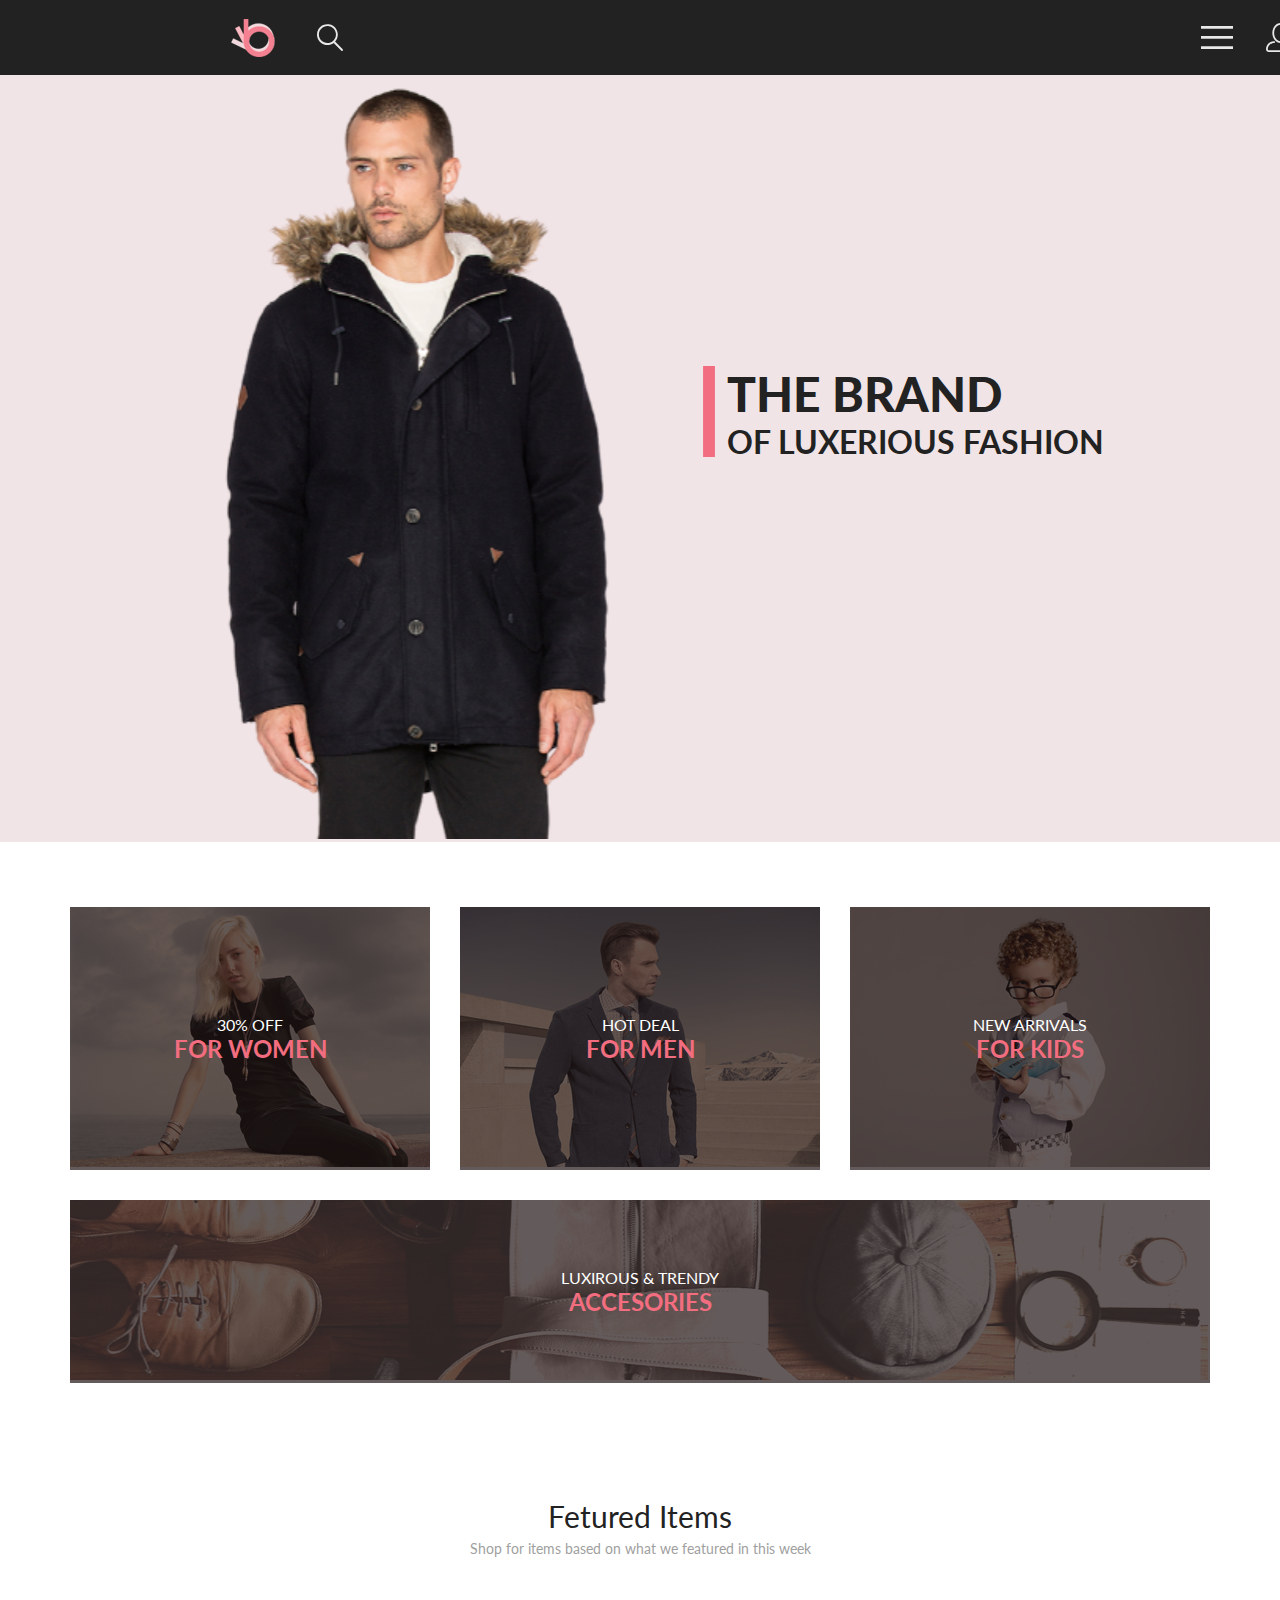
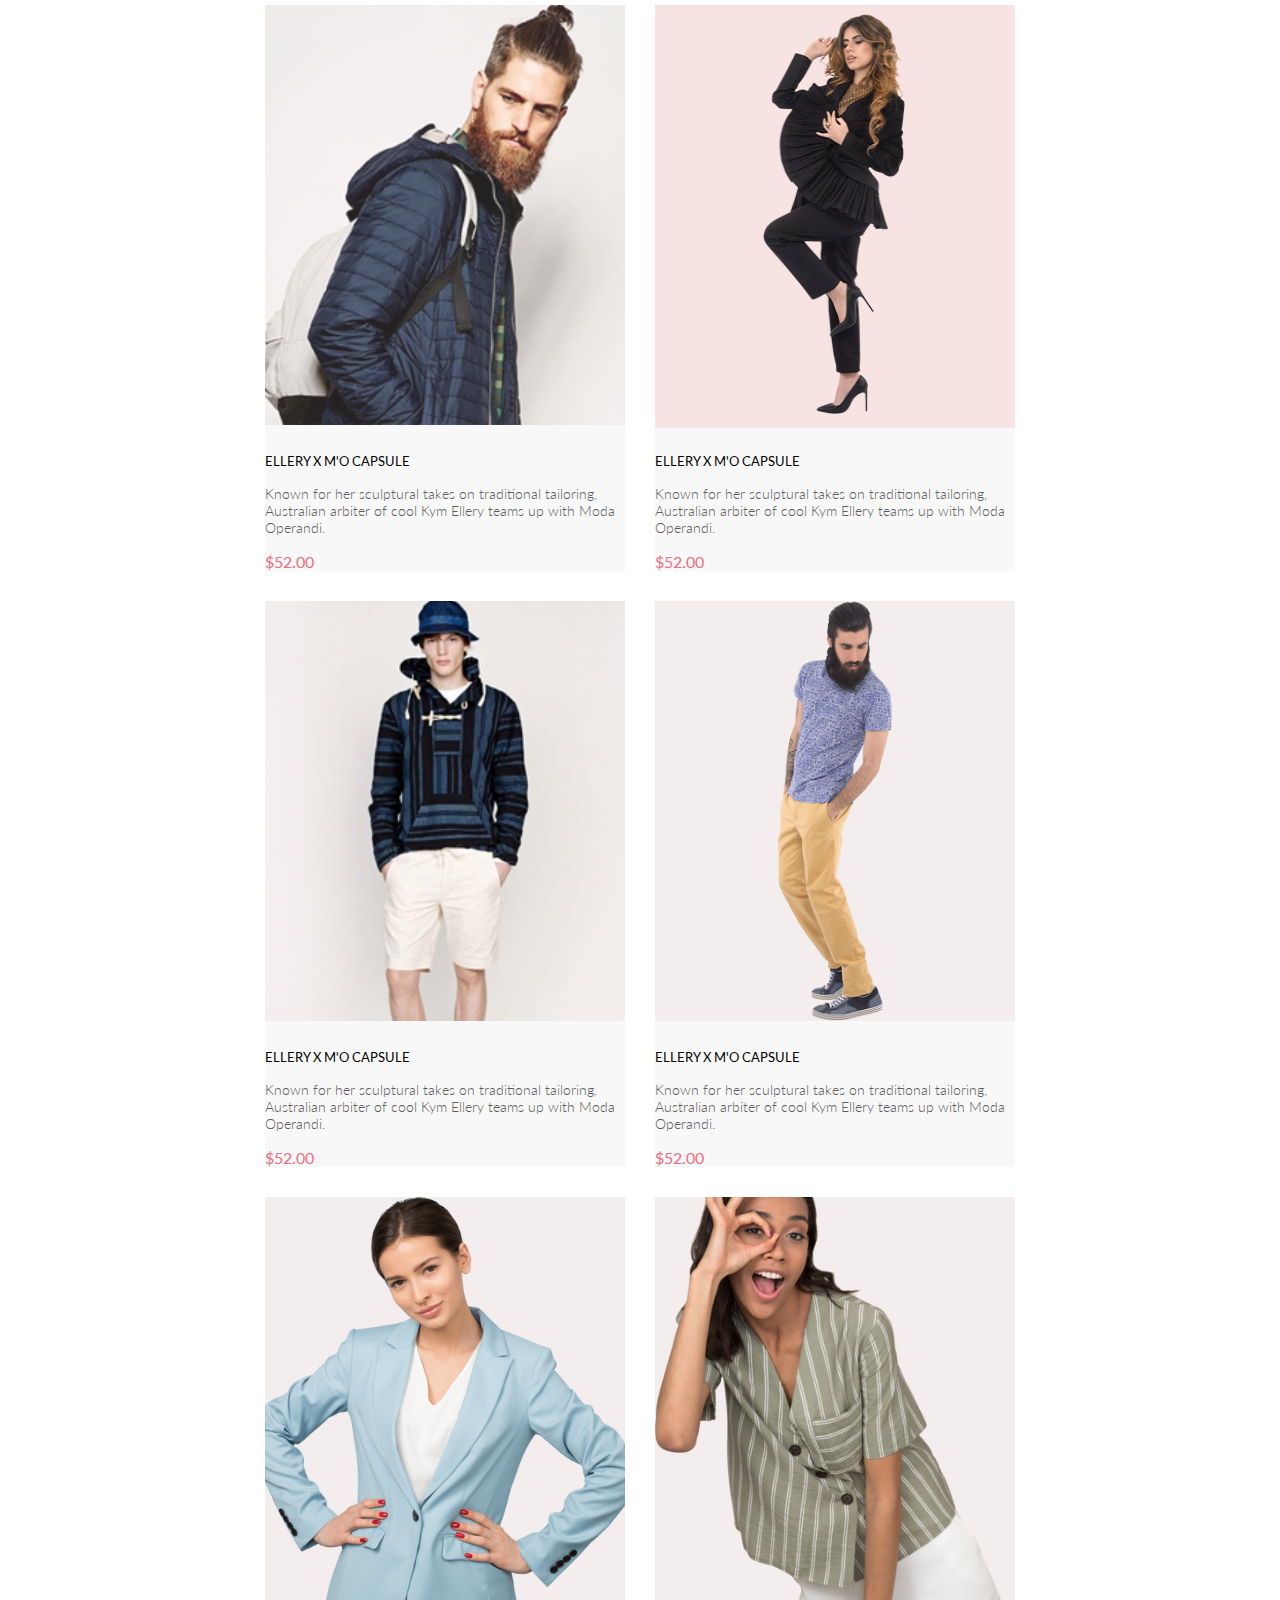
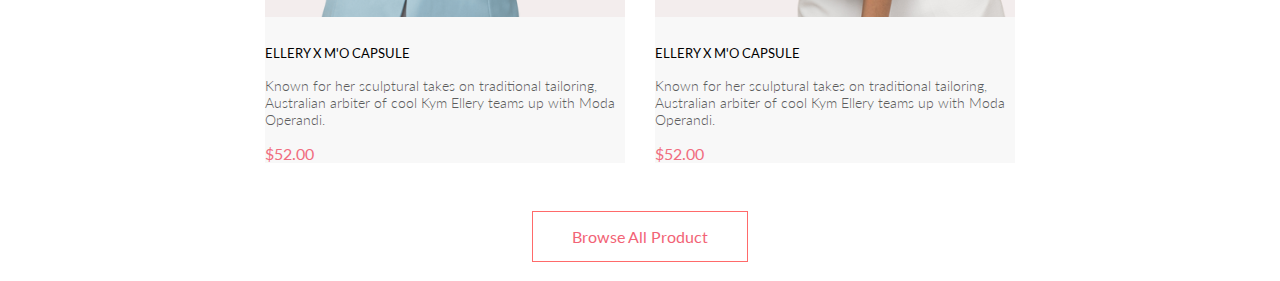
==== index.html @ 2fe3ea15 "add project" ====
<!DOCTYPE html>
<html lang="en">

<head>
    <link rel="preconnect" href="https://fonts.googleapis.com">
    <link rel="preconnect" href="https://fonts.gstatic.com" crossorigin>
    <link href="https://fonts.googleapis.com/css2?family=Lato:wght@300;400;900&display=swap" rel="stylesheet">
    <meta charset="UTF-8">
    <meta name="viewport" content="width=device-width, initial-scale=1.0">
    <title>Document</title>
    <link rel="stylesheet" href="style.css">
</head>

<body>
    <div class="container">
        <header class="header">
            <div class="header_icon">
                <a href="#" class="icon_log1"><img src="img/logo_header.svg" alt="icon1"></a>
                <a href="#" class="icon_log2"> <img src="img/icon1.svg" alt="icon2"></a>
            </div>
            <div class="header_nav">
                <a href="#" class="nav1"><img src="img/Forma 1.svg" alt="nav1"></a>
                <a href="#" class="nav2"><img src="img/Forma 2.svg" alt="nav2"></a>
                <a href="#" class="nav3"><img src="img/Forma 3.svg" alt="nav3"></a>
            </div>
        </header>
        <main class="main">
            <div class="main_picture">
                <img class="picture_man" src="img/men_top.svg" alt="man">
            </div>
            <div class="main_info">
                <img class="main_img" src="img/Rectangle 16 copy.svg" alt="Rectangle">
                <div class="main_text">
                    <h1 class="main_title"> THE BRAND</h1>
                    <h2 class="main_heading">OF LUXERIOUS FASHION</h2>
                </div>
            </div>
        </main>
        <section class="section center">
            <div class="item">
                <img class="item_img" src="img/Layer 1.svg" alt="1">
                <div class="item_text">
                    <p class="sale_text">30% OFF</p>
                    <h3 class="sale_heading">FOR WOMEN</h3>
                </div>
            </div>
            <div class="item">
                <img class="item_img" src="img/Layer 2.svg" alt="2">
                <div class="item_text">
                    <p class="sale_text">HOT DEAL</p>
                    <h3 class="sale_heading">FOR MEN</h3>
                </div>
            </div>
            <div class="item">
                <img class="item_img" src="img/Layer 3.svg" alt="3">
                <div class="item_text">
                    <p class="sale_text">NEW ARRIVALS</p>
                    <h3 class="sale_heading">FOR KIDS</h3>
                </div>
            </div>
            <div class="item_big">
                <img class="item_img_big" src="img/Layer 4.svg" alt="4">
                <div class="item_text">
                    <p class="sale_text">LUXIROUS & TRENDY</p>
                    <h3 class="sale_heading">ACCESORIES</h3>
                </div>
            </div>
        </section>
        <product class="product center">
            <div class="product_title">
                <h3 class="product_heading">Fetured Items</h3>
                <p class="product_text">Shop for items based on what we featured in this week</p>
            </div>
            <div class="sale_product">
                <figure class="box">
                    <div class="product_img">
                        <img src="img/product 1.svg" alt="product 1">
                    </div>
                    <div class="product_text">
                        <p class="name">ELLERY X M'O CAPSULE</p>
                        <p class="description">Known for her sculptural takes on traditional tailoring, Australian arbiter of cool Kym Ellery teams up with Moda Operandi.</p>
                        <p class="price">$52.00</p>
                    </div>
                </figure>
                <figure class="box">
                    <div class="product_img img_pink">
                        <img src="img/product 2.svg" alt="product 2">
                    </div>
                    <div class="product_text">
                        <p class="name">ELLERY X M'O CAPSULE</p>
                        <p class="description">Known for her sculptural takes on traditional tailoring, Australian arbiter of cool Kym Ellery teams up with Moda Operandi.</p>
                        <p class="price">$52.00</p>
                    </div>
                </figure>
                <figure class="box">
                    <div class="product_img">
                        <img src="img/product 3.svg" alt="product 3">
                    </div>
                    <div class="product_text">
                        <p class="name">ELLERY X M'O CAPSULE</p>
                        <p class="description">Known for her sculptural takes on traditional tailoring, Australian arbiter of cool Kym Ellery teams up with Moda Operandi.</p>
                        <p class="price">$52.00</p>
                    </div>
                </figure>
                <figure class="box">
                    <div class="product_img">
                        <img src="img/product 4.svg" alt="product 4">
                    </div>
                    <div class="product_text">
                        <p class="name">ELLERY X M'O CAPSULE</p>
                        <p class="description">Known for her sculptural takes on traditional tailoring, Australian arbiter of cool Kym Ellery teams up with Moda Operandi.</p>
                        <p class="price">$52.00</p>
                    </div>
                </figure>
                <figure class="box">
                    <div class="product_img">
                        <img src="img/product 5.svg" alt="product 5">
                    </div>
                    <div class="product_text">
                        <p class="name">ELLERY X M'O CAPSULE</p>
                        <p class="description">Known for her sculptural takes on traditional tailoring, Australian arbiter of cool Kym Ellery teams up with Moda Operandi.</p>
                        <p class="price">$52.00</p>
                    </div>
                </figure>
                <figure class="box">
                    <div class="product_img">
                        <img src="img/product 6.svg" alt="product 6">
                    </div>
                    <div class="product_text">
                        <p class="name">ELLERY X M'O CAPSULE</p>
                        <p class="description">Known for her sculptural takes on traditional tailoring, Australian arbiter of cool Kym Ellery teams up with Moda Operandi.</p>
                        <p class="price">$52.00</p>
                    </div>
                </figure>
            </div>
            <div class="product_end">
                <p class="product_finish">Browse All Product</p>
            </div>
        </product>
    </div>
</body>

</html>
---- style.css ----
* {
    margin: 0;
    padding: 0;
    box-sizing: border-box;
}

body {
    font-family: 'Lato', sans-serif;
}

.container {
    max-width: 1600px;
    margin: 0 auto;
}

.header {
    background-color: #222222;
    min-height: 75px;
    display: flex;
    justify-content: space-between;
    align-items: center;
    gap: 859px;
}

.header_icon {
    padding-left: 231px;
    display: flex;
    justify-content: center;
    align-items: center;
    gap: 41px;
}

.icon_log1 {
    width: 44px;
    height: 38px;
    flex-shrink: 0;
}

.icon_log2 {
    width: 26.002px;
    height: 26.792px;
    flex-shrink: 0;
}

.header_nav {
    display: flex;
    justify-content: center;
    align-items: center;
    gap: 33px;
    padding-right: 240px;
}

.nav1 {
    width: 32px;
    height: 23px;
    flex-shrink: 0;
}

.nav2 {
    width: 29px;
    height: 29px;
    flex-shrink: 0;
}

.nav3 {
    width: 31.996px;
    height: 29px;
    flex-shrink: 0;
}

.main {
    background-color: #F1E4E6;
    min-height: 764px;
    display: flex;
    gap: 63.42px;
}

.main_picture {
    width: 50%;
}

.main_info {
    display: flex;
    gap: 12px;
    padding-top: 290px;
}

.main_img {
    width: 12px;
    height: 92px;
    flex-shrink: 0;
}

.main_title {
    font-style: normal;
    font-weight: 900;
    font-size: 48px;
    line-height: 58px;
    color: #222222;
}

.main_heading {
    font-style: normal;
    font-weight: 700;
    font-size: 32px;
    line-height: 38px;
    color: #222222;
}

.center {
    padding-left: calc(50% - 570px);
    padding-right: calc(50% - 570px);
}

.section {
    padding-top: 65px;
    padding-bottom: 96px;
    display: grid;
    grid-template-columns: repeat(3, 1fr);
    gap: 30px;
}

.item_big {
    min-height: 180px;
    grid-column: 1 / -1;
    position: relative;
}

.item {
    position: relative;
}

.item_text {
    position: absolute;
    display: flex;
    align-items: center;
    flex-direction: column;
    justify-content: center;
    width: 100%;
    height: 100%;
    top: 0;
    left: 0;
    background-color: rgba(33, 22, 22, 0.7);
}

.sale_text {
    font-style: normal;
    font-weight: 400;
    font-size: 16px;
    line-height: 19px;
    text-align: center;
    color: #FFFFFF;

}

.sale_heading {
    font-style: normal;
    font-weight: 700;
    font-size: 24px;
    line-height: 29px;
    text-align: center;
    color: #F16D7F;
}

.item_img {
    max-width: 360px;
    max-height: 260px;
}

.product_title {
    display: flex;
    flex-direction: column;
    align-items: center;
    gap: 6px;
    margin-bottom: 48px;
}

.product_heading {
    color: #222;
    font-size: 30px;
    font-weight: 400;
}

.product_text {
    color: #9F9F9F;
    font-size: 14px;
    font-weight: 400;
}

.img_pink {
    background-color: #F7E4E2;
    padding: 9px 110px 11px 108px;

}

.box {
    background-color: #F8F8F8;
}

.sale_product {
    display: flex;
    flex-wrap: wrap;
    gap: 30px;
    justify-content: center;
    padding-left: 230px;
    padding-right: 230px;
}

.box {
    max-width: 360px;
}

.product_img {
    margin-bottom: 25px;
}

.name {
    color: #000;
    font-size: 13px;
    font-weight: 400;
    margin-bottom: 16px;
}

.description {
    color: #5D5D5D;
    font-size: 14px;
    font-weight: 300;
    margin-bottom: 16px;
}

.price {
    color: #F16D7F;
    font-size: 16px;
    font-weight: 400;
}

.product_finish {
    color: #F26376;
    font-size: 16px;
    font-weight: 400;
    border: 1px solid #FF6A6A;
    padding: 15px 39px;
}

.product_end {
    display: flex;
    justify-content: center;
    align-items: center;
    margin-top: 48px;
}
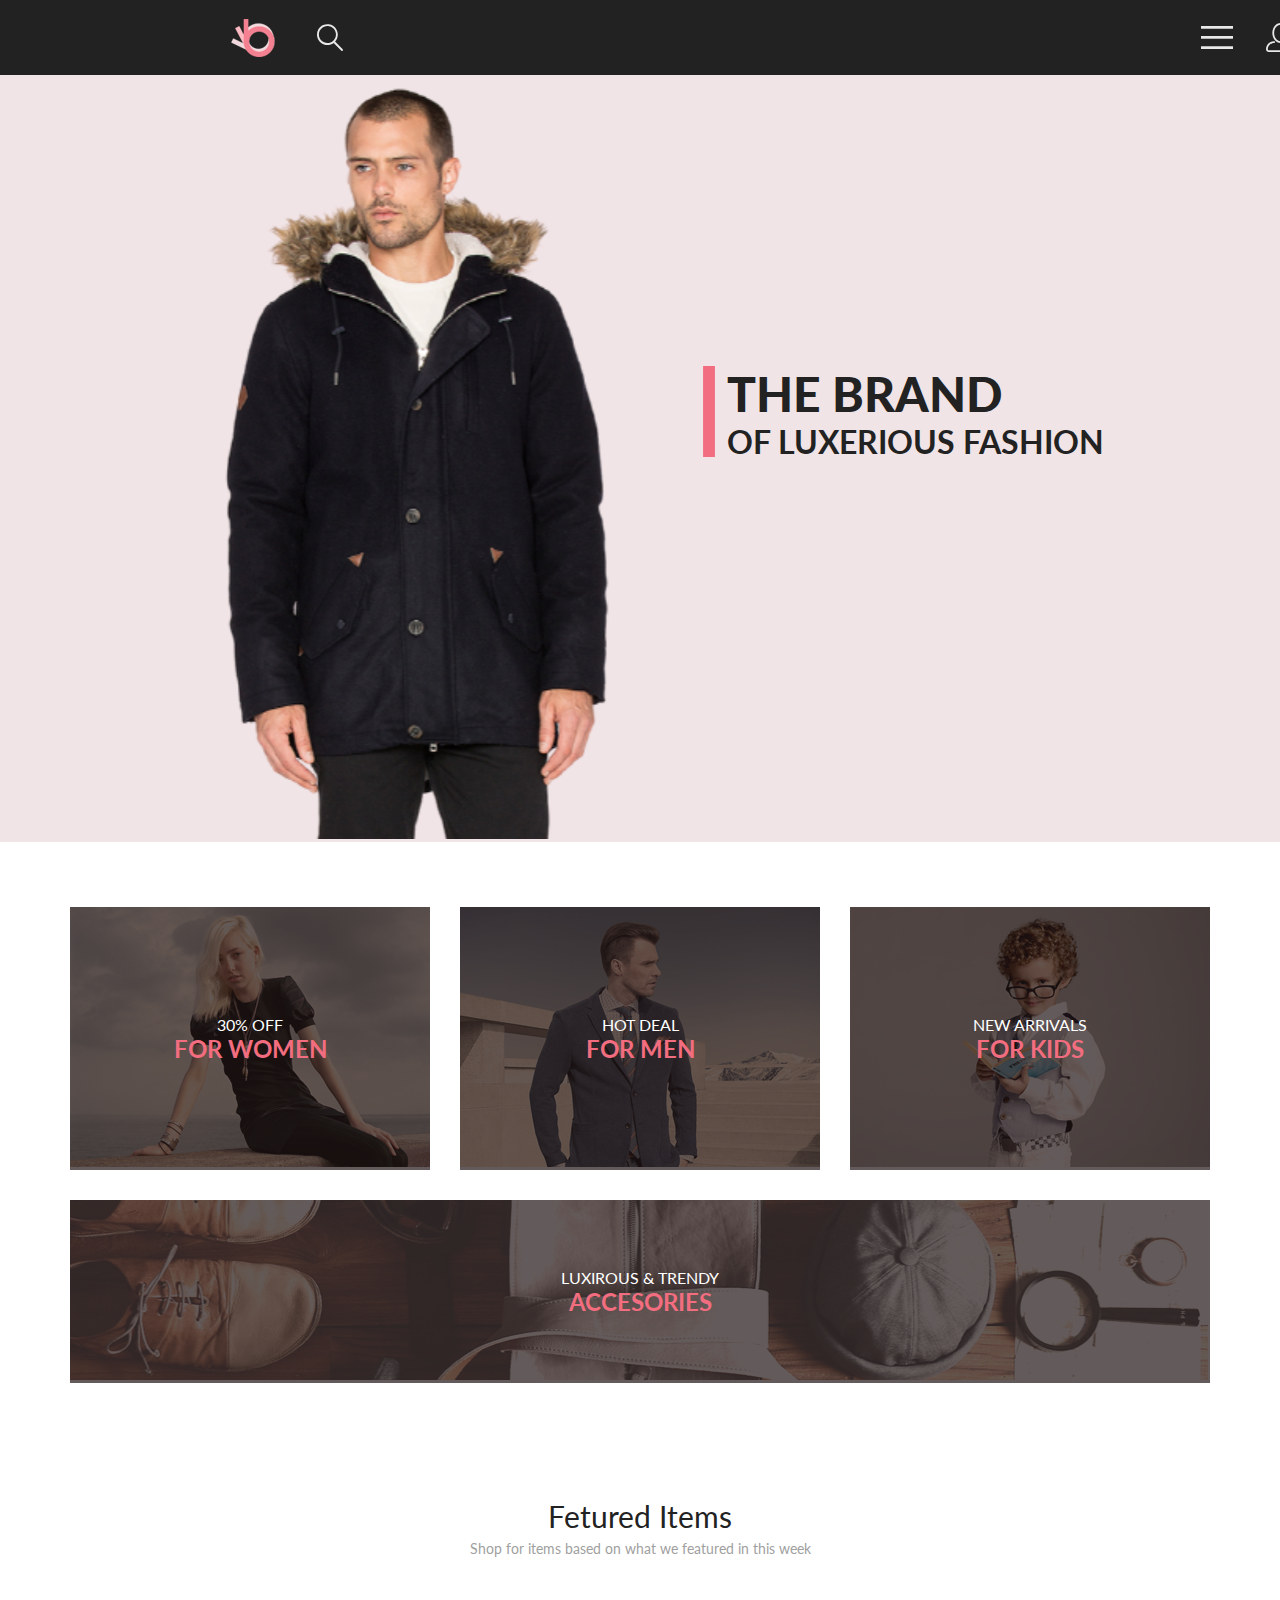
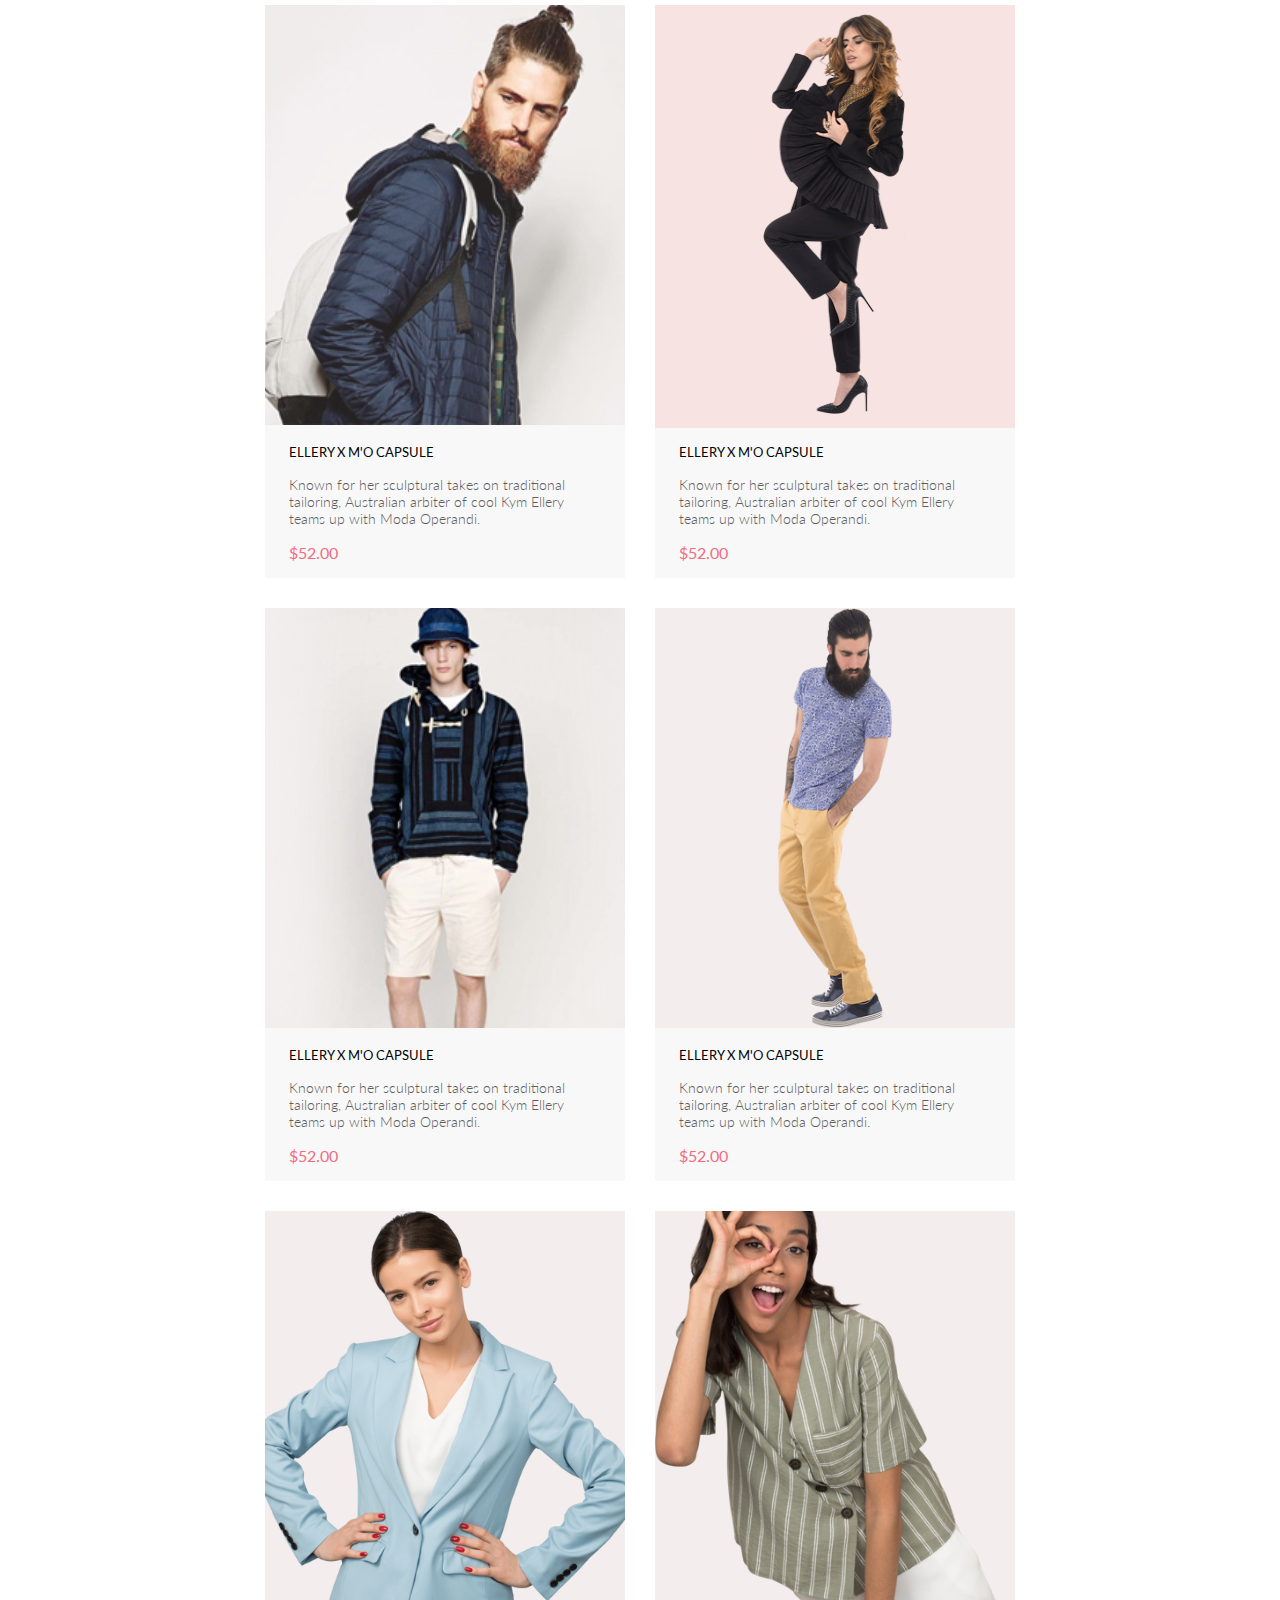
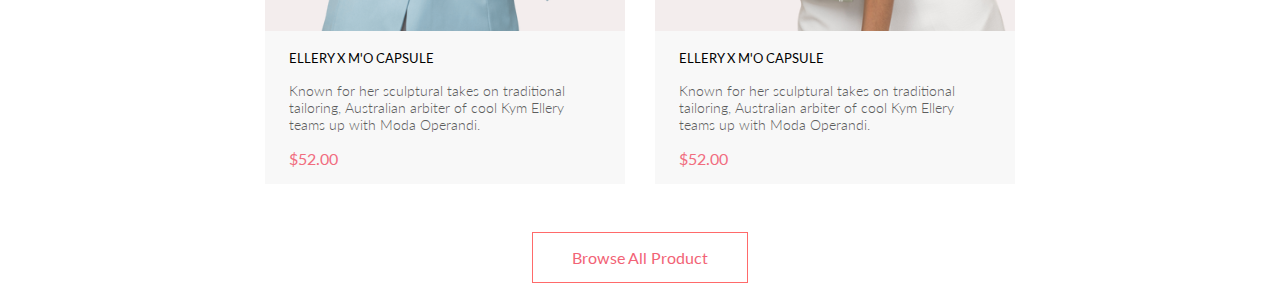
==== commit 4ca52573: "add" ====
--- a/index.html
+++ b/index.html
@@ -69,7 +69,7 @@
         <product class="product center">
             <div class="product_title">
                 <h3 class="product_heading">Fetured Items</h3>
-                <p class="product_text">Shop for items based on what we featured in this week</p>
+                <p class="product_description">Shop for items based on what we featured in this week</p>
             </div>
             <div class="sale_product">
                 <figure class="box">
--- a/style.css
+++ b/style.css
@@ -181,7 +181,7 @@
     font-weight: 400;
 }
 
-.product_text {
+.product_description {
     color: #9F9F9F;
     font-size: 14px;
     font-weight: 400;
@@ -197,6 +197,10 @@
     background-color: #F8F8F8;
 }
 
+.product_text{
+    padding: 16px 24px;
+}
+
 .sale_product {
     display: flex;
     flex-wrap: wrap;
@@ -208,10 +212,6 @@
 
 .box {
     max-width: 360px;
-}
-
-.product_img {
-    margin-bottom: 25px;
 }
 
 .name {
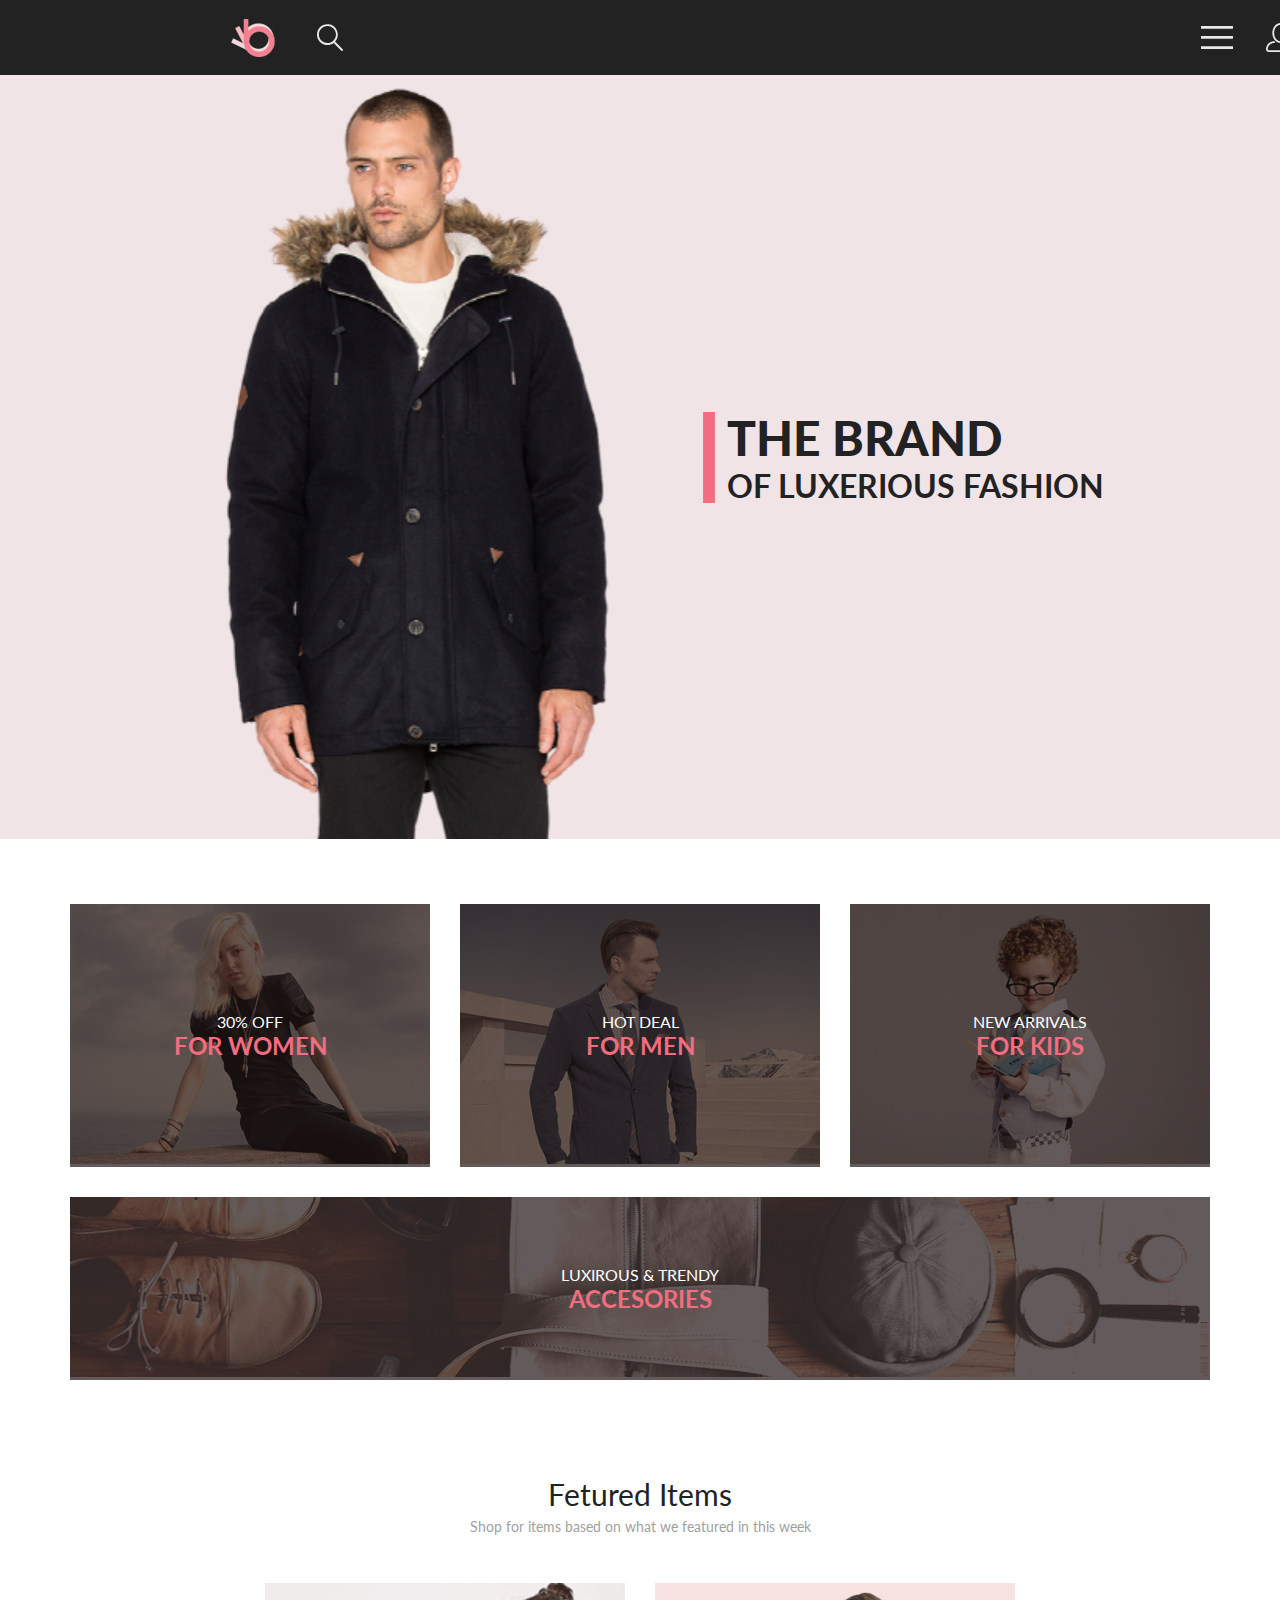
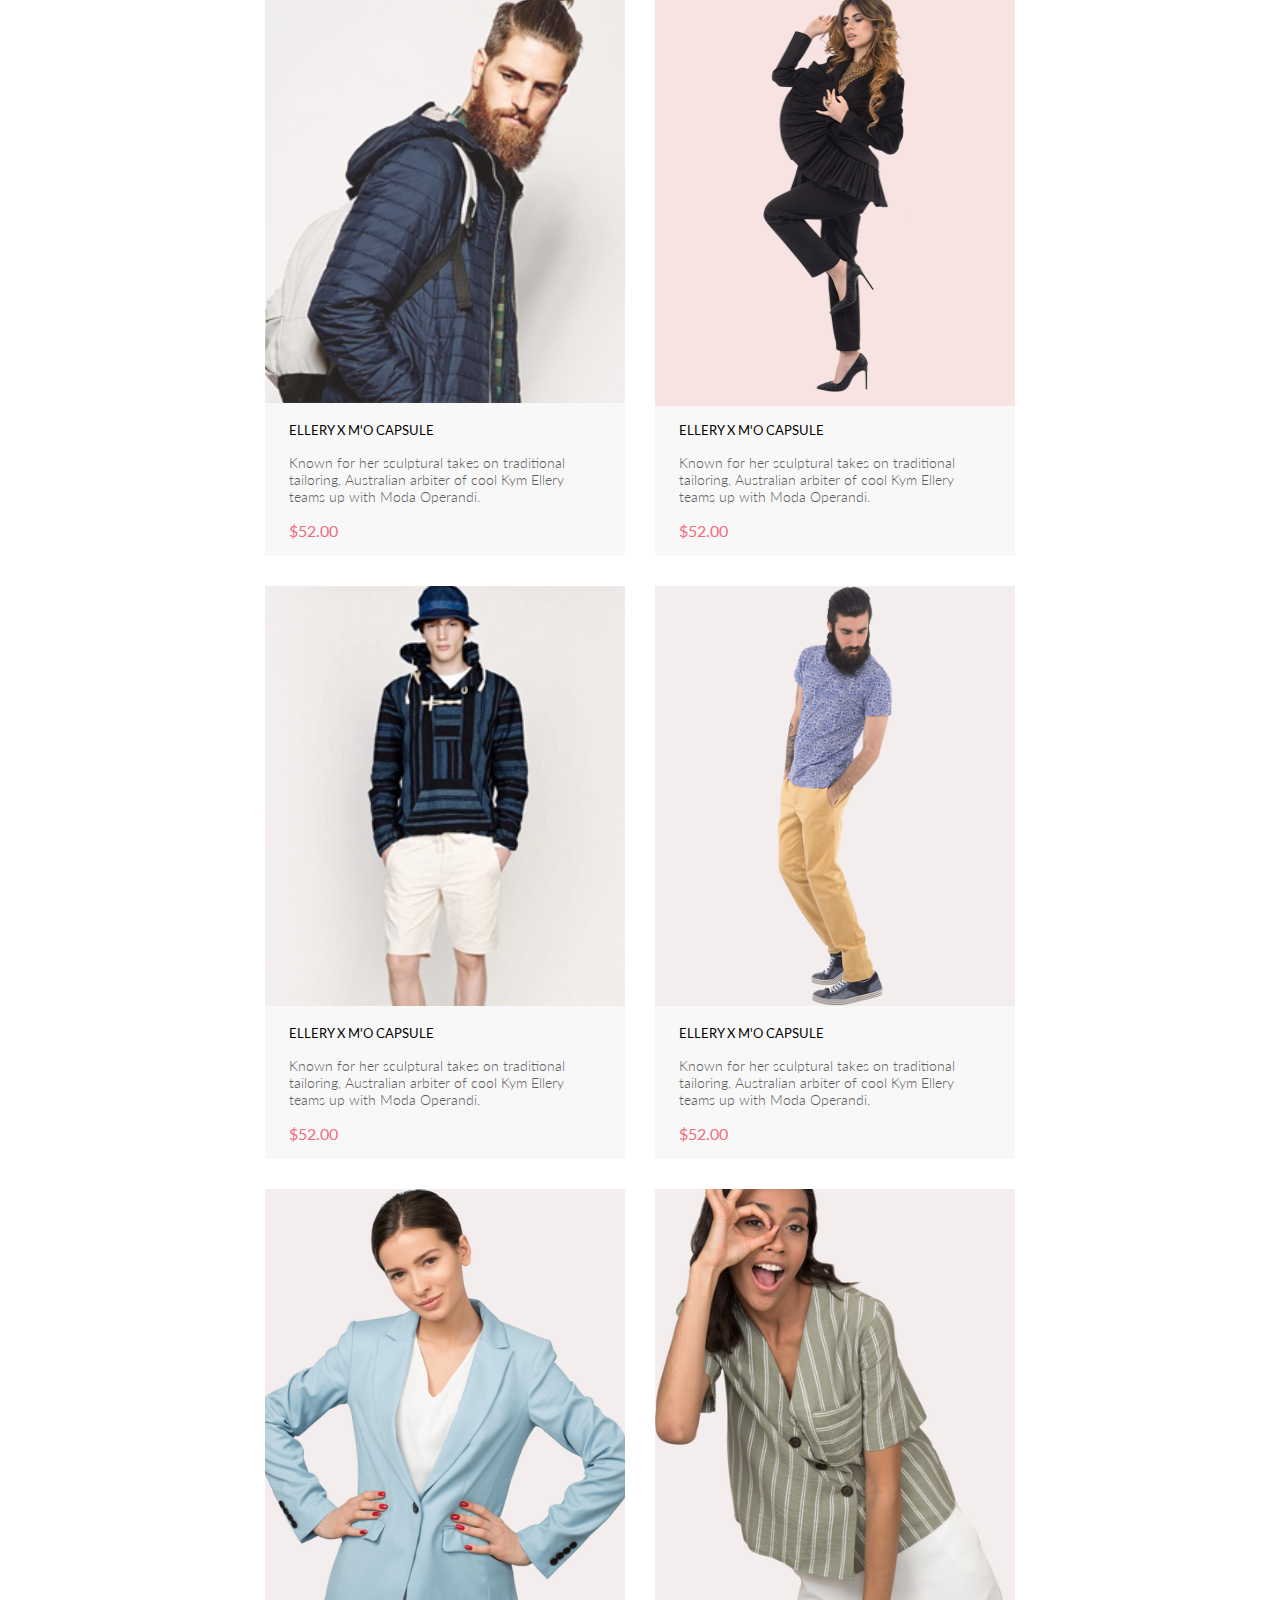
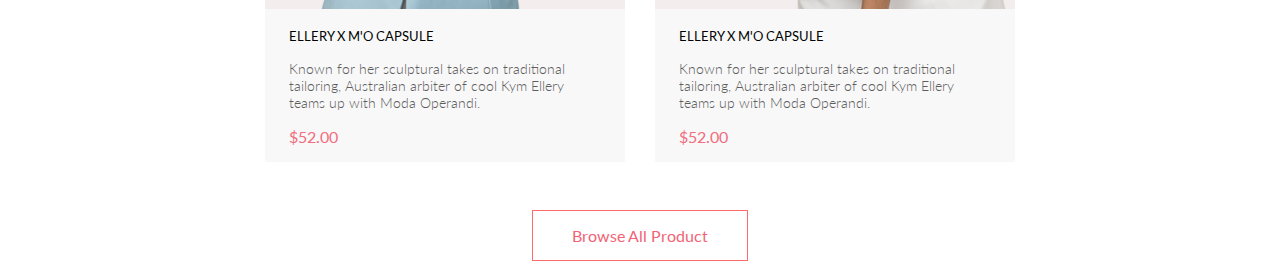
==== commit f24bbdb3: "add tablet" ====
--- a/index.html
+++ b/index.html
@@ -36,7 +36,7 @@
                 </div>
             </div>
         </main>
-        <section class="section center">
+        <section class="section">
             <div class="item">
                 <img class="item_img" src="img/Layer 1.svg" alt="1">
                 <div class="item_text">
@@ -66,7 +66,7 @@
                 </div>
             </div>
         </section>
-        <product class="product center">
+        <product class="product">
             <div class="product_title">
                 <h3 class="product_heading">Fetured Items</h3>
                 <p class="product_description">Shop for items based on what we featured in this week</p>
--- a/style.css
+++ b/style.css
@@ -17,7 +17,6 @@
     background-color: #222222;
     min-height: 75px;
     display: flex;
-    justify-content: space-between;
     align-items: center;
     gap: 859px;
 }
@@ -70,7 +69,7 @@
 
 .main {
     background-color: #F1E4E6;
-    min-height: 764px;
+    max-height: 764px;
     display: flex;
     gap: 63.42px;
 }
@@ -79,10 +78,14 @@
     width: 50%;
 }
 
+.picture_man {
+    width: 800.58px;
+}
+
 .main_info {
     display: flex;
     gap: 12px;
-    padding-top: 290px;
+    align-items: center;
 }
 
 .main_img {
@@ -107,17 +110,13 @@
     color: #222222;
 }
 
-.center {
-    padding-left: calc(50% - 570px);
-    padding-right: calc(50% - 570px);
-}
-
 .section {
     padding-top: 65px;
     padding-bottom: 96px;
     display: grid;
-    grid-template-columns: repeat(3, 1fr);
+    grid-template-columns: repeat(3, 360px);
     gap: 30px;
+    justify-content: center;
 }
 
 .item_big {
@@ -197,7 +196,7 @@
     background-color: #F8F8F8;
 }
 
-.product_text{
+.product_text {
     padding: 16px 24px;
 }
 
@@ -247,4 +246,49 @@
     justify-content: center;
     align-items: center;
     margin-top: 48px;
+}
+
+
+@media (min-width: 768px) and (max-width: 1024px) {
+    .header {
+        gap: 424px;
+    }
+
+    .header_icon {
+        padding-left: 32px;
+    }
+
+    .header_nav {
+        padding-right: 41px;
+    }
+
+    .picture_man {
+        width: 386px;
+    }
+
+    .section {
+        padding-bottom: 109.92px;
+        display: grid;
+        grid-template-columns: repeat(3, 231.973px);
+        gap: 19px;
+    }
+
+    .item_img {
+        width: 231.973px;
+        height: 167.617px;
+    }
+
+    .item_big {
+        height: 116.043px;
+    }
+
+    .item_img_big {
+        width: 734.581px;
+    }
+
+    .sale_product {
+        gap: 16px;
+        padding-left: 16px;
+        padding-right: 16px;
+    }
 }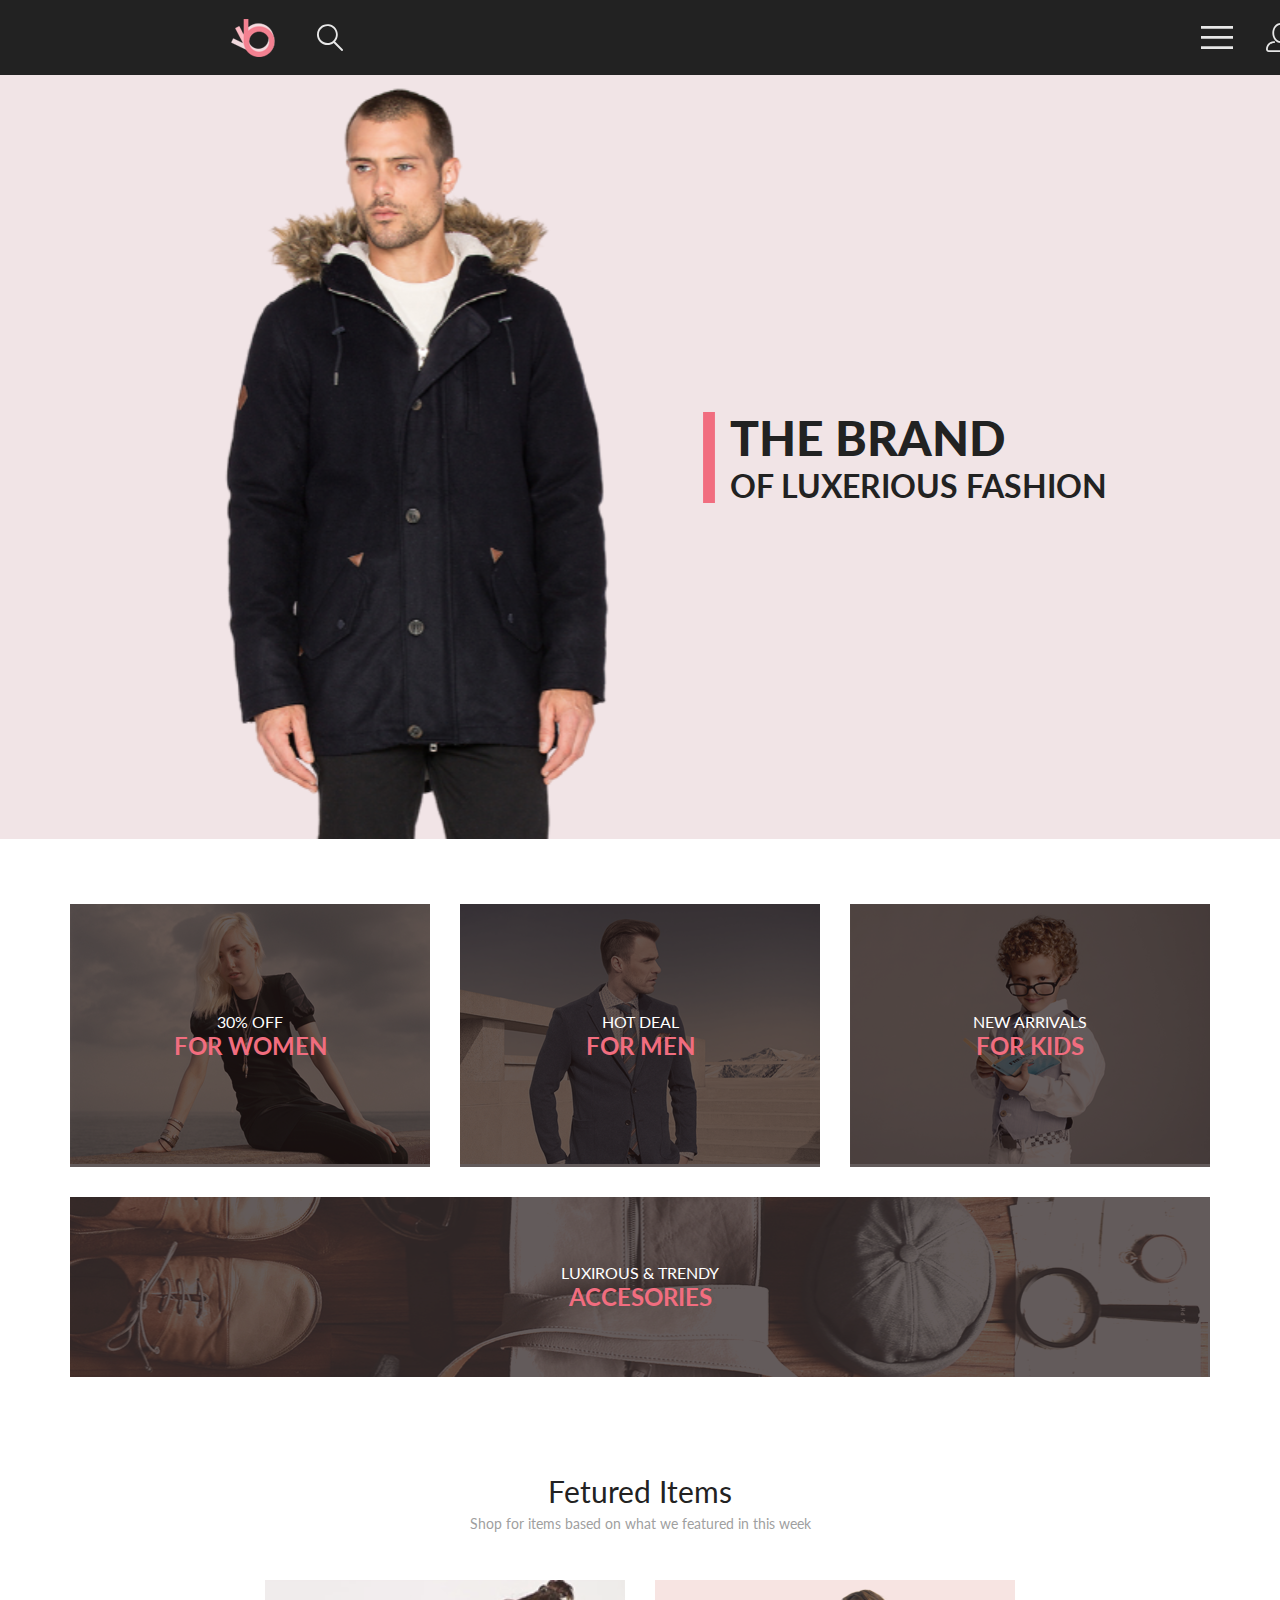
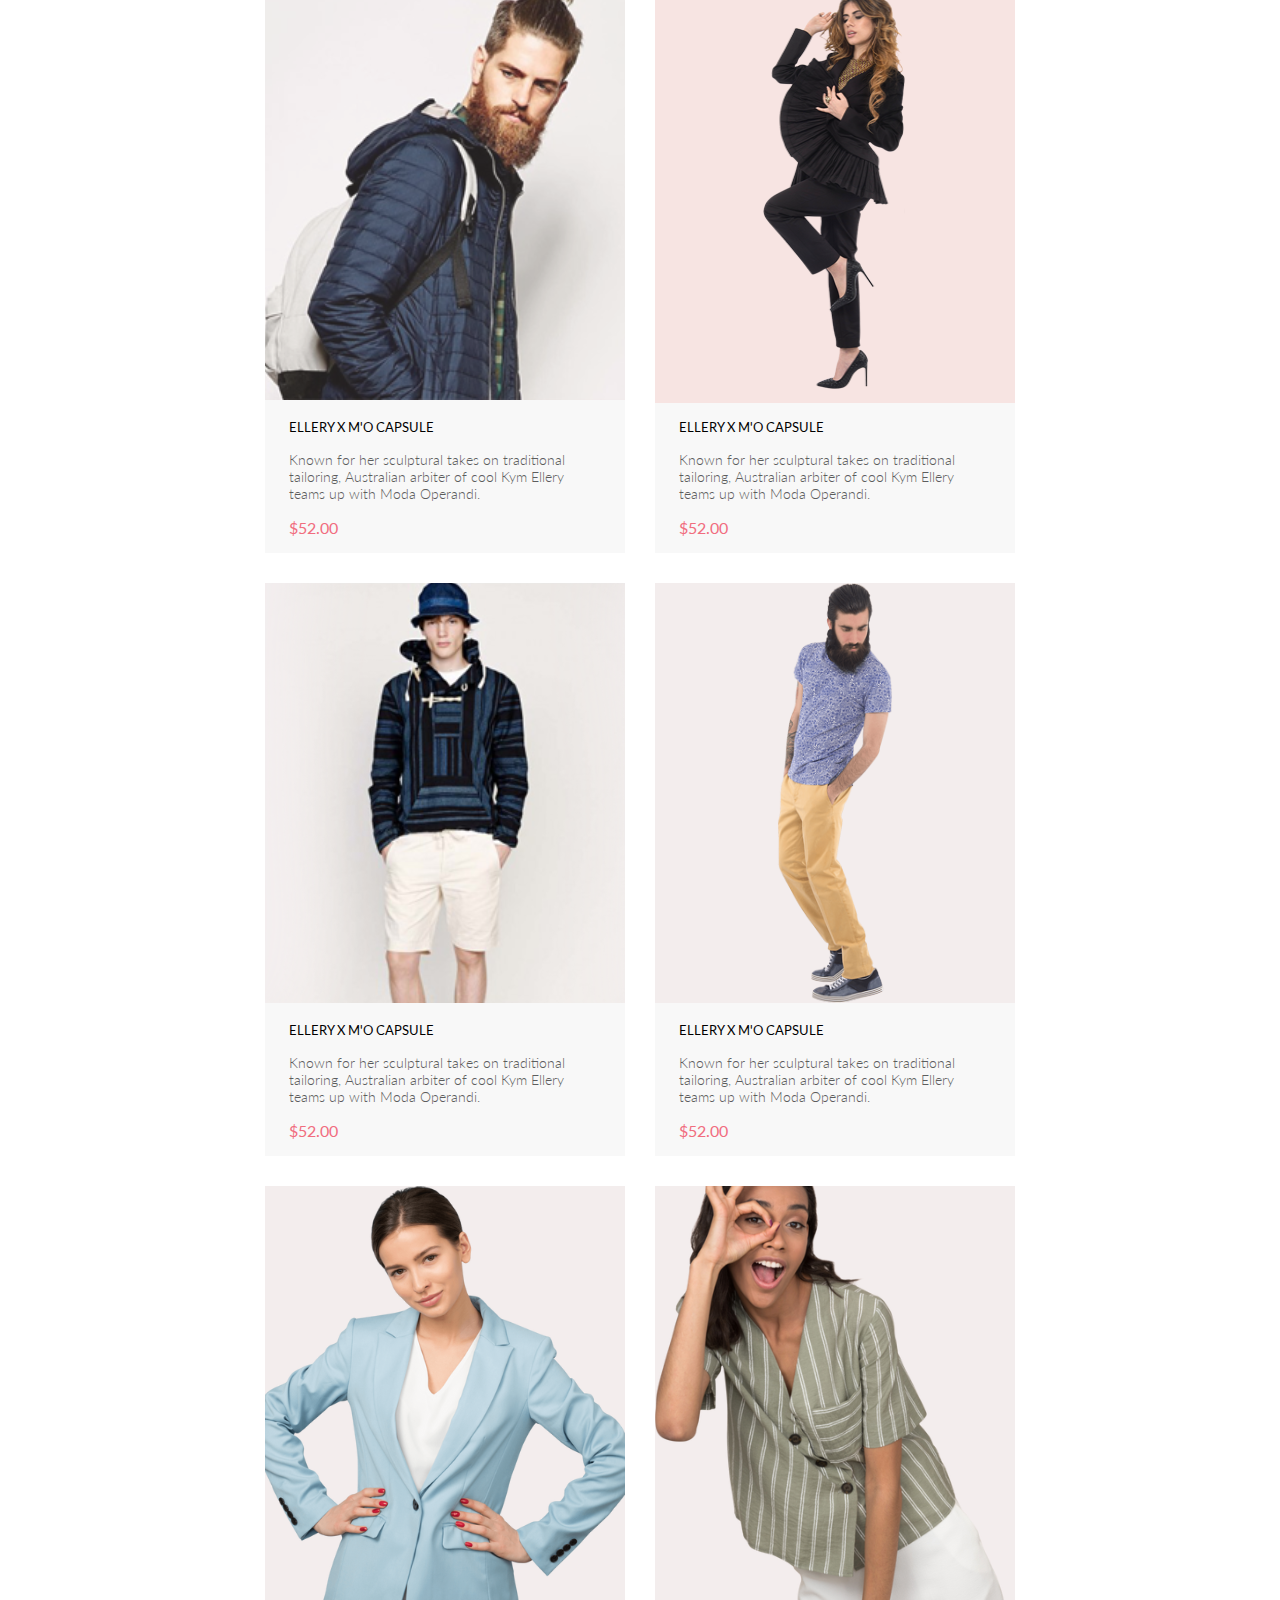
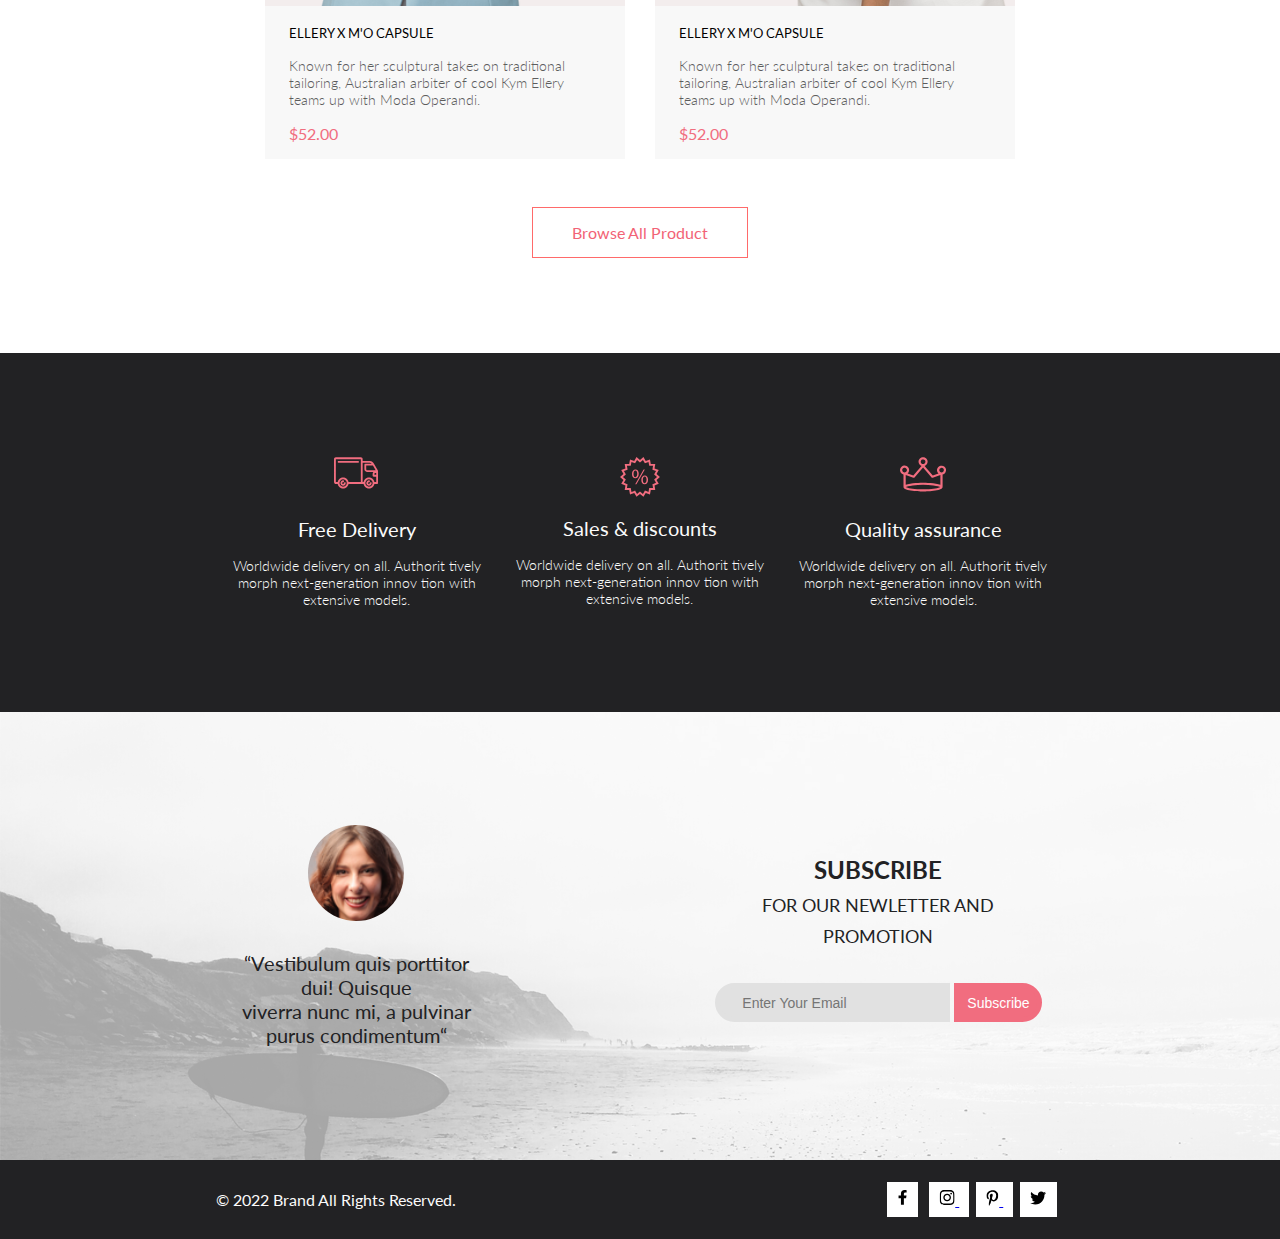
==== commit 71796768: "add footer" ====
--- a/index.html
+++ b/index.html
@@ -66,7 +66,7 @@
                 </div>
             </div>
         </section>
-        <product class="product">
+        <section class="product">
             <div class="product_title">
                 <h3 class="product_heading">Fetured Items</h3>
                 <p class="product_description">Shop for items based on what we featured in this week</p>
@@ -78,7 +78,8 @@
                     </div>
                     <div class="product_text">
                         <p class="name">ELLERY X M'O CAPSULE</p>
-                        <p class="description">Known for her sculptural takes on traditional tailoring, Australian arbiter of cool Kym Ellery teams up with Moda Operandi.</p>
+                        <p class="description">Known for her sculptural takes on traditional tailoring, Australian
+                            arbiter of cool Kym Ellery teams up with Moda Operandi.</p>
                         <p class="price">$52.00</p>
                     </div>
                 </figure>
@@ -88,7 +89,8 @@
                     </div>
                     <div class="product_text">
                         <p class="name">ELLERY X M'O CAPSULE</p>
-                        <p class="description">Known for her sculptural takes on traditional tailoring, Australian arbiter of cool Kym Ellery teams up with Moda Operandi.</p>
+                        <p class="description">Known for her sculptural takes on traditional tailoring, Australian
+                            arbiter of cool Kym Ellery teams up with Moda Operandi.</p>
                         <p class="price">$52.00</p>
                     </div>
                 </figure>
@@ -98,7 +100,8 @@
                     </div>
                     <div class="product_text">
                         <p class="name">ELLERY X M'O CAPSULE</p>
-                        <p class="description">Known for her sculptural takes on traditional tailoring, Australian arbiter of cool Kym Ellery teams up with Moda Operandi.</p>
+                        <p class="description">Known for her sculptural takes on traditional tailoring, Australian
+                            arbiter of cool Kym Ellery teams up with Moda Operandi.</p>
                         <p class="price">$52.00</p>
                     </div>
                 </figure>
@@ -108,7 +111,8 @@
                     </div>
                     <div class="product_text">
                         <p class="name">ELLERY X M'O CAPSULE</p>
-                        <p class="description">Known for her sculptural takes on traditional tailoring, Australian arbiter of cool Kym Ellery teams up with Moda Operandi.</p>
+                        <p class="description">Known for her sculptural takes on traditional tailoring, Australian
+                            arbiter of cool Kym Ellery teams up with Moda Operandi.</p>
                         <p class="price">$52.00</p>
                     </div>
                 </figure>
@@ -118,7 +122,8 @@
                     </div>
                     <div class="product_text">
                         <p class="name">ELLERY X M'O CAPSULE</p>
-                        <p class="description">Known for her sculptural takes on traditional tailoring, Australian arbiter of cool Kym Ellery teams up with Moda Operandi.</p>
+                        <p class="description">Known for her sculptural takes on traditional tailoring, Australian
+                            arbiter of cool Kym Ellery teams up with Moda Operandi.</p>
                         <p class="price">$52.00</p>
                     </div>
                 </figure>
@@ -128,7 +133,8 @@
                     </div>
                     <div class="product_text">
                         <p class="name">ELLERY X M'O CAPSULE</p>
-                        <p class="description">Known for her sculptural takes on traditional tailoring, Australian arbiter of cool Kym Ellery teams up with Moda Operandi.</p>
+                        <p class="description">Known for her sculptural takes on traditional tailoring, Australian
+                            arbiter of cool Kym Ellery teams up with Moda Operandi.</p>
                         <p class="price">$52.00</p>
                     </div>
                 </figure>
@@ -136,7 +142,126 @@
             <div class="product_end">
                 <p class="product_finish">Browse All Product</p>
             </div>
-        </product>
+        </section>
+        <section class="info">
+            <article class="info_item">
+                <svg class="info_img1" xmlns="http://www.w3.org/2000/svg" width="46" height="32" viewBox="0 0 46 32"
+                    fill="none">
+                    <path
+                        d="M30.2868 27.2429H14.8098C14.6026 28.5509 13.9355 29.742 12.9285 30.6021C11.9215 31.4621 10.6406 31.9346 9.31633 31.9346C7.99203 31.9346 6.71117 31.4621 5.70415 30.6021C4.69713 29.742 4.03003 28.5509 3.82283 27.2429H1.88582C1.391 27.2397 0.91765 27.0404 0.569536 26.6887C0.221422 26.337 0.0269624 25.8618 0.0288259 25.3669V1.87695C0.0266969 1.38195 0.221028 0.906335 0.56917 0.554443C0.917313 0.202551 1.39082 0.00317363 1.88582 0H27.4368C27.9318 0.00317353 28.4051 0.202522 28.7531 0.554443C29.1011 0.906364 29.2952 1.38204 29.2928 1.87695V3.78198H36.4138C36.4942 3.78164 36.5742 3.79208 36.6518 3.81299C38.9518 4.01299 40.1088 5.2129 41.3288 7.2749L44.8878 13.3689C44.9727 13.5136 45.0176 13.6782 45.0178 13.8459V26.304C45.0189 26.5515 44.9216 26.7892 44.7475 26.9651C44.5733 27.141 44.3364 27.2406 44.0888 27.2419H41.2748C41.0676 28.5499 40.4005 29.741 39.3935 30.6011C38.3865 31.4611 37.1056 31.9336 35.7813 31.9336C34.457 31.9336 33.1762 31.4611 32.1691 30.6011C31.1621 29.741 30.495 28.5499 30.2878 27.2419L30.2868 27.2429ZM32.0648 26.304C32.0727 27.0369 32.2973 27.7511 32.7102 28.3567C33.1231 28.9623 33.706 29.4322 34.3854 29.7073C35.0649 29.9824 35.8105 30.0503 36.5284 29.9026C37.2464 29.7548 37.9046 29.398 38.4202 28.877C38.9358 28.3559 39.2857 27.6941 39.426 26.9746C39.5662 26.2551 39.4905 25.5103 39.2083 24.8337C38.9262 24.1572 38.4502 23.5794 37.8403 23.1729C37.2304 22.7663 36.5138 22.5491 35.7808 22.5488C34.7905 22.5552 33.8431 22.9543 33.1464 23.6582C32.4498 24.3621 32.0608 25.3136 32.0648 26.304ZM5.60085 26.304C5.60874 27.0369 5.83327 27.7511 6.2462 28.3567C6.65914 28.9623 7.24201 29.4322 7.92143 29.7073C8.60086 29.9824 9.34648 30.0503 10.0644 29.9026C10.7824 29.7548 11.4406 29.398 11.9562 28.877C12.4718 28.3559 12.8217 27.6941 12.962 26.9746C13.1022 26.2551 13.0265 25.5103 12.7443 24.8337C12.4622 24.1572 11.9862 23.5794 11.3763 23.1729C10.7664 22.7663 10.0498 22.5491 9.31682 22.5488C8.3263 22.5549 7.37866 22.9537 6.68181 23.6577C5.98496 24.3617 5.59585 25.3134 5.59984 26.304H5.60085ZM41.2728 25.366H43.1588V19.7478H40.4228C40.3002 19.7473 40.1789 19.7227 40.0659 19.6753C39.9528 19.6279 39.8502 19.5585 39.7639 19.4714C39.6776 19.3843 39.6094 19.281 39.563 19.1675C39.5167 19.054 39.4932 18.9324 39.4938 18.8098V16.9629C39.4935 16.2423 39.7691 15.5488 40.2638 15.0249H33.8848C33.8076 15.0248 33.7307 15.015 33.6558 14.9958C32.9511 14.933 32.2956 14.6081 31.819 14.0852C31.3423 13.5623 31.0793 12.8794 31.0818 12.1719V7.47192C31.0812 7.34927 31.1047 7.22758 31.151 7.11401C31.1973 7.00044 31.2656 6.89725 31.3519 6.81006C31.4381 6.72286 31.5407 6.6535 31.6538 6.60596C31.7669 6.55841 31.8882 6.53361 32.0108 6.53296H38.4938C38.1495 6.21428 37.7421 5.97123 37.2981 5.81982C36.854 5.66842 36.3831 5.61187 35.9158 5.65381H29.2928V25.3618H30.2868C30.494 24.0538 31.1611 22.8627 32.1682 22.0027C33.1752 21.1426 34.456 20.6702 35.7803 20.6702C37.1046 20.6702 38.3855 21.1426 39.3925 22.0027C40.3995 22.8627 41.0666 24.0538 41.2738 25.3618L41.2728 25.366ZM14.8088 25.366H27.4358V1.87598H1.88582V25.366H3.82283C4.03003 24.058 4.69713 22.8666 5.70415 22.0066C6.71117 21.1465 7.99203 20.6741 9.31633 20.6741C10.6406 20.6741 11.9215 21.1465 12.9285 22.0066C13.9355 22.8666 14.6026 24.058 14.8098 25.366H14.8088ZM41.3508 16.9658V17.875H43.1588V16.0278H42.2798C42.033 16.0294 41.7968 16.1288 41.6229 16.304C41.449 16.4792 41.3516 16.716 41.3518 16.9629L41.3508 16.9658ZM32.9378 12.1738C32.9368 12.4263 33.0359 12.6691 33.2134 12.8486C33.3909 13.0282 33.6324 13.13 33.8848 13.1318C33.9487 13.1316 34.0124 13.1384 34.0748 13.1519H42.5998L39.8339 8.41602H32.9338L32.9378 12.1738ZM33.0308 26.3059C33.0279 25.5734 33.3157 24.8695 33.8311 24.3489C34.3464 23.8283 35.0473 23.5333 35.7798 23.5288C36.0286 23.5288 36.2672 23.6278 36.4431 23.8037C36.619 23.9796 36.7178 24.218 36.7178 24.4668C36.7178 24.7156 36.619 24.9542 36.4431 25.1301C36.2672 25.306 36.0286 25.4048 35.7798 25.4048C35.6015 25.4032 35.4267 25.4548 35.2777 25.5527C35.1286 25.6507 35.012 25.7905 34.9427 25.9548C34.8733 26.1191 34.8544 26.3005 34.8882 26.4756C34.922 26.6507 35.0071 26.8118 35.1326 26.9385C35.2582 27.0651 35.4185 27.1516 35.5933 27.187C35.7681 27.2224 35.9494 27.2051 36.1144 27.1372C36.2793 27.0693 36.4203 26.9538 36.5196 26.8057C36.6188 26.6575 36.6718 26.4833 36.6718 26.3049C36.6718 26.0587 36.7696 25.8226 36.9438 25.6484C37.1179 25.4743 37.3541 25.3765 37.6003 25.3765C37.8466 25.3765 38.0828 25.4743 38.2569 25.6484C38.431 25.8226 38.5288 26.0587 38.5288 26.3049C38.5288 27.0343 38.2391 27.7338 37.7234 28.2495C37.2077 28.7652 36.5082 29.0549 35.7788 29.0549C35.0495 29.0549 34.35 28.7652 33.8343 28.2495C33.3186 27.7338 33.0288 27.0343 33.0288 26.3049L33.0308 26.3059ZM6.56682 26.3059C6.56389 25.5734 6.85171 24.8695 7.36708 24.3489C7.88245 23.8283 8.58329 23.5333 9.31584 23.5288C9.56462 23.5288 9.8032 23.6278 9.97911 23.8037C10.155 23.9796 10.2538 24.218 10.2538 24.4668C10.2538 24.7156 10.155 24.9542 9.97911 25.1301C9.8032 25.306 9.56462 25.4048 9.31584 25.4048C9.13751 25.4032 8.9627 25.4548 8.81365 25.5527C8.66459 25.6507 8.548 25.7905 8.47865 25.9548C8.40931 26.1191 8.39033 26.3005 8.42415 26.4756C8.45797 26.6507 8.54305 26.8118 8.6686 26.9385C8.79414 27.0651 8.95449 27.1516 9.12929 27.187C9.30409 27.2224 9.48546 27.2051 9.65038 27.1372C9.8153 27.0693 9.95634 26.9538 10.0556 26.8057C10.1548 26.6575 10.2078 26.4833 10.2078 26.3049C10.2078 26.0587 10.3057 25.8226 10.4798 25.6484C10.6539 25.4743 10.8901 25.3765 11.1363 25.3765C11.3826 25.3765 11.6188 25.4743 11.7929 25.6484C11.967 25.8226 12.0648 26.0587 12.0648 26.3049C12.0648 27.0343 11.7751 27.7338 11.2594 28.2495C10.7437 28.7652 10.0442 29.0549 9.31484 29.0549C8.58549 29.0549 7.88601 28.7652 7.37029 28.2495C6.85456 27.7338 6.56484 27.0343 6.56484 26.3049L6.56682 26.3059ZM4.70885 5.65991C4.46008 5.65991 4.22149 5.56116 4.04558 5.38525C3.86967 5.20934 3.77083 4.9707 3.77083 4.72192C3.77083 4.47315 3.86967 4.2345 4.04558 4.05859C4.22149 3.88268 4.46008 3.78394 4.70885 3.78394H24.6088C24.8576 3.78394 25.0962 3.88268 25.2721 4.05859C25.448 4.2345 25.5468 4.47315 25.5468 4.72192C25.5468 4.9707 25.448 5.20934 25.2721 5.38525C25.0962 5.56116 24.8576 5.65991 24.6088 5.65991H4.70885Z"
+                        fill="#F16D7F" />
+                </svg>
+                <h4 class="info_heading">Free Delivery</h4>
+                <p class="info_text">Worldwide delivery on all. Authorit tively morph next-generation innov tion with
+                    extensive models.</p>
+            </article>
+            <article class="info_item">
+                <svg class="info_img2" xmlns="http://www.w3.org/2000/svg" width="40" height="40" viewBox="0 0 40 40"
+                    fill="none">
+                    <path
+                        d="M19.9939 37.0239L16.5229 39.9238L14.2349 36.0039L9.99487 37.5159L9.17285 33.0359L4.67987 32.991L5.41187 28.491L1.20386 26.8909L3.41388 22.925L-0.00012207 19.96L3.41187 16.9929L1.2019 13.0278L5.41089 11.428L4.67786 6.93286L9.17188 6.88892L9.9939 2.40894L14.2339 3.91992L16.5219 0L19.9929 2.8999L23.4639 0L25.7529 3.9209L29.9929 2.40894L30.8139 6.88989L35.3079 6.93481L34.5759 11.4299L38.7839 13.03L36.5739 16.9958L39.9859 19.9609L36.5739 22.928L38.7829 26.894L34.5739 28.4939L35.3069 32.988L30.8119 33.033L29.9909 37.5139L25.7529 36.0029L23.4639 39.9229L19.9939 37.0239ZM21.1999 35.541L22.9609 37.012L24.1219 35.022L24.9139 33.666L26.3819 34.189L28.5329 34.957L28.9499 32.6838L29.2349 31.1289L30.7959 31.113L33.0779 31.092L32.7059 28.8098L32.4519 27.25L33.9109 26.696L36.0449 25.8828L34.9249 23.873L34.1589 22.498L35.3419 21.4709L37.0759 19.9609L35.3429 18.4609L34.1599 17.4319L34.9259 16.0559L36.0469 14.0449L33.9129 13.2339L32.4539 12.6809L32.7089 11.1208L33.0809 8.83984L30.7989 8.81689L29.2389 8.80103L28.9539 7.24683L28.5379 4.97388L26.3859 5.74097L24.9179 6.26392L24.1249 4.90698L22.9629 2.91699L21.2009 4.38794L19.9958 5.39282L18.7909 4.38794L17.0299 2.91699L15.8689 4.90601L15.0769 6.26294L13.6078 5.73999L11.4579 4.97192L11.0399 7.24585L10.7549 8.80005L9.19489 8.81592L6.91388 8.83789L7.28589 11.1199L7.53986 12.678L6.08087 13.2329L3.94586 14.0439L5.06689 16.0549L5.83289 17.4299L4.6499 18.459L2.91589 19.967L4.64886 21.4739L5.83185 22.5029L5.06586 23.8779L3.94489 25.8879L6.07788 26.698L7.5379 27.2529L7.2829 28.812L6.91187 31.0959L9.19287 31.1189L10.7529 31.135L11.0379 32.6899L11.4549 34.9619L13.6069 34.1948L15.0759 33.6719L15.8679 35.0288L17.0299 37.019L18.7909 35.5479L19.9958 34.543L21.1999 35.541ZM21.3179 23.02C21.3179 20.093 22.8829 18.4648 24.7769 18.4648C26.7829 18.4648 28.0769 20.0279 28.0769 22.7949C28.0769 25.8539 26.4919 27.3718 24.6619 27.3718C22.8829 27.3718 21.3379 25.922 21.3179 23.02ZM22.8389 22.9319C22.8159 24.7829 23.5209 26.1899 24.7109 26.1899C25.9879 26.1899 26.5609 24.8049 26.5609 22.8899C26.5609 21.1249 26.0539 19.6528 24.7109 19.6528C23.4999 19.6488 22.8389 21.1029 22.8389 22.9309V22.9319ZM15.1938 27.332L23.6089 12.613H24.8419L16.4269 27.332H15.1938ZM11.9789 16.99C11.9789 14.09 13.5419 12.458 15.4369 12.458C17.4369 12.458 18.7629 14.022 18.7629 16.79C18.7629 19.848 17.1769 21.365 15.3269 21.365C13.5439 21.365 11.9999 19.915 11.9789 16.991V16.99ZM13.5209 16.9238C13.4769 18.7748 14.1618 20.1809 15.3708 20.1829C16.6479 20.1829 17.2209 18.7988 17.2209 16.8828C17.2209 15.1168 16.7139 13.645 15.3708 13.645C14.1618 13.642 13.5209 15.092 13.5209 16.925V16.9238Z"
+                        fill="#F16D7F" />
+                </svg>
+                <h4 class="info_heading">Sales & discounts</h4>
+                <p class="info_text">Worldwide delivery on all. Authorit tively morph next-generation innov tion with
+                    extensive models.</p>
+            </article>
+            <article class="info_item">
+                <svg class="info_img3" xmlns="http://www.w3.org/2000/svg" width="48" height="35" viewBox="0 0 48 35"
+                    fill="none">
+                    <path
+                        d="M42.393 8.53564C41.1766 8.52335 40.0049 8.99349 39.1342 9.84302C38.2635 10.6925 37.7647 11.8522 37.747 13.0686C37.7501 13.7086 37.8911 14.3405 38.1603 14.9211C38.4295 15.5018 38.8206 16.0176 39.3071 16.4336L33.4471 18.4888L25.1081 8.80566C26.0034 8.50693 26.7831 7.93646 27.3388 7.17358C27.8945 6.41071 28.1983 5.49331 28.2081 4.54956C28.1828 3.33432 27.6824 2.17743 26.814 1.3269C25.9457 0.476377 24.7785 0 23.563 0C22.3475 0 21.1804 0.476377 20.3121 1.3269C19.4437 2.17743 18.9432 3.33432 18.918 4.54956C18.9277 5.48395 19.2253 6.39274 19.7702 7.15186C20.3151 7.91097 21.0809 8.48368 21.9631 8.79175L13.611 18.4917L7.7531 16.4368C8.23917 16.0206 8.62989 15.5045 8.89873 14.9238C9.16757 14.3432 9.30822 13.7116 9.31108 13.0718C9.33412 12.195 9.10852 11.3296 8.66045 10.5757C8.21238 9.82172 7.56009 9.2099 6.77898 8.81104C5.99787 8.41217 5.11986 8.2424 4.24639 8.32153C3.37291 8.40067 2.53965 8.72555 1.84295 9.2583C1.14624 9.79105 0.614525 10.5101 0.309254 11.3323C0.00398245 12.1545 -0.0623783 13.0462 0.117848 13.9045C0.298073 14.7629 0.717494 15.5526 1.32769 16.1826C1.93788 16.8126 2.71394 17.2571 3.56609 17.4646V29.7556C3.57345 29.8376 3.59015 29.9184 3.61602 29.9966C3.58308 30.1233 3.56636 30.2538 3.56609 30.3848C3.56609 34.7968 21.485 34.9268 23.528 34.9268C25.571 34.9268 43.49 34.7978 43.49 30.3848C43.4893 30.2539 43.4725 30.1234 43.44 29.9966C43.4676 29.9189 43.4845 29.8379 43.49 29.7556V17.4646C44.5889 17.2244 45.5587 16.5828 46.2094 15.6653C46.8601 14.7478 47.1449 13.6204 47.0082 12.5039C46.8715 11.3874 46.323 10.3621 45.4701 9.62866C44.6173 8.89526 43.5214 8.50653 42.397 8.53857L42.393 8.53564ZM21.174 4.55176C21.1625 4.07755 21.2926 3.61062 21.5477 3.21069C21.8027 2.81076 22.1712 2.49591 22.606 2.3064C23.0408 2.11688 23.5223 2.06132 23.9889 2.14673C24.4555 2.23214 24.8861 2.45463 25.2256 2.78589C25.5652 3.11715 25.7982 3.542 25.8951 4.00635C25.9919 4.4707 25.9482 4.95345 25.7695 5.39282C25.5907 5.8322 25.2851 6.20831 24.8915 6.47314C24.498 6.73798 24.0345 6.8795 23.5601 6.87964C22.9354 6.88605 22.3335 6.64481 21.8863 6.2085C21.4391 5.77218 21.183 5.17647 21.174 4.55176ZM13.584 20.8276C13.801 20.9026 14.0353 20.9113 14.2573 20.8525C14.4792 20.7938 14.6786 20.6701 14.83 20.4976L23.5301 10.3977L32.23 20.4976C32.3812 20.6702 32.5804 20.7938 32.8022 20.8528C33.0239 20.9117 33.2581 20.9033 33.475 20.8286L41.2331 18.1038V28.0408C36.3481 25.9188 25.124 25.8406 23.533 25.8406C21.942 25.8406 10.7141 25.9198 5.83306 28.0408V18.1038L13.584 20.8276ZM23.527 32.7166C14.827 32.7166 9.27802 31.7057 6.97002 30.8547C6.61895 30.7373 6.28322 30.578 5.97002 30.3806C6.69202 29.8596 9.03109 29.1487 12.9361 28.6487C19.9715 27.844 27.0756 27.844 34.111 28.6487C38.011 29.1487 40.3561 29.8596 41.0761 30.3806C40.7654 30.5794 40.4312 30.7388 40.0811 30.8547C37.7791 31.7037 32.235 32.7166 23.527 32.7166ZM2.28008 13.0686C2.26895 12.5945 2.39939 12.1279 2.65471 11.7283C2.91003 11.3286 3.27866 11.0139 3.71355 10.8247C4.14844 10.6355 4.62977 10.5801 5.09624 10.6658C5.56271 10.7514 5.99313 10.9743 6.33245 11.3057C6.67176 11.637 6.90458 12.0618 7.00127 12.5261C7.09797 12.9904 7.05412 13.4731 6.87529 13.9124C6.69647 14.3516 6.39074 14.7277 5.99724 14.9924C5.60374 15.2572 5.14033 15.3986 4.66607 15.3987C4.04091 15.4054 3.43856 15.1638 2.99126 14.7271C2.54396 14.2903 2.28825 13.6937 2.28008 13.0686ZM42.393 15.3987C41.935 15.3875 41.4906 15.2414 41.1152 14.9788C40.7398 14.7162 40.4501 14.3487 40.2825 13.9224C40.1149 13.496 40.0768 13.0297 40.1729 12.5818C40.269 12.1339 40.4952 11.7241 40.8229 11.4041C41.1507 11.084 41.5656 10.8677 42.0157 10.7822C42.4658 10.6968 42.931 10.7459 43.3533 10.9236C43.7756 11.1013 44.1361 11.3997 44.3897 11.7812C44.6433 12.1628 44.7788 12.6105 44.7791 13.0686C44.7704 13.6935 44.5144 14.2895 44.0672 14.7261C43.62 15.1626 43.0179 15.4041 42.393 15.3977V15.3987Z"
+                        fill="#F16D7F" />
+                </svg>
+                <h4 class="info_heading">Quality assurance</h4>
+                <p class="info_text">Worldwide delivery on all. Authorit tively morph next-generation innov tion with
+                    extensive models.</p>
+            </article>
+        </section>
+        <section class="connection">
+            <div class="connection_top">
+                <div class="review">
+                    <svg class="review_img" xmlns="http://www.w3.org/2000/svg"
+                        xmlns:xlink="http://www.w3.org/1999/xlink" width="96" height="96" viewBox="0 0 96 96"
+                        fill="none">
+                        <path fill-rule="evenodd" clip-rule="evenodd"
+                            d="M48.0002 96C74.5099 96 96.0002 74.5097 96.0002 48C96.0002 21.4903 74.5099 7.62939e-06 48.0002 7.62939e-06C21.4906 7.62939e-06 0.000244141 21.4903 0.000244141 48C0.000244141 74.5097 21.4906 96 48.0002 96Z"
+                            fill="url(#pattern0)" />
+                        <defs>
+                            <pattern id="pattern0" patternContentUnits="objectBoundingBox" width="1" height="1">
+                                <use xlink:href="#image0_190_1586"
+                                    transform="translate(-0.253012 -0.108434) scale(0.0120482)" />
+                            </pattern>
+                            <image id="image0_190_1586" width="125" height="130"
+                                xlink:href="[data-uri]" />
+                        </defs>
+                    </svg>
+                    <p class="review_text">“Vestibulum quis porttitor dui! Quisque <br>viverra nunc mi, a pulvinar purus
+                        condimentum“</p>
+                </div>
+                <div class="subscription">
+                    <h4 class="subscription_heading">SUBSCRIBE</h4>
+                    <p class="subscription_text">FOR OUR NEWLETTER AND PROMOTION</p>
+                    <form action="#">
+                        <input class="input" type="email" required placeholder="Enter Your Email">
+                        <button class="subscription_button" type="submit">Subscribe</button>
+                    </form>
+                </div>
+            </div>
+        </section>
+        <footer class="footer">
+            <p class="footer_text">© 2022 Brand All Rights Reserved.</p>
+            <div class="site">
+                <a href="#" class="footer_site">
+                    <svg xmlns="http://www.w3.org/2000/svg" width="11" height="16" viewBox="0 0 11 16" fill="none">
+                        <path
+                            d="M9.08836 8.28L9.50686 5.61602H6.89022V3.88729C6.89022 3.15847 7.25574 2.44806 8.42765 2.44806H9.61722V0.179975C9.61722 0.179975 8.53772 0 7.50561 0C5.35073 0 3.9422 1.27593 3.9422 3.5857V5.61602H1.54688V8.28H3.9422V14.72H6.89022V8.28H9.08836Z"
+                            fill="black" />
+                    </svg></a>
+                <a href="#" class="footer_site">
+                    <svg xmlns="http://www.w3.org/2000/svg" width="16" height="17" viewBox="0 0 16 17" fill="none">
+                        <g clip-path="url(#clip0_190_1610)">
+                            <path
+                                d="M8.13677 4.68162C6.02163 4.68162 4.31555 6.38494 4.31555 8.49666C4.31555 10.6084 6.02163 12.3117 8.13677 12.3117C10.2519 12.3117 11.958 10.6084 11.958 8.49666C11.958 6.38494 10.2519 4.68162 8.13677 4.68162ZM8.13677 10.9769C6.76991 10.9769 5.65248 9.86463 5.65248 8.49666C5.65248 7.12869 6.76658 6.01639 8.13677 6.01639C9.50695 6.01639 10.6211 7.12869 10.6211 8.49666C10.6211 9.86463 9.50363 10.9769 8.13677 10.9769ZM13.0056 4.52557C13.0056 5.02029 12.6065 5.41541 12.1143 5.41541C11.6188 5.41541 11.223 5.01697 11.223 4.52557C11.223 4.03416 11.6221 3.63572 12.1143 3.63572C12.6065 3.63572 13.0056 4.03416 13.0056 4.52557ZM15.5364 5.42869C15.4799 4.2367 15.2072 3.18084 14.3325 2.31092C13.4612 1.441 12.4036 1.16873 11.2097 1.10897C9.9792 1.03924 6.29101 1.03924 5.0605 1.10897C3.8699 1.16541 2.81233 1.43768 1.93768 2.3076C1.06302 3.17752 0.793639 4.23338 0.733776 5.42537C0.663937 6.65389 0.663937 10.3361 0.733776 11.5646C0.790313 12.7566 1.06302 13.8125 1.93768 14.6824C2.81233 15.5523 3.86658 15.8246 5.0605 15.8844C6.29101 15.9541 9.9792 15.9541 11.2097 15.8844C12.4036 15.8279 13.4612 15.5556 14.3325 14.6824C15.2039 13.8125 15.4766 12.7566 15.5364 11.5646C15.6063 10.3361 15.6063 6.65721 15.5364 5.42869ZM13.9468 12.8828C13.6874 13.5336 13.1852 14.0349 12.53 14.2972C11.5489 14.6857 9.22094 14.5961 8.13677 14.5961C7.05259 14.5961 4.72128 14.6824 3.74353 14.2972C3.09169 14.0383 2.58951 13.5369 2.32678 12.8828C1.93768 11.9033 2.02747 9.57908 2.02747 8.49666C2.02747 7.41424 1.941 5.0867 2.32678 4.11053C2.58619 3.45975 3.08837 2.95838 3.74353 2.69608C4.72461 2.3076 7.05259 2.39725 8.13677 2.39725C9.22094 2.39725 11.5523 2.31092 12.53 2.69608C13.1818 2.95506 13.684 3.45643 13.9468 4.11053C14.3359 5.09002 14.2461 7.41424 14.2461 8.49666C14.2461 9.57908 14.3359 11.9066 13.9468 12.8828Z"
+                                fill="black" />
+                        </g>
+                        <defs>
+                            <clipPath id="clip0_190_1610">
+                                <rect width="14.8991" height="17" fill="white" transform="translate(0.68396)" />
+                            </clipPath>
+                        </defs>
+                    </svg>
+                </a>
+                <a href="#" class="footer_site">
+                    <svg xmlns="http://www.w3.org/2000/svg" width="13" height="16" viewBox="0 0 13 16" fill="none">
+                        <g clip-path="url(#clip0_190_1618)">
+                            <path
+                                d="M6.7402 0.203125C3.55552 0.203125 0.408081 2.34063 0.408081 5.8C0.408081 8 1.63726 9.25 2.38221 9.25C2.68951 9.25 2.86643 8.3875 2.86643 8.14375C2.86643 7.85313 2.13079 7.23438 2.13079 6.025C2.13079 3.5125 4.03043 1.73125 6.48878 1.73125C8.60259 1.73125 10.167 2.94062 10.167 5.1625C10.167 6.82187 9.50585 9.93437 7.3641 9.93437C6.59121 9.93437 5.93006 9.37187 5.93006 8.56563C5.93006 7.38438 6.74951 6.24062 6.74951 5.02187C6.74951 2.95312 3.83487 3.32812 3.83487 5.82812C3.83487 6.35313 3.90006 6.93437 4.13286 7.4125C3.70451 9.26875 2.82919 12.0344 2.82919 13.9469C2.82919 14.5375 2.91299 15.1188 2.96886 15.7094C3.0744 15.8281 3.02163 15.8156 3.18304 15.7563C4.74744 13.6 4.69157 13.1781 5.39928 10.3562C5.78107 11.0875 6.76814 11.4812 7.55034 11.4812C10.8468 11.4812 12.3274 8.24688 12.3274 5.33125C12.3274 2.22813 9.66415 0.203125 6.7402 0.203125Z"
+                                fill="black" />
+                        </g>
+                        <defs>
+                            <clipPath id="clip0_190_1618">
+                                <rect width="11.9193" height="16" fill="white" transform="translate(0.408081)" />
+                            </clipPath>
+                        </defs>
+                    </svg>
+                </a>
+                <a href="#" class="footer_site">
+                    <svg xmlns="http://www.w3.org/2000/svg" width="17" height="16" viewBox="0 0 17 16" fill="none">
+                        <g clip-path="url(#clip0_190_1614)">
+                            <path
+                                d="M14.4181 4.74107C14.4281 4.88319 14.4281 5.02535 14.4281 5.16747C14.4281 9.50247 11.1509 14.4974 5.16096 14.4974C3.31558 14.4974 1.60132 13.9593 0.159302 13.0253C0.421495 13.0558 0.673569 13.0659 0.94585 13.0659C2.46851 13.0659 3.8702 12.5482 4.98953 11.6649C3.5576 11.6345 2.3576 10.6903 1.94415 9.39081C2.14585 9.42125 2.34751 9.44156 2.5593 9.44156C2.85172 9.44156 3.14418 9.40094 3.41643 9.32991C1.92401 9.02531 0.80465 7.70553 0.80465 6.11163V6.07103C1.23825 6.31469 1.74249 6.46697 2.2769 6.48725C1.39959 5.89841 0.824826 4.89335 0.824826 3.75628C0.824826 3.14716 0.98614 2.58878 1.26851 2.10147C2.87187 4.09131 5.28195 5.39078 7.98443 5.53294C7.93403 5.28928 7.90376 5.0355 7.90376 4.78169C7.90376 2.97457 9.35586 1.5025 11.1609 1.5025C12.0987 1.5025 12.9457 1.89844 13.5407 2.53803C14.2768 2.39591 14.9827 2.12178 15.6079 1.74616C15.3659 2.5076 14.8516 3.14719 14.176 3.55325C14.8315 3.48222 15.4668 3.29944 16.0516 3.04566C15.608 3.69538 15.0533 4.27403 14.4181 4.74107Z"
+                                fill="black" />
+                        </g>
+                        <defs>
+                            <clipPath id="clip0_190_1614">
+                                <rect width="15.8924" height="16" fill="white" transform="translate(0.159302)" />
+                            </clipPath>
+                        </defs>
+                    </svg>
+                </a>
+            </div>
+        </footer>
     </div>
 </body>
 
--- a/style.css
+++ b/style.css
@@ -84,7 +84,7 @@
 
 .main_info {
     display: flex;
-    gap: 12px;
+    gap: 15px;
     align-items: center;
 }
 
@@ -120,7 +120,7 @@
 }
 
 .item_big {
-    min-height: 180px;
+    max-height: 180px;
     grid-column: 1 / -1;
     position: relative;
 }
@@ -241,17 +241,180 @@
     padding: 15px 39px;
 }
 
+.product_finish:hover {
+    background-color: #F16D7F;
+    color: #FFFFFF;
+}
+
 .product_end {
     display: flex;
     justify-content: center;
     align-items: center;
     margin-top: 48px;
-}
-
-
-@media (min-width: 768px) and (max-width: 1024px) {
+    padding-bottom: 95px;
+}
+
+.info {
+    background-color: #222224;
+    ;
+    display: flex;
+    gap: 30px;
+    padding: 104px 230px;
+    min-height: 341px;
+}
+
+.info_item {
+    display: flex;
+    flex-direction: column;
+    align-items: center;
+}
+
+.info_img1 {
+    width: 44.989px;
+    height: 31.935px;
+    flex-shrink: 0;
+    margin-bottom: 28.07px;
+
+}
+
+.info_img2 {
+    width: 39.986px;
+    height: 39.924px;
+    flex-shrink: 0;
+    margin-bottom: 19.07px;
+}
+
+.info_img3 {
+    width: 47.023px;
+    height: 34.927px;
+    flex-shrink: 0;
+    margin-bottom: 25.06px;
+}
+
+.info_heading {
+    color: #FBFBFB;
+    font-size: 19.96px;
+    font-weight: 400;
+    margin-bottom: 16px;
+}
+
+.info_text {
+    color: #FBFBFB;
+    text-align: center;
+    font-size: 13.972px;
+    font-weight: 300;
+}
+
+.connection {
+    min-height: 448px;
+}
+
+.connection_top {
+    height: 448px;
+    background: url(img/Layer\ 41.jpg) no-repeat, rgba(244, 244, 244, 0.70);
+    background-blend-mode: overlay;
+    display: flex;
+    justify-content: center;
+    align-items: center;
+    gap: 223px;
+    padding-left: 228.29px;
+    padding-right: 230px;
+}
+
+.review {
+    display: flex;
+    flex-direction: column;
+    align-items: center;
+}
+
+.review_img {
+    margin-bottom: 30px;
+}
+
+.review_text {
+    color: #222224;
+    text-align: center;
+    font-size: 20px;
+    font-weight: 400;
+}
+
+.subscription {
+    width: 557px;
+    display: flex;
+    flex-direction: column;
+    align-items: center;
+}
+
+.subscription_heading {
+    color: #222224;
+    text-align: center;
+    font-family: Lato;
+    font-size: 24px;
+    font-weight: 700;
+    line-height: 167.2%;
+    /* 40.128px */
+}
+
+.subscription_text {
+    color: #222224;
+    font-size: 18px;
+    font-weight: 400;
+    line-height: 167.2%;
+    text-align: center;
+    margin-bottom: 32px;
+}
+
+.input {
+    background-color: #E1E1E1;
+    border: 5px solid #E1E1E1;
+    padding: 7px 22px 6px 22px;
+    border-radius: 20px 0px 0px 20px;
+    color: #222224;
+    font-size: 14px;
+    font-weight: 400;
+}
+
+.subscription_button {
+    background-color: #F16D7F;
+    border: 5px solid #F16D7F;
+    padding: 7px 7px 6px 8px;
+    border-radius: 0px 20px 20px 0px;
+    color: #FFF;
+    text-align: center;
+    font-size: 14px;
+    font-weight: 400;
+}
+
+.footer {
+    background-color: #222224;
+    min-height: 79px;
+    display: flex;
+    justify-content: space-around;
+    align-items: center;
+}
+
+.footer_text {
+    color: #FBFBFB;
+    font-size: 16px;
+    font-weight: 400;
+}
+
+.footer_site {
+    padding: 8px 10px;
+    margin-right: 7px;
+    background-color: #FFF;
+}
+
+.footer_site:hover {
+    background-color: #F16D7F;
+}
+
+
+/* @media (min-width: 768px) and (max-width: 1024px) { */
+@media (max-width: 1024px) {
+
     .header {
-        gap: 424px;
+        gap: 51%;
     }
 
     .header_icon {
@@ -291,4 +454,100 @@
         padding-left: 16px;
         padding-right: 16px;
     }
+
+    .info {
+        flex-wrap: wrap;
+    }
+
+    .connection_top {
+        flex-wrap: wrap;
+        gap: 48px;
+        padding-left: 0px;
+        padding-right: 0px;
+    }
+}
+
+
+
+@media (max-width: 767px) {
+
+    .header {
+        gap: 40%;
+    }
+
+    .nav2 {
+        display: none;
+    }
+
+    .nav3 {
+        display: none;
+    }
+
+    .main_picture {
+        display: none;
+    }
+
+    .main {
+        padding: 148px 56px 149px 56px;
+    }
+
+    .main_title {
+        font-size: 38px;
+        font-style: normal;
+    }
+
+    .main_heading {
+        font-size: 20px;
+        font-style: normal;
+    }
+
+    .main_img {
+        height: 61px;
+    }
+
+    .section {
+        padding-bottom: 64px;
+        grid-template-columns: repeat(1, 343px);
+        gap: 32px;
+        padding-top: 64px;
+    }
+
+    .item_img {
+        width: 343px;
+        height: 247px;
+    }
+
+    .item_big {
+        position: relative;
+        overflow: hidden;
+        width: 343px;
+        height: 111px;
+    }
+
+    .item_img_big {
+        position: absolute;
+        top: 50%;
+        left: 50%;
+        transform: translate(-50%, -50%);
+        width: 343px;
+        height: 111px;
+        object-fit: cover;
+    }
+
+    .info {
+        padding: 48px 13px 81px 14px;
+    }
+
+    .review_text {
+        font-size: 18px;
+    }
+
+    .subscription_text {
+        font-size: 14px;
+    }
+
+    .footer {
+        flex-direction: column-reverse;
+        height: 143px;
+    }
 }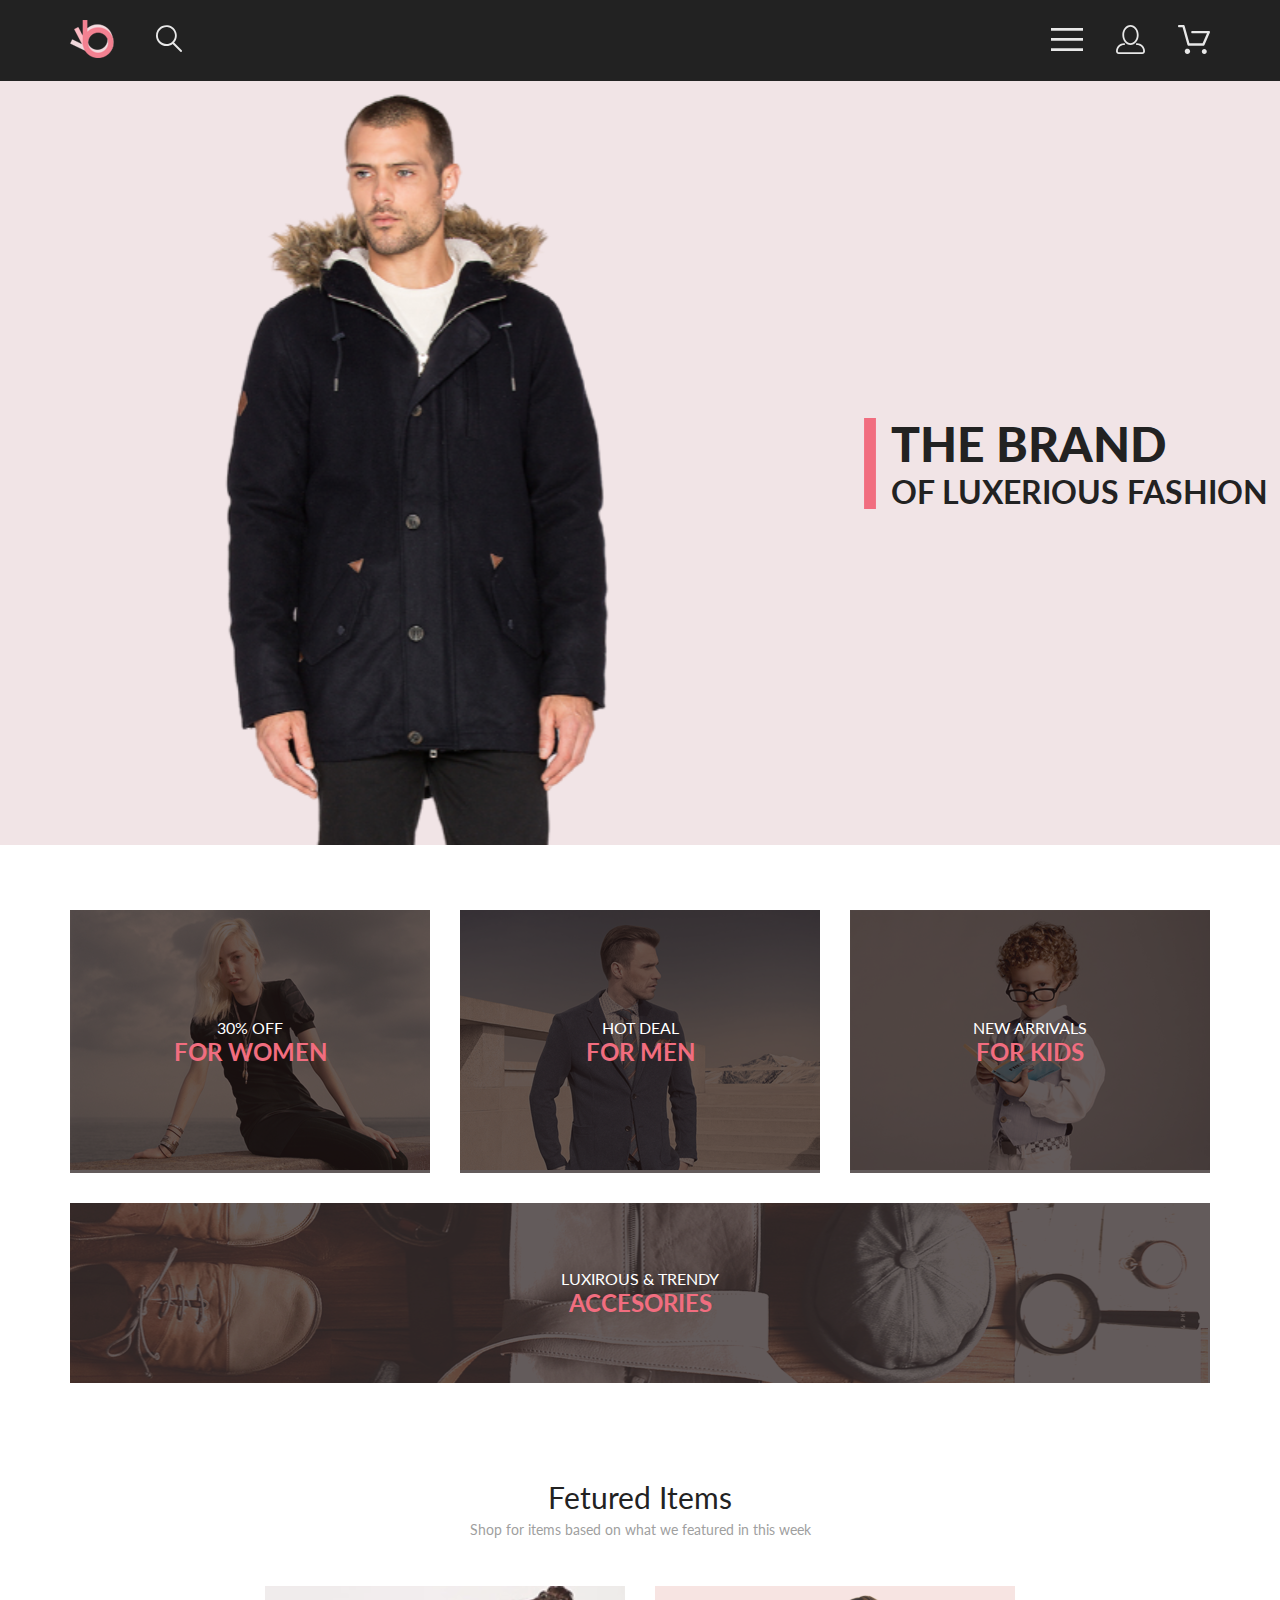
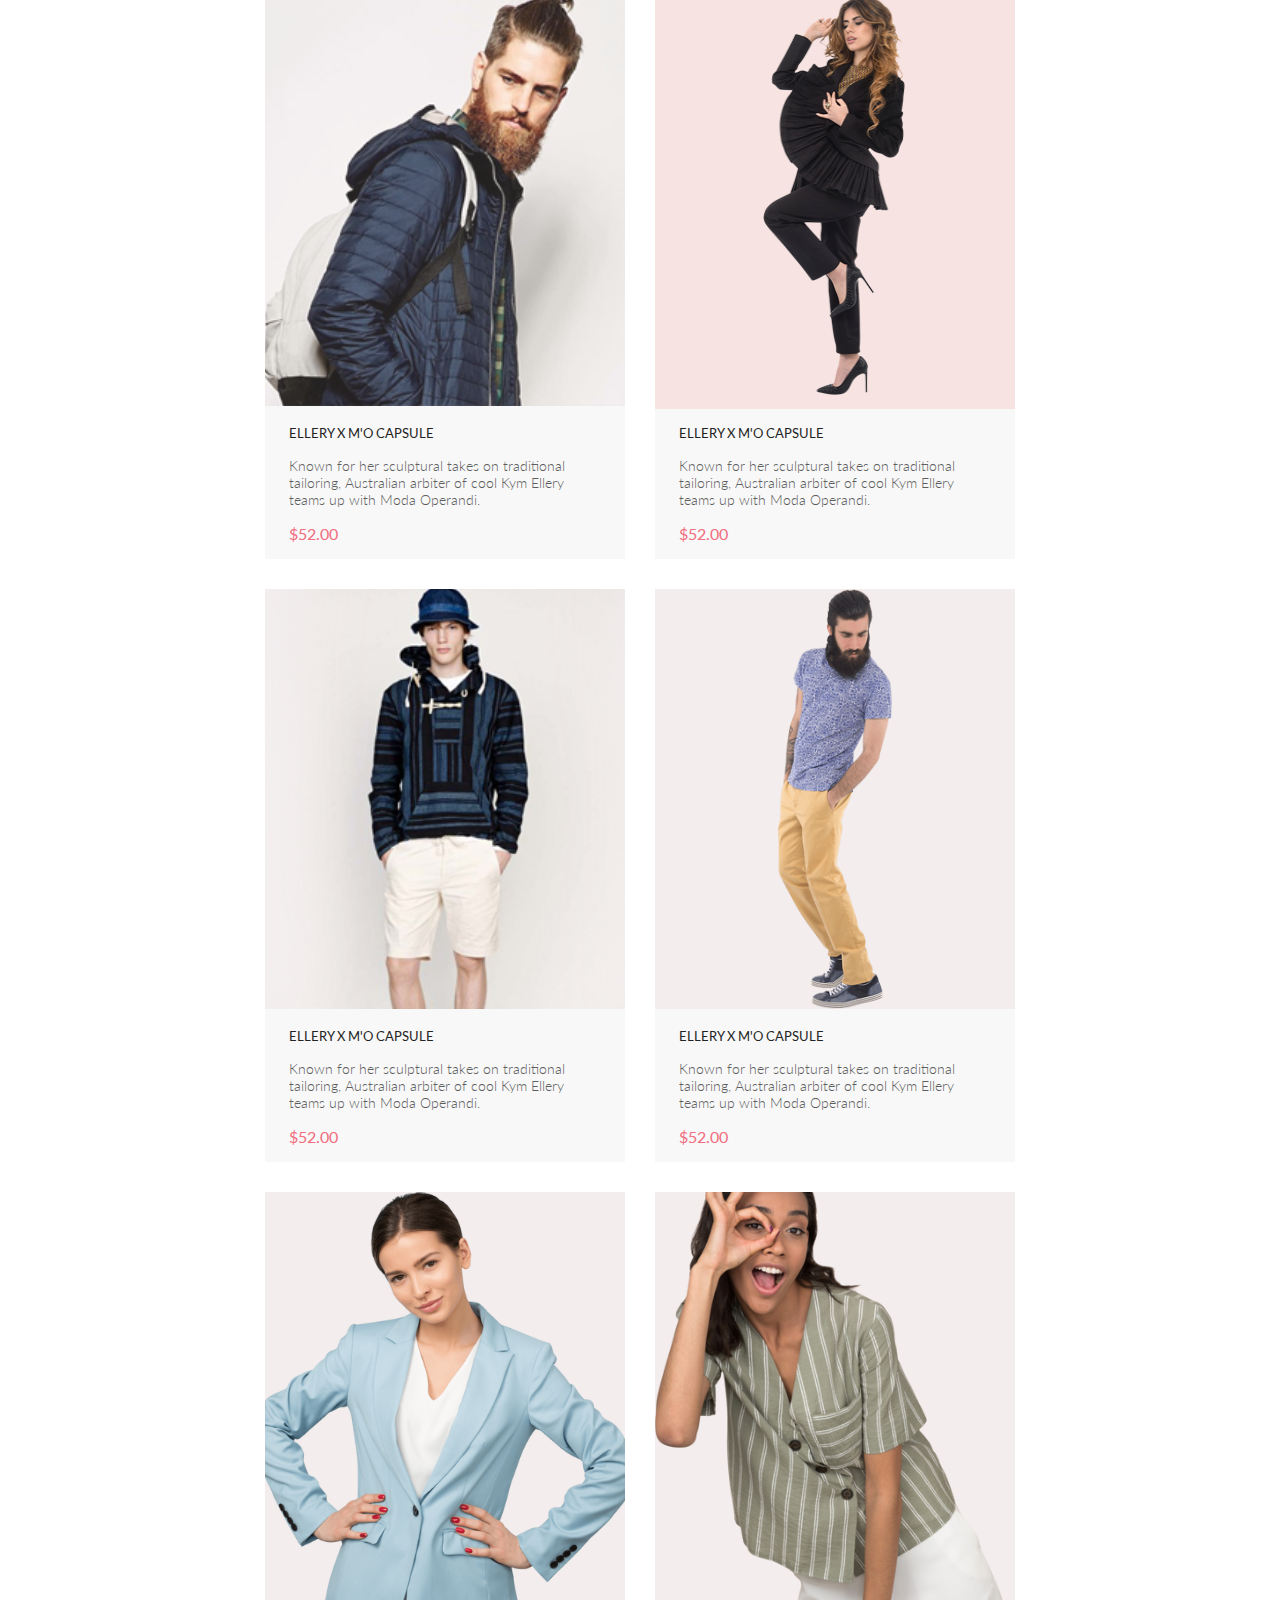
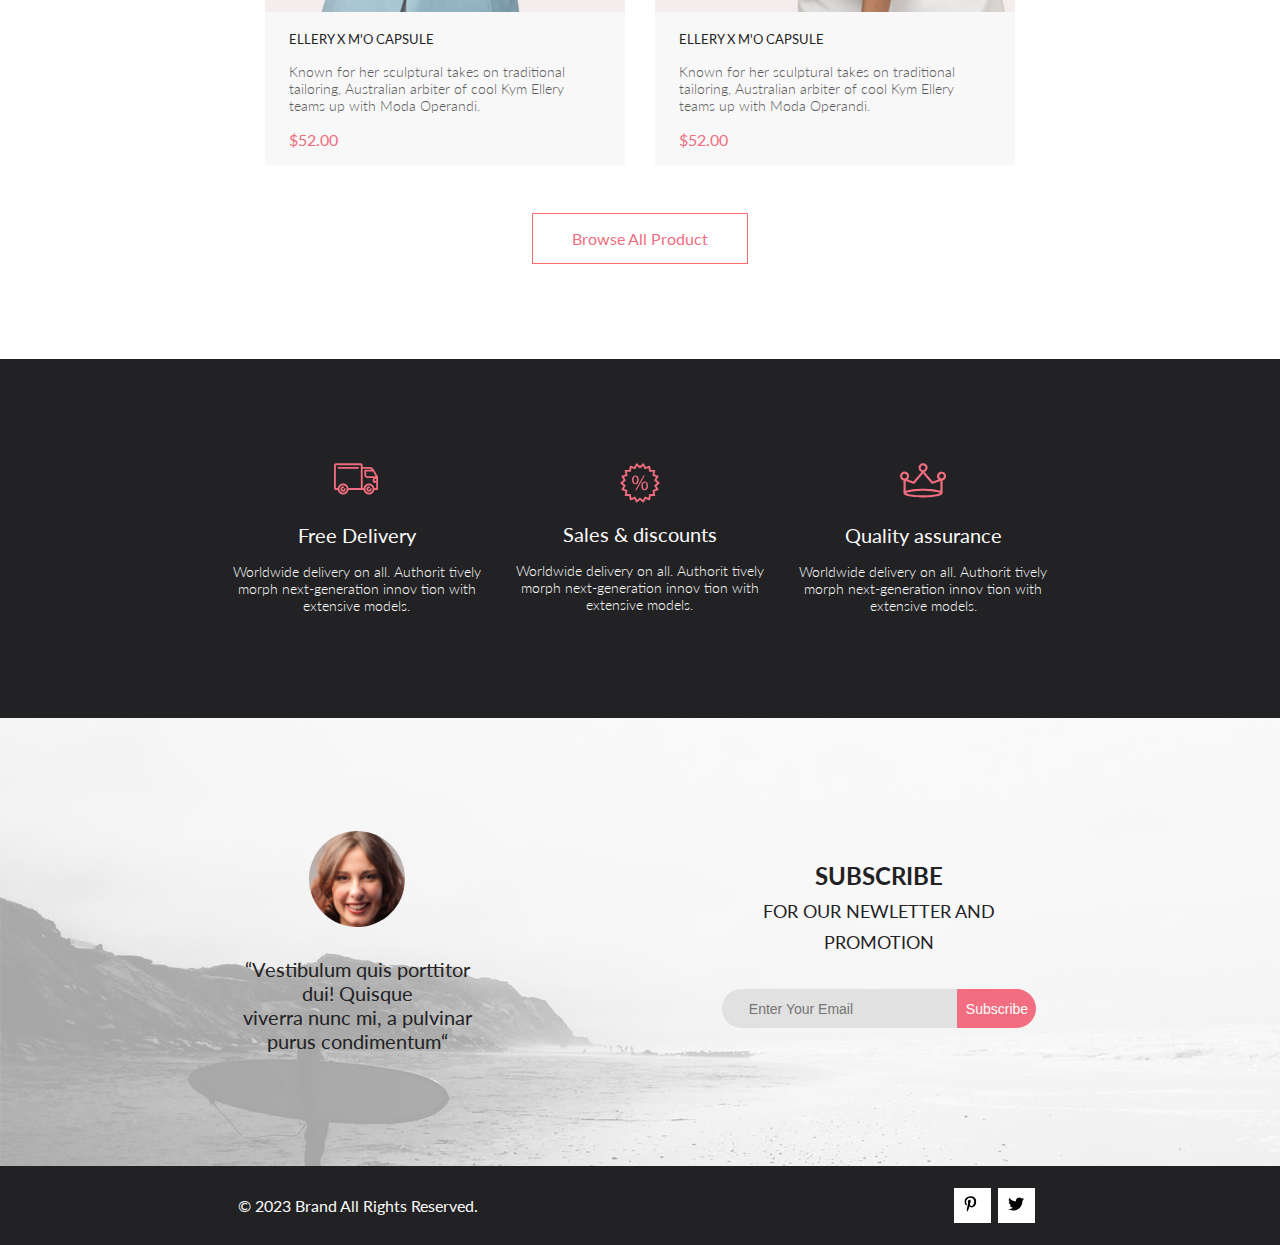
==== commit b7f48c41: "add catalog" ====
--- a/index.html
+++ b/index.html
@@ -12,257 +12,243 @@
 </head>
 
 <body>
-    <div class="container">
-        <header class="header">
-            <div class="header_icon">
-                <a href="#" class="icon_log1"><img src="img/logo_header.svg" alt="icon1"></a>
-                <a href="#" class="icon_log2"> <img src="img/icon1.svg" alt="icon2"></a>
-            </div>
-            <div class="header_nav">
-                <a href="#" class="nav1"><img src="img/Forma 1.svg" alt="nav1"></a>
-                <a href="#" class="nav2"><img src="img/Forma 2.svg" alt="nav2"></a>
-                <a href="#" class="nav3"><img src="img/Forma 3.svg" alt="nav3"></a>
-            </div>
-        </header>
-        <main class="main">
-            <div class="main_picture">
-                <img class="picture_man" src="img/men_top.svg" alt="man">
-            </div>
-            <div class="main_info">
-                <img class="main_img" src="img/Rectangle 16 copy.svg" alt="Rectangle">
-                <div class="main_text">
-                    <h1 class="main_title"> THE BRAND</h1>
-                    <h2 class="main_heading">OF LUXERIOUS FASHION</h2>
-                </div>
-            </div>
-        </main>
-        <section class="section">
-            <div class="item">
-                <img class="item_img" src="img/Layer 1.svg" alt="1">
-                <div class="item_text">
-                    <p class="sale_text">30% OFF</p>
-                    <h3 class="sale_heading">FOR WOMEN</h3>
-                </div>
-            </div>
-            <div class="item">
-                <img class="item_img" src="img/Layer 2.svg" alt="2">
-                <div class="item_text">
-                    <p class="sale_text">HOT DEAL</p>
-                    <h3 class="sale_heading">FOR MEN</h3>
-                </div>
-            </div>
-            <div class="item">
-                <img class="item_img" src="img/Layer 3.svg" alt="3">
-                <div class="item_text">
-                    <p class="sale_text">NEW ARRIVALS</p>
-                    <h3 class="sale_heading">FOR KIDS</h3>
-                </div>
-            </div>
-            <div class="item_big">
-                <img class="item_img_big" src="img/Layer 4.svg" alt="4">
-                <div class="item_text">
-                    <p class="sale_text">LUXIROUS & TRENDY</p>
-                    <h3 class="sale_heading">ACCESORIES</h3>
-                </div>
-            </div>
-        </section>
-        <section class="product">
-            <div class="product_title">
-                <h3 class="product_heading">Fetured Items</h3>
-                <p class="product_description">Shop for items based on what we featured in this week</p>
-            </div>
-            <div class="sale_product">
-                <figure class="box">
-                    <div class="product_img">
-                        <img src="img/product 1.svg" alt="product 1">
-                    </div>
-                    <div class="product_text">
-                        <p class="name">ELLERY X M'O CAPSULE</p>
-                        <p class="description">Known for her sculptural takes on traditional tailoring, Australian
-                            arbiter of cool Kym Ellery teams up with Moda Operandi.</p>
-                        <p class="price">$52.00</p>
-                    </div>
-                </figure>
-                <figure class="box">
-                    <div class="product_img img_pink">
-                        <img src="img/product 2.svg" alt="product 2">
-                    </div>
-                    <div class="product_text">
-                        <p class="name">ELLERY X M'O CAPSULE</p>
-                        <p class="description">Known for her sculptural takes on traditional tailoring, Australian
-                            arbiter of cool Kym Ellery teams up with Moda Operandi.</p>
-                        <p class="price">$52.00</p>
-                    </div>
-                </figure>
-                <figure class="box">
-                    <div class="product_img">
-                        <img src="img/product 3.svg" alt="product 3">
-                    </div>
-                    <div class="product_text">
-                        <p class="name">ELLERY X M'O CAPSULE</p>
-                        <p class="description">Known for her sculptural takes on traditional tailoring, Australian
-                            arbiter of cool Kym Ellery teams up with Moda Operandi.</p>
-                        <p class="price">$52.00</p>
-                    </div>
-                </figure>
-                <figure class="box">
-                    <div class="product_img">
-                        <img src="img/product 4.svg" alt="product 4">
-                    </div>
-                    <div class="product_text">
-                        <p class="name">ELLERY X M'O CAPSULE</p>
-                        <p class="description">Known for her sculptural takes on traditional tailoring, Australian
-                            arbiter of cool Kym Ellery teams up with Moda Operandi.</p>
-                        <p class="price">$52.00</p>
-                    </div>
-                </figure>
-                <figure class="box">
-                    <div class="product_img">
-                        <img src="img/product 5.svg" alt="product 5">
-                    </div>
-                    <div class="product_text">
-                        <p class="name">ELLERY X M'O CAPSULE</p>
-                        <p class="description">Known for her sculptural takes on traditional tailoring, Australian
-                            arbiter of cool Kym Ellery teams up with Moda Operandi.</p>
-                        <p class="price">$52.00</p>
-                    </div>
-                </figure>
-                <figure class="box">
-                    <div class="product_img">
-                        <img src="img/product 6.svg" alt="product 6">
-                    </div>
-                    <div class="product_text">
-                        <p class="name">ELLERY X M'O CAPSULE</p>
-                        <p class="description">Known for her sculptural takes on traditional tailoring, Australian
-                            arbiter of cool Kym Ellery teams up with Moda Operandi.</p>
-                        <p class="price">$52.00</p>
-                    </div>
-                </figure>
-            </div>
-            <div class="product_end">
-                <p class="product_finish">Browse All Product</p>
-            </div>
-        </section>
-        <section class="info">
-            <article class="info_item">
-                <svg class="info_img1" xmlns="http://www.w3.org/2000/svg" width="46" height="32" viewBox="0 0 46 32"
-                    fill="none">
-                    <path
-                        d="M30.2868 27.2429H14.8098C14.6026 28.5509 13.9355 29.742 12.9285 30.6021C11.9215 31.4621 10.6406 31.9346 9.31633 31.9346C7.99203 31.9346 6.71117 31.4621 5.70415 30.6021C4.69713 29.742 4.03003 28.5509 3.82283 27.2429H1.88582C1.391 27.2397 0.91765 27.0404 0.569536 26.6887C0.221422 26.337 0.0269624 25.8618 0.0288259 25.3669V1.87695C0.0266969 1.38195 0.221028 0.906335 0.56917 0.554443C0.917313 0.202551 1.39082 0.00317363 1.88582 0H27.4368C27.9318 0.00317353 28.4051 0.202522 28.7531 0.554443C29.1011 0.906364 29.2952 1.38204 29.2928 1.87695V3.78198H36.4138C36.4942 3.78164 36.5742 3.79208 36.6518 3.81299C38.9518 4.01299 40.1088 5.2129 41.3288 7.2749L44.8878 13.3689C44.9727 13.5136 45.0176 13.6782 45.0178 13.8459V26.304C45.0189 26.5515 44.9216 26.7892 44.7475 26.9651C44.5733 27.141 44.3364 27.2406 44.0888 27.2419H41.2748C41.0676 28.5499 40.4005 29.741 39.3935 30.6011C38.3865 31.4611 37.1056 31.9336 35.7813 31.9336C34.457 31.9336 33.1762 31.4611 32.1691 30.6011C31.1621 29.741 30.495 28.5499 30.2878 27.2419L30.2868 27.2429ZM32.0648 26.304C32.0727 27.0369 32.2973 27.7511 32.7102 28.3567C33.1231 28.9623 33.706 29.4322 34.3854 29.7073C35.0649 29.9824 35.8105 30.0503 36.5284 29.9026C37.2464 29.7548 37.9046 29.398 38.4202 28.877C38.9358 28.3559 39.2857 27.6941 39.426 26.9746C39.5662 26.2551 39.4905 25.5103 39.2083 24.8337C38.9262 24.1572 38.4502 23.5794 37.8403 23.1729C37.2304 22.7663 36.5138 22.5491 35.7808 22.5488C34.7905 22.5552 33.8431 22.9543 33.1464 23.6582C32.4498 24.3621 32.0608 25.3136 32.0648 26.304ZM5.60085 26.304C5.60874 27.0369 5.83327 27.7511 6.2462 28.3567C6.65914 28.9623 7.24201 29.4322 7.92143 29.7073C8.60086 29.9824 9.34648 30.0503 10.0644 29.9026C10.7824 29.7548 11.4406 29.398 11.9562 28.877C12.4718 28.3559 12.8217 27.6941 12.962 26.9746C13.1022 26.2551 13.0265 25.5103 12.7443 24.8337C12.4622 24.1572 11.9862 23.5794 11.3763 23.1729C10.7664 22.7663 10.0498 22.5491 9.31682 22.5488C8.3263 22.5549 7.37866 22.9537 6.68181 23.6577C5.98496 24.3617 5.59585 25.3134 5.59984 26.304H5.60085ZM41.2728 25.366H43.1588V19.7478H40.4228C40.3002 19.7473 40.1789 19.7227 40.0659 19.6753C39.9528 19.6279 39.8502 19.5585 39.7639 19.4714C39.6776 19.3843 39.6094 19.281 39.563 19.1675C39.5167 19.054 39.4932 18.9324 39.4938 18.8098V16.9629C39.4935 16.2423 39.7691 15.5488 40.2638 15.0249H33.8848C33.8076 15.0248 33.7307 15.015 33.6558 14.9958C32.9511 14.933 32.2956 14.6081 31.819 14.0852C31.3423 13.5623 31.0793 12.8794 31.0818 12.1719V7.47192C31.0812 7.34927 31.1047 7.22758 31.151 7.11401C31.1973 7.00044 31.2656 6.89725 31.3519 6.81006C31.4381 6.72286 31.5407 6.6535 31.6538 6.60596C31.7669 6.55841 31.8882 6.53361 32.0108 6.53296H38.4938C38.1495 6.21428 37.7421 5.97123 37.2981 5.81982C36.854 5.66842 36.3831 5.61187 35.9158 5.65381H29.2928V25.3618H30.2868C30.494 24.0538 31.1611 22.8627 32.1682 22.0027C33.1752 21.1426 34.456 20.6702 35.7803 20.6702C37.1046 20.6702 38.3855 21.1426 39.3925 22.0027C40.3995 22.8627 41.0666 24.0538 41.2738 25.3618L41.2728 25.366ZM14.8088 25.366H27.4358V1.87598H1.88582V25.366H3.82283C4.03003 24.058 4.69713 22.8666 5.70415 22.0066C6.71117 21.1465 7.99203 20.6741 9.31633 20.6741C10.6406 20.6741 11.9215 21.1465 12.9285 22.0066C13.9355 22.8666 14.6026 24.058 14.8098 25.366H14.8088ZM41.3508 16.9658V17.875H43.1588V16.0278H42.2798C42.033 16.0294 41.7968 16.1288 41.6229 16.304C41.449 16.4792 41.3516 16.716 41.3518 16.9629L41.3508 16.9658ZM32.9378 12.1738C32.9368 12.4263 33.0359 12.6691 33.2134 12.8486C33.3909 13.0282 33.6324 13.13 33.8848 13.1318C33.9487 13.1316 34.0124 13.1384 34.0748 13.1519H42.5998L39.8339 8.41602H32.9338L32.9378 12.1738ZM33.0308 26.3059C33.0279 25.5734 33.3157 24.8695 33.8311 24.3489C34.3464 23.8283 35.0473 23.5333 35.7798 23.5288C36.0286 23.5288 36.2672 23.6278 36.4431 23.8037C36.619 23.9796 36.7178 24.218 36.7178 24.4668C36.7178 24.7156 36.619 24.9542 36.4431 25.1301C36.2672 25.306 36.0286 25.4048 35.7798 25.4048C35.6015 25.4032 35.4267 25.4548 35.2777 25.5527C35.1286 25.6507 35.012 25.7905 34.9427 25.9548C34.8733 26.1191 34.8544 26.3005 34.8882 26.4756C34.922 26.6507 35.0071 26.8118 35.1326 26.9385C35.2582 27.0651 35.4185 27.1516 35.5933 27.187C35.7681 27.2224 35.9494 27.2051 36.1144 27.1372C36.2793 27.0693 36.4203 26.9538 36.5196 26.8057C36.6188 26.6575 36.6718 26.4833 36.6718 26.3049C36.6718 26.0587 36.7696 25.8226 36.9438 25.6484C37.1179 25.4743 37.3541 25.3765 37.6003 25.3765C37.8466 25.3765 38.0828 25.4743 38.2569 25.6484C38.431 25.8226 38.5288 26.0587 38.5288 26.3049C38.5288 27.0343 38.2391 27.7338 37.7234 28.2495C37.2077 28.7652 36.5082 29.0549 35.7788 29.0549C35.0495 29.0549 34.35 28.7652 33.8343 28.2495C33.3186 27.7338 33.0288 27.0343 33.0288 26.3049L33.0308 26.3059ZM6.56682 26.3059C6.56389 25.5734 6.85171 24.8695 7.36708 24.3489C7.88245 23.8283 8.58329 23.5333 9.31584 23.5288C9.56462 23.5288 9.8032 23.6278 9.97911 23.8037C10.155 23.9796 10.2538 24.218 10.2538 24.4668C10.2538 24.7156 10.155 24.9542 9.97911 25.1301C9.8032 25.306 9.56462 25.4048 9.31584 25.4048C9.13751 25.4032 8.9627 25.4548 8.81365 25.5527C8.66459 25.6507 8.548 25.7905 8.47865 25.9548C8.40931 26.1191 8.39033 26.3005 8.42415 26.4756C8.45797 26.6507 8.54305 26.8118 8.6686 26.9385C8.79414 27.0651 8.95449 27.1516 9.12929 27.187C9.30409 27.2224 9.48546 27.2051 9.65038 27.1372C9.8153 27.0693 9.95634 26.9538 10.0556 26.8057C10.1548 26.6575 10.2078 26.4833 10.2078 26.3049C10.2078 26.0587 10.3057 25.8226 10.4798 25.6484C10.6539 25.4743 10.8901 25.3765 11.1363 25.3765C11.3826 25.3765 11.6188 25.4743 11.7929 25.6484C11.967 25.8226 12.0648 26.0587 12.0648 26.3049C12.0648 27.0343 11.7751 27.7338 11.2594 28.2495C10.7437 28.7652 10.0442 29.0549 9.31484 29.0549C8.58549 29.0549 7.88601 28.7652 7.37029 28.2495C6.85456 27.7338 6.56484 27.0343 6.56484 26.3049L6.56682 26.3059ZM4.70885 5.65991C4.46008 5.65991 4.22149 5.56116 4.04558 5.38525C3.86967 5.20934 3.77083 4.9707 3.77083 4.72192C3.77083 4.47315 3.86967 4.2345 4.04558 4.05859C4.22149 3.88268 4.46008 3.78394 4.70885 3.78394H24.6088C24.8576 3.78394 25.0962 3.88268 25.2721 4.05859C25.448 4.2345 25.5468 4.47315 25.5468 4.72192C25.5468 4.9707 25.448 5.20934 25.2721 5.38525C25.0962 5.56116 24.8576 5.65991 24.6088 5.65991H4.70885Z"
-                        fill="#F16D7F" />
+    <header class="header center_top">
+        <div class="header_icon">
+            <a href="index.html" class="header_icon_log1"><img src="img/logo_header.svg" alt="icon1"></a>
+            <a href="#" class="header_icon_log2"> <img src="img/icon1.svg" alt="icon2"></a>
+        </div>
+        <div class="header_nav">
+            <a href="#" class="header_nav_1"><img src="img/Forma_1.svg" alt="nav1"></a>
+            <a href="#" class="header_nav_2"><img src="img/Forma_2.svg" alt="nav2"></a>
+            <a href="#" class="header_nav_3"><img src="img/Forma_3.svg" alt="nav3"></a>
+        </div>
+    </header>
+    <main class="main center">
+        <div class="main_picture">
+            <img class="picture_man" src="img/men_top.svg" alt="man">
+        </div>
+        <div class="main_info">
+            <img class="main_img" src="img/Rectangle16copy.svg" alt="Rectangle">
+            <div class="main_text">
+                <h1 class="main_title"> THE BRAND</h1>
+                <h2 class="main_heading">OF LUXERIOUS FASHION</h2>
+            </div>
+        </div>
+    </main>
+    <section class="section center">
+        <div class="section_item">
+            <img class="section_item_img" src="img/Layer_1.svg" alt="1">
+            <div class="section_item_text">
+                <a href="catalog.html" class="section_item_link">
+                    <p class="section_sale_text">30% OFF</p>
+                    <h3 class="section_sale_heading">FOR WOMEN</h3>
+                </a>
+            </div>
+        </div>
+        <div class="section_item">
+            <img class="section_item_img" src="img/Layer_2.svg" alt="2">
+            <div class="section_item_text">
+                <a href="catalog.html" class="section_item_link">
+                    <p class="section_sale_text">HOT DEAL</p>
+                    <h3 class="section_sale_heading">FOR MEN</h3>
+                </a>
+            </div>
+        </div>
+        <div class="section_item">
+            <img class="section_item_img" src="img/Layer_3.svg" alt="3">
+            <div class="section_item_text">
+                <a href="catalog.html" class="section_item_link">
+                    <p class="section_sale_text">NEW ARRIVALS</p>
+                    <h3 class="section_sale_heading">FOR KIDS</h3>
+                </a>
+            </div>
+        </div>
+        <div class="section_item_big">
+            <img class="section_item_img_big" src="img/Layer_4.svg" alt="4">
+            <div class="section_item_text">
+                <a href="catalog.html" class="section_item_link">
+                    <p class="section_sale_text">LUXIROUS & TRENDY</p>
+                    <h3 class="section_sale_heading">ACCESORIES</h3>
+                </a>
+            </div>
+        </div>
+    </section>
+    <section class="product center">
+        <div class="product_title">
+            <h3 class="product_heading">Fetured Items</h3>
+            <p class="product_description">Shop for items based on what we featured in this week</p>
+        </div>
+        <div class="sale_product">
+            <figure class="box">
+                <div class="product_img">
+                    <img src="img/product_1.svg" alt="product 1">
+                </div>
+                <div class="product_text">
+                    <a href="product.html" class="name">ELLERY X M'O CAPSULE</a>
+                    <p class="description">Known for her sculptural takes on traditional tailoring, Australian
+                        arbiter of cool Kym Ellery teams up with Moda Operandi.</p>
+                    <p class="price">$52.00</p>
+                </div>
+            </figure>
+            <figure class="box">
+                <div class="product_img img_pink">
+                    <img src="img/product_2.svg" alt="product 2">
+                </div>
+                <div class="product_text">
+                    <a href="product.html" class="name">ELLERY X M'O CAPSULE</a>
+                    <p class="description">Known for her sculptural takes on traditional tailoring, Australian
+                        arbiter of cool Kym Ellery teams up with Moda Operandi.</p>
+                    <p class="price">$52.00</p>
+                </div>
+            </figure>
+            <figure class="box">
+                <div class="product_img">
+                    <img src="img/product_3.svg" alt="product 3">
+                </div>
+                <div class="product_text">
+                    <a href="product.html" class="name">ELLERY X M'O CAPSULE</a>
+                    <p class="description">Known for her sculptural takes on traditional tailoring, Australian
+                        arbiter of cool Kym Ellery teams up with Moda Operandi.</p>
+                    <p class="price">$52.00</p>
+                </div>
+            </figure>
+            <figure class="box">
+                <div class="product_img">
+                    <img src="img/product_4.svg" alt="product 4">
+                </div>
+                <div class="product_text">
+                    <a href="product.html" class="name">ELLERY X M'O CAPSULE</a>
+                    <p class="description">Known for her sculptural takes on traditional tailoring, Australian
+                        arbiter of cool Kym Ellery teams up with Moda Operandi.</p>
+                    <p class="price">$52.00</p>
+                </div>
+            </figure>
+            <figure class="box">
+                <div class="product_img">
+                    <img src="img/product_5.svg" alt="product 5">
+                </div>
+                <div class="product_text">
+                    <a href="product.html" class="name">ELLERY X M'O CAPSULE</a>
+                    <p class="description">Known for her sculptural takes on traditional tailoring, Australian
+                        arbiter of cool Kym Ellery teams up with Moda Operandi.</p>
+                    <p class="price">$52.00</p>
+                </div>
+            </figure>
+            <figure class="box">
+                <div class="product_img">
+                    <img src="img/product_6.svg" alt="product 6">
+                </div>
+                <div class="product_text">
+                    <a href="product.html" class="name">ELLERY X M'O CAPSULE</a>
+                    <p class="description">Known for her sculptural takes on traditional tailoring, Australian
+                        arbiter of cool Kym Ellery teams up with Moda Operandi.</p>
+                    <p class="price">$52.00</p>
+                </div>
+            </figure>
+        </div>
+        <div class="product_end">
+            <p class="product_finish">Browse All Product</p>
+        </div>
+    </section>
+    <div class="info center">
+        <article class="info_item">
+            <svg class="info_img1" xmlns="http://www.w3.org/2000/svg" width="46" height="32" viewBox="0 0 46 32"
+                fill="none">
+                <path
+                    d="M30.2868 27.2429H14.8098C14.6026 28.5509 13.9355 29.742 12.9285 30.6021C11.9215 31.4621 10.6406 31.9346 9.31633 31.9346C7.99203 31.9346 6.71117 31.4621 5.70415 30.6021C4.69713 29.742 4.03003 28.5509 3.82283 27.2429H1.88582C1.391 27.2397 0.91765 27.0404 0.569536 26.6887C0.221422 26.337 0.0269624 25.8618 0.0288259 25.3669V1.87695C0.0266969 1.38195 0.221028 0.906335 0.56917 0.554443C0.917313 0.202551 1.39082 0.00317363 1.88582 0H27.4368C27.9318 0.00317353 28.4051 0.202522 28.7531 0.554443C29.1011 0.906364 29.2952 1.38204 29.2928 1.87695V3.78198H36.4138C36.4942 3.78164 36.5742 3.79208 36.6518 3.81299C38.9518 4.01299 40.1088 5.2129 41.3288 7.2749L44.8878 13.3689C44.9727 13.5136 45.0176 13.6782 45.0178 13.8459V26.304C45.0189 26.5515 44.9216 26.7892 44.7475 26.9651C44.5733 27.141 44.3364 27.2406 44.0888 27.2419H41.2748C41.0676 28.5499 40.4005 29.741 39.3935 30.6011C38.3865 31.4611 37.1056 31.9336 35.7813 31.9336C34.457 31.9336 33.1762 31.4611 32.1691 30.6011C31.1621 29.741 30.495 28.5499 30.2878 27.2419L30.2868 27.2429ZM32.0648 26.304C32.0727 27.0369 32.2973 27.7511 32.7102 28.3567C33.1231 28.9623 33.706 29.4322 34.3854 29.7073C35.0649 29.9824 35.8105 30.0503 36.5284 29.9026C37.2464 29.7548 37.9046 29.398 38.4202 28.877C38.9358 28.3559 39.2857 27.6941 39.426 26.9746C39.5662 26.2551 39.4905 25.5103 39.2083 24.8337C38.9262 24.1572 38.4502 23.5794 37.8403 23.1729C37.2304 22.7663 36.5138 22.5491 35.7808 22.5488C34.7905 22.5552 33.8431 22.9543 33.1464 23.6582C32.4498 24.3621 32.0608 25.3136 32.0648 26.304ZM5.60085 26.304C5.60874 27.0369 5.83327 27.7511 6.2462 28.3567C6.65914 28.9623 7.24201 29.4322 7.92143 29.7073C8.60086 29.9824 9.34648 30.0503 10.0644 29.9026C10.7824 29.7548 11.4406 29.398 11.9562 28.877C12.4718 28.3559 12.8217 27.6941 12.962 26.9746C13.1022 26.2551 13.0265 25.5103 12.7443 24.8337C12.4622 24.1572 11.9862 23.5794 11.3763 23.1729C10.7664 22.7663 10.0498 22.5491 9.31682 22.5488C8.3263 22.5549 7.37866 22.9537 6.68181 23.6577C5.98496 24.3617 5.59585 25.3134 5.59984 26.304H5.60085ZM41.2728 25.366H43.1588V19.7478H40.4228C40.3002 19.7473 40.1789 19.7227 40.0659 19.6753C39.9528 19.6279 39.8502 19.5585 39.7639 19.4714C39.6776 19.3843 39.6094 19.281 39.563 19.1675C39.5167 19.054 39.4932 18.9324 39.4938 18.8098V16.9629C39.4935 16.2423 39.7691 15.5488 40.2638 15.0249H33.8848C33.8076 15.0248 33.7307 15.015 33.6558 14.9958C32.9511 14.933 32.2956 14.6081 31.819 14.0852C31.3423 13.5623 31.0793 12.8794 31.0818 12.1719V7.47192C31.0812 7.34927 31.1047 7.22758 31.151 7.11401C31.1973 7.00044 31.2656 6.89725 31.3519 6.81006C31.4381 6.72286 31.5407 6.6535 31.6538 6.60596C31.7669 6.55841 31.8882 6.53361 32.0108 6.53296H38.4938C38.1495 6.21428 37.7421 5.97123 37.2981 5.81982C36.854 5.66842 36.3831 5.61187 35.9158 5.65381H29.2928V25.3618H30.2868C30.494 24.0538 31.1611 22.8627 32.1682 22.0027C33.1752 21.1426 34.456 20.6702 35.7803 20.6702C37.1046 20.6702 38.3855 21.1426 39.3925 22.0027C40.3995 22.8627 41.0666 24.0538 41.2738 25.3618L41.2728 25.366ZM14.8088 25.366H27.4358V1.87598H1.88582V25.366H3.82283C4.03003 24.058 4.69713 22.8666 5.70415 22.0066C6.71117 21.1465 7.99203 20.6741 9.31633 20.6741C10.6406 20.6741 11.9215 21.1465 12.9285 22.0066C13.9355 22.8666 14.6026 24.058 14.8098 25.366H14.8088ZM41.3508 16.9658V17.875H43.1588V16.0278H42.2798C42.033 16.0294 41.7968 16.1288 41.6229 16.304C41.449 16.4792 41.3516 16.716 41.3518 16.9629L41.3508 16.9658ZM32.9378 12.1738C32.9368 12.4263 33.0359 12.6691 33.2134 12.8486C33.3909 13.0282 33.6324 13.13 33.8848 13.1318C33.9487 13.1316 34.0124 13.1384 34.0748 13.1519H42.5998L39.8339 8.41602H32.9338L32.9378 12.1738ZM33.0308 26.3059C33.0279 25.5734 33.3157 24.8695 33.8311 24.3489C34.3464 23.8283 35.0473 23.5333 35.7798 23.5288C36.0286 23.5288 36.2672 23.6278 36.4431 23.8037C36.619 23.9796 36.7178 24.218 36.7178 24.4668C36.7178 24.7156 36.619 24.9542 36.4431 25.1301C36.2672 25.306 36.0286 25.4048 35.7798 25.4048C35.6015 25.4032 35.4267 25.4548 35.2777 25.5527C35.1286 25.6507 35.012 25.7905 34.9427 25.9548C34.8733 26.1191 34.8544 26.3005 34.8882 26.4756C34.922 26.6507 35.0071 26.8118 35.1326 26.9385C35.2582 27.0651 35.4185 27.1516 35.5933 27.187C35.7681 27.2224 35.9494 27.2051 36.1144 27.1372C36.2793 27.0693 36.4203 26.9538 36.5196 26.8057C36.6188 26.6575 36.6718 26.4833 36.6718 26.3049C36.6718 26.0587 36.7696 25.8226 36.9438 25.6484C37.1179 25.4743 37.3541 25.3765 37.6003 25.3765C37.8466 25.3765 38.0828 25.4743 38.2569 25.6484C38.431 25.8226 38.5288 26.0587 38.5288 26.3049C38.5288 27.0343 38.2391 27.7338 37.7234 28.2495C37.2077 28.7652 36.5082 29.0549 35.7788 29.0549C35.0495 29.0549 34.35 28.7652 33.8343 28.2495C33.3186 27.7338 33.0288 27.0343 33.0288 26.3049L33.0308 26.3059ZM6.56682 26.3059C6.56389 25.5734 6.85171 24.8695 7.36708 24.3489C7.88245 23.8283 8.58329 23.5333 9.31584 23.5288C9.56462 23.5288 9.8032 23.6278 9.97911 23.8037C10.155 23.9796 10.2538 24.218 10.2538 24.4668C10.2538 24.7156 10.155 24.9542 9.97911 25.1301C9.8032 25.306 9.56462 25.4048 9.31584 25.4048C9.13751 25.4032 8.9627 25.4548 8.81365 25.5527C8.66459 25.6507 8.548 25.7905 8.47865 25.9548C8.40931 26.1191 8.39033 26.3005 8.42415 26.4756C8.45797 26.6507 8.54305 26.8118 8.6686 26.9385C8.79414 27.0651 8.95449 27.1516 9.12929 27.187C9.30409 27.2224 9.48546 27.2051 9.65038 27.1372C9.8153 27.0693 9.95634 26.9538 10.0556 26.8057C10.1548 26.6575 10.2078 26.4833 10.2078 26.3049C10.2078 26.0587 10.3057 25.8226 10.4798 25.6484C10.6539 25.4743 10.8901 25.3765 11.1363 25.3765C11.3826 25.3765 11.6188 25.4743 11.7929 25.6484C11.967 25.8226 12.0648 26.0587 12.0648 26.3049C12.0648 27.0343 11.7751 27.7338 11.2594 28.2495C10.7437 28.7652 10.0442 29.0549 9.31484 29.0549C8.58549 29.0549 7.88601 28.7652 7.37029 28.2495C6.85456 27.7338 6.56484 27.0343 6.56484 26.3049L6.56682 26.3059ZM4.70885 5.65991C4.46008 5.65991 4.22149 5.56116 4.04558 5.38525C3.86967 5.20934 3.77083 4.9707 3.77083 4.72192C3.77083 4.47315 3.86967 4.2345 4.04558 4.05859C4.22149 3.88268 4.46008 3.78394 4.70885 3.78394H24.6088C24.8576 3.78394 25.0962 3.88268 25.2721 4.05859C25.448 4.2345 25.5468 4.47315 25.5468 4.72192C25.5468 4.9707 25.448 5.20934 25.2721 5.38525C25.0962 5.56116 24.8576 5.65991 24.6088 5.65991H4.70885Z"
+                    fill="#F16D7F" />
+            </svg>
+            <h4 class="info_heading">Free Delivery</h4>
+            <p class="info_text">Worldwide delivery on all. Authorit tively morph next-generation innov tion with
+                extensive models.</p>
+        </article>
+        <article class="info_item">
+            <svg class="info_img2" xmlns="http://www.w3.org/2000/svg" width="40" height="40" viewBox="0 0 40 40"
+                fill="none">
+                <path
+                    d="M19.9939 37.0239L16.5229 39.9238L14.2349 36.0039L9.99487 37.5159L9.17285 33.0359L4.67987 32.991L5.41187 28.491L1.20386 26.8909L3.41388 22.925L-0.00012207 19.96L3.41187 16.9929L1.2019 13.0278L5.41089 11.428L4.67786 6.93286L9.17188 6.88892L9.9939 2.40894L14.2339 3.91992L16.5219 0L19.9929 2.8999L23.4639 0L25.7529 3.9209L29.9929 2.40894L30.8139 6.88989L35.3079 6.93481L34.5759 11.4299L38.7839 13.03L36.5739 16.9958L39.9859 19.9609L36.5739 22.928L38.7829 26.894L34.5739 28.4939L35.3069 32.988L30.8119 33.033L29.9909 37.5139L25.7529 36.0029L23.4639 39.9229L19.9939 37.0239ZM21.1999 35.541L22.9609 37.012L24.1219 35.022L24.9139 33.666L26.3819 34.189L28.5329 34.957L28.9499 32.6838L29.2349 31.1289L30.7959 31.113L33.0779 31.092L32.7059 28.8098L32.4519 27.25L33.9109 26.696L36.0449 25.8828L34.9249 23.873L34.1589 22.498L35.3419 21.4709L37.0759 19.9609L35.3429 18.4609L34.1599 17.4319L34.9259 16.0559L36.0469 14.0449L33.9129 13.2339L32.4539 12.6809L32.7089 11.1208L33.0809 8.83984L30.7989 8.81689L29.2389 8.80103L28.9539 7.24683L28.5379 4.97388L26.3859 5.74097L24.9179 6.26392L24.1249 4.90698L22.9629 2.91699L21.2009 4.38794L19.9958 5.39282L18.7909 4.38794L17.0299 2.91699L15.8689 4.90601L15.0769 6.26294L13.6078 5.73999L11.4579 4.97192L11.0399 7.24585L10.7549 8.80005L9.19489 8.81592L6.91388 8.83789L7.28589 11.1199L7.53986 12.678L6.08087 13.2329L3.94586 14.0439L5.06689 16.0549L5.83289 17.4299L4.6499 18.459L2.91589 19.967L4.64886 21.4739L5.83185 22.5029L5.06586 23.8779L3.94489 25.8879L6.07788 26.698L7.5379 27.2529L7.2829 28.812L6.91187 31.0959L9.19287 31.1189L10.7529 31.135L11.0379 32.6899L11.4549 34.9619L13.6069 34.1948L15.0759 33.6719L15.8679 35.0288L17.0299 37.019L18.7909 35.5479L19.9958 34.543L21.1999 35.541ZM21.3179 23.02C21.3179 20.093 22.8829 18.4648 24.7769 18.4648C26.7829 18.4648 28.0769 20.0279 28.0769 22.7949C28.0769 25.8539 26.4919 27.3718 24.6619 27.3718C22.8829 27.3718 21.3379 25.922 21.3179 23.02ZM22.8389 22.9319C22.8159 24.7829 23.5209 26.1899 24.7109 26.1899C25.9879 26.1899 26.5609 24.8049 26.5609 22.8899C26.5609 21.1249 26.0539 19.6528 24.7109 19.6528C23.4999 19.6488 22.8389 21.1029 22.8389 22.9309V22.9319ZM15.1938 27.332L23.6089 12.613H24.8419L16.4269 27.332H15.1938ZM11.9789 16.99C11.9789 14.09 13.5419 12.458 15.4369 12.458C17.4369 12.458 18.7629 14.022 18.7629 16.79C18.7629 19.848 17.1769 21.365 15.3269 21.365C13.5439 21.365 11.9999 19.915 11.9789 16.991V16.99ZM13.5209 16.9238C13.4769 18.7748 14.1618 20.1809 15.3708 20.1829C16.6479 20.1829 17.2209 18.7988 17.2209 16.8828C17.2209 15.1168 16.7139 13.645 15.3708 13.645C14.1618 13.642 13.5209 15.092 13.5209 16.925V16.9238Z"
+                    fill="#F16D7F" />
+            </svg>
+            <h4 class="info_heading">Sales & discounts</h4>
+            <p class="info_text">Worldwide delivery on all. Authorit tively morph next-generation innov tion with
+                extensive models.</p>
+        </article>
+        <article class="info_item">
+            <svg class="info_img3" xmlns="http://www.w3.org/2000/svg" width="48" height="35" viewBox="0 0 48 35"
+                fill="none">
+                <path
+                    d="M42.393 8.53564C41.1766 8.52335 40.0049 8.99349 39.1342 9.84302C38.2635 10.6925 37.7647 11.8522 37.747 13.0686C37.7501 13.7086 37.8911 14.3405 38.1603 14.9211C38.4295 15.5018 38.8206 16.0176 39.3071 16.4336L33.4471 18.4888L25.1081 8.80566C26.0034 8.50693 26.7831 7.93646 27.3388 7.17358C27.8945 6.41071 28.1983 5.49331 28.2081 4.54956C28.1828 3.33432 27.6824 2.17743 26.814 1.3269C25.9457 0.476377 24.7785 0 23.563 0C22.3475 0 21.1804 0.476377 20.3121 1.3269C19.4437 2.17743 18.9432 3.33432 18.918 4.54956C18.9277 5.48395 19.2253 6.39274 19.7702 7.15186C20.3151 7.91097 21.0809 8.48368 21.9631 8.79175L13.611 18.4917L7.7531 16.4368C8.23917 16.0206 8.62989 15.5045 8.89873 14.9238C9.16757 14.3432 9.30822 13.7116 9.31108 13.0718C9.33412 12.195 9.10852 11.3296 8.66045 10.5757C8.21238 9.82172 7.56009 9.2099 6.77898 8.81104C5.99787 8.41217 5.11986 8.2424 4.24639 8.32153C3.37291 8.40067 2.53965 8.72555 1.84295 9.2583C1.14624 9.79105 0.614525 10.5101 0.309254 11.3323C0.00398245 12.1545 -0.0623783 13.0462 0.117848 13.9045C0.298073 14.7629 0.717494 15.5526 1.32769 16.1826C1.93788 16.8126 2.71394 17.2571 3.56609 17.4646V29.7556C3.57345 29.8376 3.59015 29.9184 3.61602 29.9966C3.58308 30.1233 3.56636 30.2538 3.56609 30.3848C3.56609 34.7968 21.485 34.9268 23.528 34.9268C25.571 34.9268 43.49 34.7978 43.49 30.3848C43.4893 30.2539 43.4725 30.1234 43.44 29.9966C43.4676 29.9189 43.4845 29.8379 43.49 29.7556V17.4646C44.5889 17.2244 45.5587 16.5828 46.2094 15.6653C46.8601 14.7478 47.1449 13.6204 47.0082 12.5039C46.8715 11.3874 46.323 10.3621 45.4701 9.62866C44.6173 8.89526 43.5214 8.50653 42.397 8.53857L42.393 8.53564ZM21.174 4.55176C21.1625 4.07755 21.2926 3.61062 21.5477 3.21069C21.8027 2.81076 22.1712 2.49591 22.606 2.3064C23.0408 2.11688 23.5223 2.06132 23.9889 2.14673C24.4555 2.23214 24.8861 2.45463 25.2256 2.78589C25.5652 3.11715 25.7982 3.542 25.8951 4.00635C25.9919 4.4707 25.9482 4.95345 25.7695 5.39282C25.5907 5.8322 25.2851 6.20831 24.8915 6.47314C24.498 6.73798 24.0345 6.8795 23.5601 6.87964C22.9354 6.88605 22.3335 6.64481 21.8863 6.2085C21.4391 5.77218 21.183 5.17647 21.174 4.55176ZM13.584 20.8276C13.801 20.9026 14.0353 20.9113 14.2573 20.8525C14.4792 20.7938 14.6786 20.6701 14.83 20.4976L23.5301 10.3977L32.23 20.4976C32.3812 20.6702 32.5804 20.7938 32.8022 20.8528C33.0239 20.9117 33.2581 20.9033 33.475 20.8286L41.2331 18.1038V28.0408C36.3481 25.9188 25.124 25.8406 23.533 25.8406C21.942 25.8406 10.7141 25.9198 5.83306 28.0408V18.1038L13.584 20.8276ZM23.527 32.7166C14.827 32.7166 9.27802 31.7057 6.97002 30.8547C6.61895 30.7373 6.28322 30.578 5.97002 30.3806C6.69202 29.8596 9.03109 29.1487 12.9361 28.6487C19.9715 27.844 27.0756 27.844 34.111 28.6487C38.011 29.1487 40.3561 29.8596 41.0761 30.3806C40.7654 30.5794 40.4312 30.7388 40.0811 30.8547C37.7791 31.7037 32.235 32.7166 23.527 32.7166ZM2.28008 13.0686C2.26895 12.5945 2.39939 12.1279 2.65471 11.7283C2.91003 11.3286 3.27866 11.0139 3.71355 10.8247C4.14844 10.6355 4.62977 10.5801 5.09624 10.6658C5.56271 10.7514 5.99313 10.9743 6.33245 11.3057C6.67176 11.637 6.90458 12.0618 7.00127 12.5261C7.09797 12.9904 7.05412 13.4731 6.87529 13.9124C6.69647 14.3516 6.39074 14.7277 5.99724 14.9924C5.60374 15.2572 5.14033 15.3986 4.66607 15.3987C4.04091 15.4054 3.43856 15.1638 2.99126 14.7271C2.54396 14.2903 2.28825 13.6937 2.28008 13.0686ZM42.393 15.3987C41.935 15.3875 41.4906 15.2414 41.1152 14.9788C40.7398 14.7162 40.4501 14.3487 40.2825 13.9224C40.1149 13.496 40.0768 13.0297 40.1729 12.5818C40.269 12.1339 40.4952 11.7241 40.8229 11.4041C41.1507 11.084 41.5656 10.8677 42.0157 10.7822C42.4658 10.6968 42.931 10.7459 43.3533 10.9236C43.7756 11.1013 44.1361 11.3997 44.3897 11.7812C44.6433 12.1628 44.7788 12.6105 44.7791 13.0686C44.7704 13.6935 44.5144 14.2895 44.0672 14.7261C43.62 15.1626 43.0179 15.4041 42.393 15.3977V15.3987Z"
+                    fill="#F16D7F" />
+            </svg>
+            <h4 class="info_heading">Quality assurance</h4>
+            <p class="info_text">Worldwide delivery on all. Authorit tively morph next-generation innov tion with
+                extensive models.</p>
+        </article>
+    </div>
+    <section class="connection center">
+        <div class="connection_top">
+            <div class="connection_review">
+                <svg class="connection_review_img" xmlns="http://www.w3.org/2000/svg"
+                    xmlns:xlink="http://www.w3.org/1999/xlink" width="96" height="96" viewBox="0 0 96 96" fill="none">
+                    <path fill-rule="evenodd" clip-rule="evenodd"
+                        d="M48.0002 96C74.5099 96 96.0002 74.5097 96.0002 48C96.0002 21.4903 74.5099 7.62939e-06 48.0002 7.62939e-06C21.4906 7.62939e-06 0.000244141 21.4903 0.000244141 48C0.000244141 74.5097 21.4906 96 48.0002 96Z"
+                        fill="url(#pattern0)" />
+                    <defs>
+                        <pattern id="pattern0" patternContentUnits="objectBoundingBox" width="1" height="1">
+                            <use xlink:href="#image0_190_1586"
+                                transform="translate(-0.253012 -0.108434) scale(0.0120482)" />
+                        </pattern>
+                        <image id="image0_190_1586" width="125" height="130"
+                            xlink:href="[data-uri]" />
+                    </defs>
                 </svg>
-                <h4 class="info_heading">Free Delivery</h4>
-                <p class="info_text">Worldwide delivery on all. Authorit tively morph next-generation innov tion with
-                    extensive models.</p>
-            </article>
-            <article class="info_item">
-                <svg class="info_img2" xmlns="http://www.w3.org/2000/svg" width="40" height="40" viewBox="0 0 40 40"
-                    fill="none">
-                    <path
-                        d="M19.9939 37.0239L16.5229 39.9238L14.2349 36.0039L9.99487 37.5159L9.17285 33.0359L4.67987 32.991L5.41187 28.491L1.20386 26.8909L3.41388 22.925L-0.00012207 19.96L3.41187 16.9929L1.2019 13.0278L5.41089 11.428L4.67786 6.93286L9.17188 6.88892L9.9939 2.40894L14.2339 3.91992L16.5219 0L19.9929 2.8999L23.4639 0L25.7529 3.9209L29.9929 2.40894L30.8139 6.88989L35.3079 6.93481L34.5759 11.4299L38.7839 13.03L36.5739 16.9958L39.9859 19.9609L36.5739 22.928L38.7829 26.894L34.5739 28.4939L35.3069 32.988L30.8119 33.033L29.9909 37.5139L25.7529 36.0029L23.4639 39.9229L19.9939 37.0239ZM21.1999 35.541L22.9609 37.012L24.1219 35.022L24.9139 33.666L26.3819 34.189L28.5329 34.957L28.9499 32.6838L29.2349 31.1289L30.7959 31.113L33.0779 31.092L32.7059 28.8098L32.4519 27.25L33.9109 26.696L36.0449 25.8828L34.9249 23.873L34.1589 22.498L35.3419 21.4709L37.0759 19.9609L35.3429 18.4609L34.1599 17.4319L34.9259 16.0559L36.0469 14.0449L33.9129 13.2339L32.4539 12.6809L32.7089 11.1208L33.0809 8.83984L30.7989 8.81689L29.2389 8.80103L28.9539 7.24683L28.5379 4.97388L26.3859 5.74097L24.9179 6.26392L24.1249 4.90698L22.9629 2.91699L21.2009 4.38794L19.9958 5.39282L18.7909 4.38794L17.0299 2.91699L15.8689 4.90601L15.0769 6.26294L13.6078 5.73999L11.4579 4.97192L11.0399 7.24585L10.7549 8.80005L9.19489 8.81592L6.91388 8.83789L7.28589 11.1199L7.53986 12.678L6.08087 13.2329L3.94586 14.0439L5.06689 16.0549L5.83289 17.4299L4.6499 18.459L2.91589 19.967L4.64886 21.4739L5.83185 22.5029L5.06586 23.8779L3.94489 25.8879L6.07788 26.698L7.5379 27.2529L7.2829 28.812L6.91187 31.0959L9.19287 31.1189L10.7529 31.135L11.0379 32.6899L11.4549 34.9619L13.6069 34.1948L15.0759 33.6719L15.8679 35.0288L17.0299 37.019L18.7909 35.5479L19.9958 34.543L21.1999 35.541ZM21.3179 23.02C21.3179 20.093 22.8829 18.4648 24.7769 18.4648C26.7829 18.4648 28.0769 20.0279 28.0769 22.7949C28.0769 25.8539 26.4919 27.3718 24.6619 27.3718C22.8829 27.3718 21.3379 25.922 21.3179 23.02ZM22.8389 22.9319C22.8159 24.7829 23.5209 26.1899 24.7109 26.1899C25.9879 26.1899 26.5609 24.8049 26.5609 22.8899C26.5609 21.1249 26.0539 19.6528 24.7109 19.6528C23.4999 19.6488 22.8389 21.1029 22.8389 22.9309V22.9319ZM15.1938 27.332L23.6089 12.613H24.8419L16.4269 27.332H15.1938ZM11.9789 16.99C11.9789 14.09 13.5419 12.458 15.4369 12.458C17.4369 12.458 18.7629 14.022 18.7629 16.79C18.7629 19.848 17.1769 21.365 15.3269 21.365C13.5439 21.365 11.9999 19.915 11.9789 16.991V16.99ZM13.5209 16.9238C13.4769 18.7748 14.1618 20.1809 15.3708 20.1829C16.6479 20.1829 17.2209 18.7988 17.2209 16.8828C17.2209 15.1168 16.7139 13.645 15.3708 13.645C14.1618 13.642 13.5209 15.092 13.5209 16.925V16.9238Z"
-                        fill="#F16D7F" />
+                <p class="connection_review_text">“Vestibulum quis porttitor dui! Quisque <br>viverra nunc mi, a
+                    pulvinar purus
+                    condimentum“</p>
+            </div>
+            <div class="connection_subscription">
+                <h4 class="connection_subscription_heading">SUBSCRIBE</h4>
+                <p class="connection_subscription_text">FOR OUR NEWLETTER AND PROMOTION</p>
+                <form class="connection_form" action="#">
+                    <input class="connection_input" type="email" required placeholder="Enter Your Email">
+                    <button class="connection_subscription_button" type="submit">Subscribe</button>
+                </form>
+            </div>
+        </div>
+    </section>
+    <footer class="footer center">
+        <p class="footer_text">© 2023 Brand All Rights Reserved.</p>
+        <div class="site">
+            <a href="#" class="footer_site">
+                <svg xmlns="http://www.w3.org/2000/svg" width="13" height="16" viewBox="0 0 13 16" fill="none">
+                    <g clip-path="url(#clip0_190_1618)">
+                        <path
+                            d="M6.7402 0.203125C3.55552 0.203125 0.408081 2.34063 0.408081 5.8C0.408081 8 1.63726 9.25 2.38221 9.25C2.68951 9.25 2.86643 8.3875 2.86643 8.14375C2.86643 7.85313 2.13079 7.23438 2.13079 6.025C2.13079 3.5125 4.03043 1.73125 6.48878 1.73125C8.60259 1.73125 10.167 2.94062 10.167 5.1625C10.167 6.82187 9.50585 9.93437 7.3641 9.93437C6.59121 9.93437 5.93006 9.37187 5.93006 8.56563C5.93006 7.38438 6.74951 6.24062 6.74951 5.02187C6.74951 2.95312 3.83487 3.32812 3.83487 5.82812C3.83487 6.35313 3.90006 6.93437 4.13286 7.4125C3.70451 9.26875 2.82919 12.0344 2.82919 13.9469C2.82919 14.5375 2.91299 15.1188 2.96886 15.7094C3.0744 15.8281 3.02163 15.8156 3.18304 15.7563C4.74744 13.6 4.69157 13.1781 5.39928 10.3562C5.78107 11.0875 6.76814 11.4812 7.55034 11.4812C10.8468 11.4812 12.3274 8.24688 12.3274 5.33125C12.3274 2.22813 9.66415 0.203125 6.7402 0.203125Z"
+                            fill="black" />
+                    </g>
+                    <defs>
+                        <clipPath id="clip0_190_1618">
+                            <rect width="11.9193" height="16" fill="white" transform="translate(0.408081)" />
+                        </clipPath>
+                    </defs>
                 </svg>
-                <h4 class="info_heading">Sales & discounts</h4>
-                <p class="info_text">Worldwide delivery on all. Authorit tively morph next-generation innov tion with
-                    extensive models.</p>
-            </article>
-            <article class="info_item">
-                <svg class="info_img3" xmlns="http://www.w3.org/2000/svg" width="48" height="35" viewBox="0 0 48 35"
-                    fill="none">
-                    <path
-                        d="M42.393 8.53564C41.1766 8.52335 40.0049 8.99349 39.1342 9.84302C38.2635 10.6925 37.7647 11.8522 37.747 13.0686C37.7501 13.7086 37.8911 14.3405 38.1603 14.9211C38.4295 15.5018 38.8206 16.0176 39.3071 16.4336L33.4471 18.4888L25.1081 8.80566C26.0034 8.50693 26.7831 7.93646 27.3388 7.17358C27.8945 6.41071 28.1983 5.49331 28.2081 4.54956C28.1828 3.33432 27.6824 2.17743 26.814 1.3269C25.9457 0.476377 24.7785 0 23.563 0C22.3475 0 21.1804 0.476377 20.3121 1.3269C19.4437 2.17743 18.9432 3.33432 18.918 4.54956C18.9277 5.48395 19.2253 6.39274 19.7702 7.15186C20.3151 7.91097 21.0809 8.48368 21.9631 8.79175L13.611 18.4917L7.7531 16.4368C8.23917 16.0206 8.62989 15.5045 8.89873 14.9238C9.16757 14.3432 9.30822 13.7116 9.31108 13.0718C9.33412 12.195 9.10852 11.3296 8.66045 10.5757C8.21238 9.82172 7.56009 9.2099 6.77898 8.81104C5.99787 8.41217 5.11986 8.2424 4.24639 8.32153C3.37291 8.40067 2.53965 8.72555 1.84295 9.2583C1.14624 9.79105 0.614525 10.5101 0.309254 11.3323C0.00398245 12.1545 -0.0623783 13.0462 0.117848 13.9045C0.298073 14.7629 0.717494 15.5526 1.32769 16.1826C1.93788 16.8126 2.71394 17.2571 3.56609 17.4646V29.7556C3.57345 29.8376 3.59015 29.9184 3.61602 29.9966C3.58308 30.1233 3.56636 30.2538 3.56609 30.3848C3.56609 34.7968 21.485 34.9268 23.528 34.9268C25.571 34.9268 43.49 34.7978 43.49 30.3848C43.4893 30.2539 43.4725 30.1234 43.44 29.9966C43.4676 29.9189 43.4845 29.8379 43.49 29.7556V17.4646C44.5889 17.2244 45.5587 16.5828 46.2094 15.6653C46.8601 14.7478 47.1449 13.6204 47.0082 12.5039C46.8715 11.3874 46.323 10.3621 45.4701 9.62866C44.6173 8.89526 43.5214 8.50653 42.397 8.53857L42.393 8.53564ZM21.174 4.55176C21.1625 4.07755 21.2926 3.61062 21.5477 3.21069C21.8027 2.81076 22.1712 2.49591 22.606 2.3064C23.0408 2.11688 23.5223 2.06132 23.9889 2.14673C24.4555 2.23214 24.8861 2.45463 25.2256 2.78589C25.5652 3.11715 25.7982 3.542 25.8951 4.00635C25.9919 4.4707 25.9482 4.95345 25.7695 5.39282C25.5907 5.8322 25.2851 6.20831 24.8915 6.47314C24.498 6.73798 24.0345 6.8795 23.5601 6.87964C22.9354 6.88605 22.3335 6.64481 21.8863 6.2085C21.4391 5.77218 21.183 5.17647 21.174 4.55176ZM13.584 20.8276C13.801 20.9026 14.0353 20.9113 14.2573 20.8525C14.4792 20.7938 14.6786 20.6701 14.83 20.4976L23.5301 10.3977L32.23 20.4976C32.3812 20.6702 32.5804 20.7938 32.8022 20.8528C33.0239 20.9117 33.2581 20.9033 33.475 20.8286L41.2331 18.1038V28.0408C36.3481 25.9188 25.124 25.8406 23.533 25.8406C21.942 25.8406 10.7141 25.9198 5.83306 28.0408V18.1038L13.584 20.8276ZM23.527 32.7166C14.827 32.7166 9.27802 31.7057 6.97002 30.8547C6.61895 30.7373 6.28322 30.578 5.97002 30.3806C6.69202 29.8596 9.03109 29.1487 12.9361 28.6487C19.9715 27.844 27.0756 27.844 34.111 28.6487C38.011 29.1487 40.3561 29.8596 41.0761 30.3806C40.7654 30.5794 40.4312 30.7388 40.0811 30.8547C37.7791 31.7037 32.235 32.7166 23.527 32.7166ZM2.28008 13.0686C2.26895 12.5945 2.39939 12.1279 2.65471 11.7283C2.91003 11.3286 3.27866 11.0139 3.71355 10.8247C4.14844 10.6355 4.62977 10.5801 5.09624 10.6658C5.56271 10.7514 5.99313 10.9743 6.33245 11.3057C6.67176 11.637 6.90458 12.0618 7.00127 12.5261C7.09797 12.9904 7.05412 13.4731 6.87529 13.9124C6.69647 14.3516 6.39074 14.7277 5.99724 14.9924C5.60374 15.2572 5.14033 15.3986 4.66607 15.3987C4.04091 15.4054 3.43856 15.1638 2.99126 14.7271C2.54396 14.2903 2.28825 13.6937 2.28008 13.0686ZM42.393 15.3987C41.935 15.3875 41.4906 15.2414 41.1152 14.9788C40.7398 14.7162 40.4501 14.3487 40.2825 13.9224C40.1149 13.496 40.0768 13.0297 40.1729 12.5818C40.269 12.1339 40.4952 11.7241 40.8229 11.4041C41.1507 11.084 41.5656 10.8677 42.0157 10.7822C42.4658 10.6968 42.931 10.7459 43.3533 10.9236C43.7756 11.1013 44.1361 11.3997 44.3897 11.7812C44.6433 12.1628 44.7788 12.6105 44.7791 13.0686C44.7704 13.6935 44.5144 14.2895 44.0672 14.7261C43.62 15.1626 43.0179 15.4041 42.393 15.3977V15.3987Z"
-                        fill="#F16D7F" />
+            </a>
+            <a href="#" class="footer_site">
+                <svg xmlns="http://www.w3.org/2000/svg" width="17" height="16" viewBox="0 0 17 16" fill="none">
+                    <g clip-path="url(#clip0_190_1614)">
+                        <path
+                            d="M14.4181 4.74107C14.4281 4.88319 14.4281 5.02535 14.4281 5.16747C14.4281 9.50247 11.1509 14.4974 5.16096 14.4974C3.31558 14.4974 1.60132 13.9593 0.159302 13.0253C0.421495 13.0558 0.673569 13.0659 0.94585 13.0659C2.46851 13.0659 3.8702 12.5482 4.98953 11.6649C3.5576 11.6345 2.3576 10.6903 1.94415 9.39081C2.14585 9.42125 2.34751 9.44156 2.5593 9.44156C2.85172 9.44156 3.14418 9.40094 3.41643 9.32991C1.92401 9.02531 0.80465 7.70553 0.80465 6.11163V6.07103C1.23825 6.31469 1.74249 6.46697 2.2769 6.48725C1.39959 5.89841 0.824826 4.89335 0.824826 3.75628C0.824826 3.14716 0.98614 2.58878 1.26851 2.10147C2.87187 4.09131 5.28195 5.39078 7.98443 5.53294C7.93403 5.28928 7.90376 5.0355 7.90376 4.78169C7.90376 2.97457 9.35586 1.5025 11.1609 1.5025C12.0987 1.5025 12.9457 1.89844 13.5407 2.53803C14.2768 2.39591 14.9827 2.12178 15.6079 1.74616C15.3659 2.5076 14.8516 3.14719 14.176 3.55325C14.8315 3.48222 15.4668 3.29944 16.0516 3.04566C15.608 3.69538 15.0533 4.27403 14.4181 4.74107Z"
+                            fill="black" />
+                    </g>
+                    <defs>
+                        <clipPath id="clip0_190_1614">
+                            <rect width="15.8924" height="16" fill="white" transform="translate(0.159302)" />
+                        </clipPath>
+                    </defs>
                 </svg>
-                <h4 class="info_heading">Quality assurance</h4>
-                <p class="info_text">Worldwide delivery on all. Authorit tively morph next-generation innov tion with
-                    extensive models.</p>
-            </article>
-        </section>
-        <section class="connection">
-            <div class="connection_top">
-                <div class="review">
-                    <svg class="review_img" xmlns="http://www.w3.org/2000/svg"
-                        xmlns:xlink="http://www.w3.org/1999/xlink" width="96" height="96" viewBox="0 0 96 96"
-                        fill="none">
-                        <path fill-rule="evenodd" clip-rule="evenodd"
-                            d="M48.0002 96C74.5099 96 96.0002 74.5097 96.0002 48C96.0002 21.4903 74.5099 7.62939e-06 48.0002 7.62939e-06C21.4906 7.62939e-06 0.000244141 21.4903 0.000244141 48C0.000244141 74.5097 21.4906 96 48.0002 96Z"
-                            fill="url(#pattern0)" />
-                        <defs>
-                            <pattern id="pattern0" patternContentUnits="objectBoundingBox" width="1" height="1">
-                                <use xlink:href="#image0_190_1586"
-                                    transform="translate(-0.253012 -0.108434) scale(0.0120482)" />
-                            </pattern>
-                            <image id="image0_190_1586" width="125" height="130"
-                                xlink:href="[data-uri]" />
-                        </defs>
-                    </svg>
-                    <p class="review_text">“Vestibulum quis porttitor dui! Quisque <br>viverra nunc mi, a pulvinar purus
-                        condimentum“</p>
-                </div>
-                <div class="subscription">
-                    <h4 class="subscription_heading">SUBSCRIBE</h4>
-                    <p class="subscription_text">FOR OUR NEWLETTER AND PROMOTION</p>
-                    <form action="#">
-                        <input class="input" type="email" required placeholder="Enter Your Email">
-                        <button class="subscription_button" type="submit">Subscribe</button>
-                    </form>
-                </div>
-            </div>
-        </section>
-        <footer class="footer">
-            <p class="footer_text">© 2022 Brand All Rights Reserved.</p>
-            <div class="site">
-                <a href="#" class="footer_site">
-                    <svg xmlns="http://www.w3.org/2000/svg" width="11" height="16" viewBox="0 0 11 16" fill="none">
-                        <path
-                            d="M9.08836 8.28L9.50686 5.61602H6.89022V3.88729C6.89022 3.15847 7.25574 2.44806 8.42765 2.44806H9.61722V0.179975C9.61722 0.179975 8.53772 0 7.50561 0C5.35073 0 3.9422 1.27593 3.9422 3.5857V5.61602H1.54688V8.28H3.9422V14.72H6.89022V8.28H9.08836Z"
-                            fill="black" />
-                    </svg></a>
-                <a href="#" class="footer_site">
-                    <svg xmlns="http://www.w3.org/2000/svg" width="16" height="17" viewBox="0 0 16 17" fill="none">
-                        <g clip-path="url(#clip0_190_1610)">
-                            <path
-                                d="M8.13677 4.68162C6.02163 4.68162 4.31555 6.38494 4.31555 8.49666C4.31555 10.6084 6.02163 12.3117 8.13677 12.3117C10.2519 12.3117 11.958 10.6084 11.958 8.49666C11.958 6.38494 10.2519 4.68162 8.13677 4.68162ZM8.13677 10.9769C6.76991 10.9769 5.65248 9.86463 5.65248 8.49666C5.65248 7.12869 6.76658 6.01639 8.13677 6.01639C9.50695 6.01639 10.6211 7.12869 10.6211 8.49666C10.6211 9.86463 9.50363 10.9769 8.13677 10.9769ZM13.0056 4.52557C13.0056 5.02029 12.6065 5.41541 12.1143 5.41541C11.6188 5.41541 11.223 5.01697 11.223 4.52557C11.223 4.03416 11.6221 3.63572 12.1143 3.63572C12.6065 3.63572 13.0056 4.03416 13.0056 4.52557ZM15.5364 5.42869C15.4799 4.2367 15.2072 3.18084 14.3325 2.31092C13.4612 1.441 12.4036 1.16873 11.2097 1.10897C9.9792 1.03924 6.29101 1.03924 5.0605 1.10897C3.8699 1.16541 2.81233 1.43768 1.93768 2.3076C1.06302 3.17752 0.793639 4.23338 0.733776 5.42537C0.663937 6.65389 0.663937 10.3361 0.733776 11.5646C0.790313 12.7566 1.06302 13.8125 1.93768 14.6824C2.81233 15.5523 3.86658 15.8246 5.0605 15.8844C6.29101 15.9541 9.9792 15.9541 11.2097 15.8844C12.4036 15.8279 13.4612 15.5556 14.3325 14.6824C15.2039 13.8125 15.4766 12.7566 15.5364 11.5646C15.6063 10.3361 15.6063 6.65721 15.5364 5.42869ZM13.9468 12.8828C13.6874 13.5336 13.1852 14.0349 12.53 14.2972C11.5489 14.6857 9.22094 14.5961 8.13677 14.5961C7.05259 14.5961 4.72128 14.6824 3.74353 14.2972C3.09169 14.0383 2.58951 13.5369 2.32678 12.8828C1.93768 11.9033 2.02747 9.57908 2.02747 8.49666C2.02747 7.41424 1.941 5.0867 2.32678 4.11053C2.58619 3.45975 3.08837 2.95838 3.74353 2.69608C4.72461 2.3076 7.05259 2.39725 8.13677 2.39725C9.22094 2.39725 11.5523 2.31092 12.53 2.69608C13.1818 2.95506 13.684 3.45643 13.9468 4.11053C14.3359 5.09002 14.2461 7.41424 14.2461 8.49666C14.2461 9.57908 14.3359 11.9066 13.9468 12.8828Z"
-                                fill="black" />
-                        </g>
-                        <defs>
-                            <clipPath id="clip0_190_1610">
-                                <rect width="14.8991" height="17" fill="white" transform="translate(0.68396)" />
-                            </clipPath>
-                        </defs>
-                    </svg>
-                </a>
-                <a href="#" class="footer_site">
-                    <svg xmlns="http://www.w3.org/2000/svg" width="13" height="16" viewBox="0 0 13 16" fill="none">
-                        <g clip-path="url(#clip0_190_1618)">
-                            <path
-                                d="M6.7402 0.203125C3.55552 0.203125 0.408081 2.34063 0.408081 5.8C0.408081 8 1.63726 9.25 2.38221 9.25C2.68951 9.25 2.86643 8.3875 2.86643 8.14375C2.86643 7.85313 2.13079 7.23438 2.13079 6.025C2.13079 3.5125 4.03043 1.73125 6.48878 1.73125C8.60259 1.73125 10.167 2.94062 10.167 5.1625C10.167 6.82187 9.50585 9.93437 7.3641 9.93437C6.59121 9.93437 5.93006 9.37187 5.93006 8.56563C5.93006 7.38438 6.74951 6.24062 6.74951 5.02187C6.74951 2.95312 3.83487 3.32812 3.83487 5.82812C3.83487 6.35313 3.90006 6.93437 4.13286 7.4125C3.70451 9.26875 2.82919 12.0344 2.82919 13.9469C2.82919 14.5375 2.91299 15.1188 2.96886 15.7094C3.0744 15.8281 3.02163 15.8156 3.18304 15.7563C4.74744 13.6 4.69157 13.1781 5.39928 10.3562C5.78107 11.0875 6.76814 11.4812 7.55034 11.4812C10.8468 11.4812 12.3274 8.24688 12.3274 5.33125C12.3274 2.22813 9.66415 0.203125 6.7402 0.203125Z"
-                                fill="black" />
-                        </g>
-                        <defs>
-                            <clipPath id="clip0_190_1618">
-                                <rect width="11.9193" height="16" fill="white" transform="translate(0.408081)" />
-                            </clipPath>
-                        </defs>
-                    </svg>
-                </a>
-                <a href="#" class="footer_site">
-                    <svg xmlns="http://www.w3.org/2000/svg" width="17" height="16" viewBox="0 0 17 16" fill="none">
-                        <g clip-path="url(#clip0_190_1614)">
-                            <path
-                                d="M14.4181 4.74107C14.4281 4.88319 14.4281 5.02535 14.4281 5.16747C14.4281 9.50247 11.1509 14.4974 5.16096 14.4974C3.31558 14.4974 1.60132 13.9593 0.159302 13.0253C0.421495 13.0558 0.673569 13.0659 0.94585 13.0659C2.46851 13.0659 3.8702 12.5482 4.98953 11.6649C3.5576 11.6345 2.3576 10.6903 1.94415 9.39081C2.14585 9.42125 2.34751 9.44156 2.5593 9.44156C2.85172 9.44156 3.14418 9.40094 3.41643 9.32991C1.92401 9.02531 0.80465 7.70553 0.80465 6.11163V6.07103C1.23825 6.31469 1.74249 6.46697 2.2769 6.48725C1.39959 5.89841 0.824826 4.89335 0.824826 3.75628C0.824826 3.14716 0.98614 2.58878 1.26851 2.10147C2.87187 4.09131 5.28195 5.39078 7.98443 5.53294C7.93403 5.28928 7.90376 5.0355 7.90376 4.78169C7.90376 2.97457 9.35586 1.5025 11.1609 1.5025C12.0987 1.5025 12.9457 1.89844 13.5407 2.53803C14.2768 2.39591 14.9827 2.12178 15.6079 1.74616C15.3659 2.5076 14.8516 3.14719 14.176 3.55325C14.8315 3.48222 15.4668 3.29944 16.0516 3.04566C15.608 3.69538 15.0533 4.27403 14.4181 4.74107Z"
-                                fill="black" />
-                        </g>
-                        <defs>
-                            <clipPath id="clip0_190_1614">
-                                <rect width="15.8924" height="16" fill="white" transform="translate(0.159302)" />
-                            </clipPath>
-                        </defs>
-                    </svg>
-                </a>
-            </div>
-        </footer>
-    </div>
+            </a>
+        </div>
+    </footer>
 </body>
 
 </html>--- a/style.css
+++ b/style.css
@@ -1,553 +1,473 @@
 * {
-    margin: 0;
-    padding: 0;
-    box-sizing: border-box;
+  margin: 0;
+  padding: 0;
+  box-sizing: border-box;
 }
 
 body {
-    font-family: 'Lato', sans-serif;
-}
-
-.container {
-    max-width: 1600px;
-    margin: 0 auto;
+  font-family: "Lato", sans-serif;
+}
+
+a {
+  text-decoration: none;
+}
+
+.center_top {
+  padding-left: calc(50% - 570px);
+  padding-right: calc(50% - 570px);
+}
+
+.center {
+  padding-left: calc(50% - 800px);
+  padding-right: calc(50% - 800px);
 }
 
 .header {
-    background-color: #222222;
-    min-height: 75px;
-    display: flex;
-    align-items: center;
-    gap: 859px;
-}
-
+  background-color: #222;
+  padding-top: 20px;
+  padding-bottom: 20px;
+  display: flex;
+  align-items: center;
+  justify-content: space-between;
+}
 .header_icon {
-    padding-left: 231px;
-    display: flex;
-    justify-content: center;
-    align-items: center;
-    gap: 41px;
-}
-
-.icon_log1 {
-    width: 44px;
-    height: 38px;
-    flex-shrink: 0;
-}
-
-.icon_log2 {
-    width: 26.002px;
-    height: 26.792px;
-    flex-shrink: 0;
-}
-
+  display: flex;
+  align-items: center;
+  gap: 41px;
+}
 .header_nav {
-    display: flex;
-    justify-content: center;
-    align-items: center;
-    gap: 33px;
-    padding-right: 240px;
-}
-
-.nav1 {
-    width: 32px;
-    height: 23px;
-    flex-shrink: 0;
-}
-
-.nav2 {
-    width: 29px;
-    height: 29px;
-    flex-shrink: 0;
-}
-
-.nav3 {
-    width: 31.996px;
-    height: 29px;
-    flex-shrink: 0;
+  display: flex;
+  align-items: center;
+  gap: 33px;
 }
 
 .main {
-    background-color: #F1E4E6;
-    max-height: 764px;
-    display: flex;
-    gap: 63.42px;
-}
-
-.main_picture {
-    width: 50%;
-}
-
-.picture_man {
-    width: 800.58px;
-}
-
+  background-color: #f1e4e6;
+  max-height: 764px;
+  display: flex;
+  gap: 63px;
+}
 .main_info {
-    display: flex;
-    gap: 15px;
-    align-items: center;
-}
-
+  display: flex;
+  gap: 15px;
+  align-items: center;
+}
 .main_img {
-    width: 12px;
-    height: 92px;
-    flex-shrink: 0;
-}
-
+  width: 12px;
+  height: 92px;
+  flex-shrink: 0;
+}
 .main_title {
+  font-style: normal;
+  font-weight: 900;
+  font-size: 48px;
+  line-height: 58px;
+  color: #222;
+}
+.main_heading {
+  font-style: normal;
+  font-weight: 700;
+  font-size: 32px;
+  line-height: 38px;
+  color: #222;
+}
+
+.section {
+  padding-top: 65px;
+  padding-bottom: 96px;
+  display: grid;
+  grid-template-columns: repeat(3, 360px);
+  gap: 30px;
+  justify-content: center;
+}
+.section_item_big {
+  max-height: 180px;
+  grid-column: 1/-1;
+  position: relative;
+}
+.section_item {
+  position: relative;
+  transition: 1s;
+}
+.section_item:hover {
+  transform: scale(1.2);
+}
+.section_item_text {
+  position: absolute;
+  display: flex;
+  align-items: center;
+  flex-direction: column;
+  justify-content: center;
+  width: 100%;
+  height: 100%;
+  top: 0;
+  left: 0;
+  background-color: rgba(33, 22, 22, 0.7);
+}
+.section_sale_text {
+  font-style: normal;
+  font-weight: 400;
+  font-size: 16px;
+  line-height: 19px;
+  text-align: center;
+  color: #ffffff;
+}
+.section_sale_heading {
+  font-style: normal;
+  font-weight: 700;
+  font-size: 24px;
+  line-height: 29px;
+  text-align: center;
+  color: #f16d7f;
+}
+.section_item_img {
+  max-width: 360px;
+  max-height: 260px;
+}
+
+.product_title {
+  display: flex;
+  flex-direction: column;
+  align-items: center;
+  gap: 6px;
+  margin-bottom: 48px;
+}
+
+.product_heading {
+  color: #222;
+  font-size: 30px;
+  font-weight: 400;
+}
+
+.product_description {
+  color: #9f9f9f;
+  font-size: 14px;
+  font-weight: 400;
+}
+
+.img_pink {
+  background-color: #f7e4e2;
+  padding: 9px 110px 11px 108px;
+}
+
+.box {
+  background-color: #f8f8f8;
+  max-width: 360px;
+}
+
+.product_text {
+  display: flex;
+  flex-direction: column;
+  gap: 16px;
+  padding: 16px 24px;
+}
+
+.sale_product {
+  display: flex;
+  flex-wrap: wrap;
+  gap: 30px;
+  justify-content: center;
+  padding-left: 230px;
+  padding-right: 230px;
+}
+
+.name {
+  color: #222;
+  font-size: 13px;
+  font-weight: 400;
+}
+
+.description {
+  color: #5d5d5d;
+  font-size: 14px;
+  font-weight: 300;
+}
+
+.price {
+  color: #f16d7f;
+  font-size: 16px;
+  font-weight: 400;
+}
+
+.product_finish {
+  color: #f16d7f;
+  font-size: 16px;
+  font-weight: 400;
+  border: 1px solid #ff6a6a;
+  padding: 15px 39px;
+}
+
+.product_finish:hover {
+  background-color: #f16d7f;
+  color: #ffffff;
+}
+
+.product_end {
+  display: flex;
+  justify-content: center;
+  align-items: center;
+  margin-top: 48px;
+  padding-bottom: 95px;
+}
+
+.info {
+  background-color: #222224;
+  display: flex;
+  justify-content: center;
+  gap: 30px;
+  padding: 104px 230px;
+  min-height: 341px;
+}
+.info_item {
+  display: flex;
+  flex-direction: column;
+  align-items: center;
+}
+.info_img1 {
+  width: 44.989px;
+  height: 31.935px;
+  flex-shrink: 0;
+  margin-bottom: 28.07px;
+}
+.info_img2 {
+  width: 39.986px;
+  height: 39.924px;
+  flex-shrink: 0;
+  margin-bottom: 19.07px;
+}
+.info_img3 {
+  width: 47.023px;
+  height: 34.927px;
+  flex-shrink: 0;
+  margin-bottom: 25.06px;
+}
+.info_heading {
+  color: #fbfbfb;
+  font-size: 19.96px;
+  font-weight: 400;
+  margin-bottom: 16px;
+}
+.info_text {
+  color: #fbfbfb;
+  text-align: center;
+  font-size: 13.972px;
+  font-weight: 300;
+}
+
+.connection {
+  min-height: 448px;
+  background: url(img/Layer_41.jpg) no-repeat, rgba(244, 244, 244, 0.7);
+  background-blend-mode: overlay;
+  background-size: cover;
+}
+.connection_top {
+  height: 448px;
+  display: flex;
+  justify-content: center;
+  align-items: center;
+  gap: 223px;
+  padding-left: 230px;
+  padding-right: 230px;
+}
+.connection_review {
+  display: flex;
+  flex-direction: column;
+  align-items: center;
+}
+.connection_review_img {
+  margin-bottom: 30px;
+}
+.connection_review_text {
+  color: #222224;
+  text-align: center;
+  font-size: 20px;
+  font-weight: 400;
+}
+.connection_subscription {
+  width: 557px;
+  display: flex;
+  flex-direction: column;
+  align-items: center;
+}
+.connection_subscription_heading {
+  color: #222224;
+  text-align: center;
+  font-family: Lato;
+  font-size: 24px;
+  font-weight: 700;
+  line-height: 167.2%;
+  /* 40.128px */
+}
+.connection_subscription_text {
+  color: #222224;
+  font-size: 18px;
+  font-weight: 400;
+  line-height: 167.2%;
+  text-align: center;
+  margin-bottom: 32px;
+}
+.connection_form {
+  display: flex;
+}
+.connection_input {
+  background-color: #e1e1e1;
+  border: 5px solid #e1e1e1;
+  padding: 7px 22px 6px 22px;
+  border-radius: 20px 0px 0px 20px;
+  color: #222224;
+  font-size: 14px;
+  font-weight: 400;
+}
+.connection_subscription_button {
+  background-color: #f16d7f;
+  border: 1px solid #f16d7f;
+  padding: 7px 7px 6px 8px;
+  border-radius: 0px 20px 20px 0px;
+  color: #fff;
+  text-align: center;
+  font-size: 14px;
+  font-weight: 400;
+  transition: 1s;
+}
+.connection_subscription_button:hover {
+  background-color: #fff;
+  color: #f16d7f;
+}
+
+.footer {
+  background-color: #222224;
+  min-height: 79px;
+  display: flex;
+  justify-content: space-around;
+  align-items: center;
+}
+.footer_text {
+  color: #fbfbfb;
+  font-size: 16px;
+  font-weight: 400;
+}
+.footer_site {
+  padding: 8px 10px;
+  margin-right: 7px;
+  background-color: #fff;
+}
+.footer_site:hover {
+  background-color: #f16d7f;
+}
+
+@media screen and (max-width: 1024px) {
+  .center_top {
+    padding-left: calc(50% - 370px);
+    padding-right: calc(50% - 370px);
+  }
+  .picture_man {
+    width: 386px;
+  }
+  .section {
+    padding-bottom: 110px;
+    display: grid;
+    grid-template-columns: repeat(3, 232px);
+    gap: 19px;
+  }
+  .section_item_img {
+    width: 231.973px;
+    height: 167.617px;
+  }
+  .section_item_big {
+    height: 116.043px;
+  }
+  .section_item_img_big {
+    width: 734.581px;
+  }
+  .sale_product {
+    gap: 16px;
+    padding-left: 16px;
+    padding-right: 16px;
+  }
+  .info {
+    flex-wrap: wrap;
+  }
+  .connection_top {
+    flex-wrap: wrap;
+    gap: 48px;
+    padding-left: 0px;
+    padding-right: 0px;
+  }
+}
+@media screen and (max-width: 767px) {
+  .center_top {
+    padding-left: calc(50% - 150px);
+    padding-right: calc(50% - 150px);
+  }
+  .center {
+    padding-left: calc(50% - 150px);
+    padding-right: calc(50% - 150px);
+  }
+  .header_nav_2 {
+    display: none;
+  }
+  .header_nav_3 {
+    display: none;
+  }
+  .main_picture {
+    display: none;
+  }
+  .main {
+    padding: 148px 56px 149px 56px;
+  }
+  .main_title {
+    font-size: 38px;
     font-style: normal;
-    font-weight: 900;
-    font-size: 48px;
-    line-height: 58px;
-    color: #222222;
-}
-
-.main_heading {
+  }
+  .main_heading {
+    font-size: 20px;
     font-style: normal;
-    font-weight: 700;
-    font-size: 32px;
-    line-height: 38px;
-    color: #222222;
-}
-
-.section {
-    padding-top: 65px;
-    padding-bottom: 96px;
-    display: grid;
-    grid-template-columns: repeat(3, 360px);
-    gap: 30px;
-    justify-content: center;
-}
-
-.item_big {
-    max-height: 180px;
-    grid-column: 1 / -1;
+  }
+  .main_img {
+    height: 61px;
+  }
+  .section {
+    padding-bottom: 64px;
+    grid-template-columns: repeat(1, 343px);
+    gap: 32px;
+    padding-top: 64px;
+  }
+  .section_item_img {
+    width: 343px;
+    height: 247px;
+  }
+  .section_item_big {
     position: relative;
-}
-
-.item {
-    position: relative;
-}
-
-.item_text {
+    overflow: hidden;
+    width: 343px;
+    height: 111px;
+  }
+  .section_item_img_big {
     position: absolute;
-    display: flex;
-    align-items: center;
-    flex-direction: column;
-    justify-content: center;
-    width: 100%;
-    height: 100%;
-    top: 0;
-    left: 0;
-    background-color: rgba(33, 22, 22, 0.7);
-}
-
-.sale_text {
-    font-style: normal;
-    font-weight: 400;
-    font-size: 16px;
-    line-height: 19px;
-    text-align: center;
-    color: #FFFFFF;
-
-}
-
-.sale_heading {
-    font-style: normal;
-    font-weight: 700;
-    font-size: 24px;
-    line-height: 29px;
-    text-align: center;
-    color: #F16D7F;
-}
-
-.item_img {
-    max-width: 360px;
-    max-height: 260px;
-}
-
-.product_title {
-    display: flex;
-    flex-direction: column;
-    align-items: center;
-    gap: 6px;
-    margin-bottom: 48px;
-}
-
-.product_heading {
-    color: #222;
-    font-size: 30px;
-    font-weight: 400;
-}
-
-.product_description {
-    color: #9F9F9F;
+    top: 50%;
+    left: 50%;
+    transform: translate(-50%, -50%);
+    width: 343px;
+    height: 111px;
+    -o-object-fit: cover;
+       object-fit: cover;
+  }
+  .box {
+    max-width: 359px;
+  }
+  .info {
+    padding: 48px 13px 81px 14px;
+  }
+  .connection_review_text {
+    font-size: 18px;
+    padding-left: 10px;
+    padding-right: 10px;
+  }
+  .connection_subscription_text {
     font-size: 14px;
-    font-weight: 400;
-}
-
-.img_pink {
-    background-color: #F7E4E2;
-    padding: 9px 110px 11px 108px;
-
-}
-
-.box {
-    background-color: #F8F8F8;
-}
-
-.product_text {
-    padding: 16px 24px;
-}
-
-.sale_product {
-    display: flex;
-    flex-wrap: wrap;
-    gap: 30px;
-    justify-content: center;
-    padding-left: 230px;
-    padding-right: 230px;
-}
-
-.box {
-    max-width: 360px;
-}
-
-.name {
-    color: #000;
-    font-size: 13px;
-    font-weight: 400;
-    margin-bottom: 16px;
-}
-
-.description {
-    color: #5D5D5D;
-    font-size: 14px;
-    font-weight: 300;
-    margin-bottom: 16px;
-}
-
-.price {
-    color: #F16D7F;
-    font-size: 16px;
-    font-weight: 400;
-}
-
-.product_finish {
-    color: #F26376;
-    font-size: 16px;
-    font-weight: 400;
-    border: 1px solid #FF6A6A;
-    padding: 15px 39px;
-}
-
-.product_finish:hover {
-    background-color: #F16D7F;
-    color: #FFFFFF;
-}
-
-.product_end {
-    display: flex;
-    justify-content: center;
-    align-items: center;
-    margin-top: 48px;
-    padding-bottom: 95px;
-}
-
-.info {
-    background-color: #222224;
-    ;
-    display: flex;
-    gap: 30px;
-    padding: 104px 230px;
-    min-height: 341px;
-}
-
-.info_item {
-    display: flex;
-    flex-direction: column;
-    align-items: center;
-}
-
-.info_img1 {
-    width: 44.989px;
-    height: 31.935px;
-    flex-shrink: 0;
-    margin-bottom: 28.07px;
-
-}
-
-.info_img2 {
-    width: 39.986px;
-    height: 39.924px;
-    flex-shrink: 0;
-    margin-bottom: 19.07px;
-}
-
-.info_img3 {
-    width: 47.023px;
-    height: 34.927px;
-    flex-shrink: 0;
-    margin-bottom: 25.06px;
-}
-
-.info_heading {
-    color: #FBFBFB;
-    font-size: 19.96px;
-    font-weight: 400;
-    margin-bottom: 16px;
-}
-
-.info_text {
-    color: #FBFBFB;
-    text-align: center;
-    font-size: 13.972px;
-    font-weight: 300;
-}
-
-.connection {
-    min-height: 448px;
-}
-
-.connection_top {
-    height: 448px;
-    background: url(img/Layer\ 41.jpg) no-repeat, rgba(244, 244, 244, 0.70);
-    background-blend-mode: overlay;
-    display: flex;
-    justify-content: center;
-    align-items: center;
-    gap: 223px;
-    padding-left: 228.29px;
-    padding-right: 230px;
-}
-
-.review {
-    display: flex;
-    flex-direction: column;
-    align-items: center;
-}
-
-.review_img {
-    margin-bottom: 30px;
-}
-
-.review_text {
-    color: #222224;
-    text-align: center;
-    font-size: 20px;
-    font-weight: 400;
-}
-
-.subscription {
-    width: 557px;
-    display: flex;
-    flex-direction: column;
-    align-items: center;
-}
-
-.subscription_heading {
-    color: #222224;
-    text-align: center;
-    font-family: Lato;
-    font-size: 24px;
-    font-weight: 700;
-    line-height: 167.2%;
-    /* 40.128px */
-}
-
-.subscription_text {
-    color: #222224;
-    font-size: 18px;
-    font-weight: 400;
-    line-height: 167.2%;
-    text-align: center;
-    margin-bottom: 32px;
-}
-
-.input {
-    background-color: #E1E1E1;
-    border: 5px solid #E1E1E1;
-    padding: 7px 22px 6px 22px;
-    border-radius: 20px 0px 0px 20px;
-    color: #222224;
-    font-size: 14px;
-    font-weight: 400;
-}
-
-.subscription_button {
-    background-color: #F16D7F;
-    border: 5px solid #F16D7F;
-    padding: 7px 7px 6px 8px;
-    border-radius: 0px 20px 20px 0px;
-    color: #FFF;
-    text-align: center;
-    font-size: 14px;
-    font-weight: 400;
-}
-
-.footer {
-    background-color: #222224;
-    min-height: 79px;
-    display: flex;
-    justify-content: space-around;
-    align-items: center;
-}
-
-.footer_text {
-    color: #FBFBFB;
-    font-size: 16px;
-    font-weight: 400;
-}
-
-.footer_site {
-    padding: 8px 10px;
-    margin-right: 7px;
-    background-color: #FFF;
-}
-
-.footer_site:hover {
-    background-color: #F16D7F;
-}
-
-
-/* @media (min-width: 768px) and (max-width: 1024px) { */
-@media (max-width: 1024px) {
-
-    .header {
-        gap: 51%;
-    }
-
-    .header_icon {
-        padding-left: 32px;
-    }
-
-    .header_nav {
-        padding-right: 41px;
-    }
-
-    .picture_man {
-        width: 386px;
-    }
-
-    .section {
-        padding-bottom: 109.92px;
-        display: grid;
-        grid-template-columns: repeat(3, 231.973px);
-        gap: 19px;
-    }
-
-    .item_img {
-        width: 231.973px;
-        height: 167.617px;
-    }
-
-    .item_big {
-        height: 116.043px;
-    }
-
-    .item_img_big {
-        width: 734.581px;
-    }
-
-    .sale_product {
-        gap: 16px;
-        padding-left: 16px;
-        padding-right: 16px;
-    }
-
-    .info {
-        flex-wrap: wrap;
-    }
-
-    .connection_top {
-        flex-wrap: wrap;
-        gap: 48px;
-        padding-left: 0px;
-        padding-right: 0px;
-    }
-}
-
-
-
-@media (max-width: 767px) {
-
-    .header {
-        gap: 40%;
-    }
-
-    .nav2 {
-        display: none;
-    }
-
-    .nav3 {
-        display: none;
-    }
-
-    .main_picture {
-        display: none;
-    }
-
-    .main {
-        padding: 148px 56px 149px 56px;
-    }
-
-    .main_title {
-        font-size: 38px;
-        font-style: normal;
-    }
-
-    .main_heading {
-        font-size: 20px;
-        font-style: normal;
-    }
-
-    .main_img {
-        height: 61px;
-    }
-
-    .section {
-        padding-bottom: 64px;
-        grid-template-columns: repeat(1, 343px);
-        gap: 32px;
-        padding-top: 64px;
-    }
-
-    .item_img {
-        width: 343px;
-        height: 247px;
-    }
-
-    .item_big {
-        position: relative;
-        overflow: hidden;
-        width: 343px;
-        height: 111px;
-    }
-
-    .item_img_big {
-        position: absolute;
-        top: 50%;
-        left: 50%;
-        transform: translate(-50%, -50%);
-        width: 343px;
-        height: 111px;
-        object-fit: cover;
-    }
-
-    .info {
-        padding: 48px 13px 81px 14px;
-    }
-
-    .review_text {
-        font-size: 18px;
-    }
-
-    .subscription_text {
-        font-size: 14px;
-    }
-
-    .footer {
-        flex-direction: column-reverse;
-        height: 143px;
-    }
-}+  }
+  .footer {
+    flex-direction: column-reverse;
+    height: 143px;
+  }
+}/*# sourceMappingURL=style.css.map */